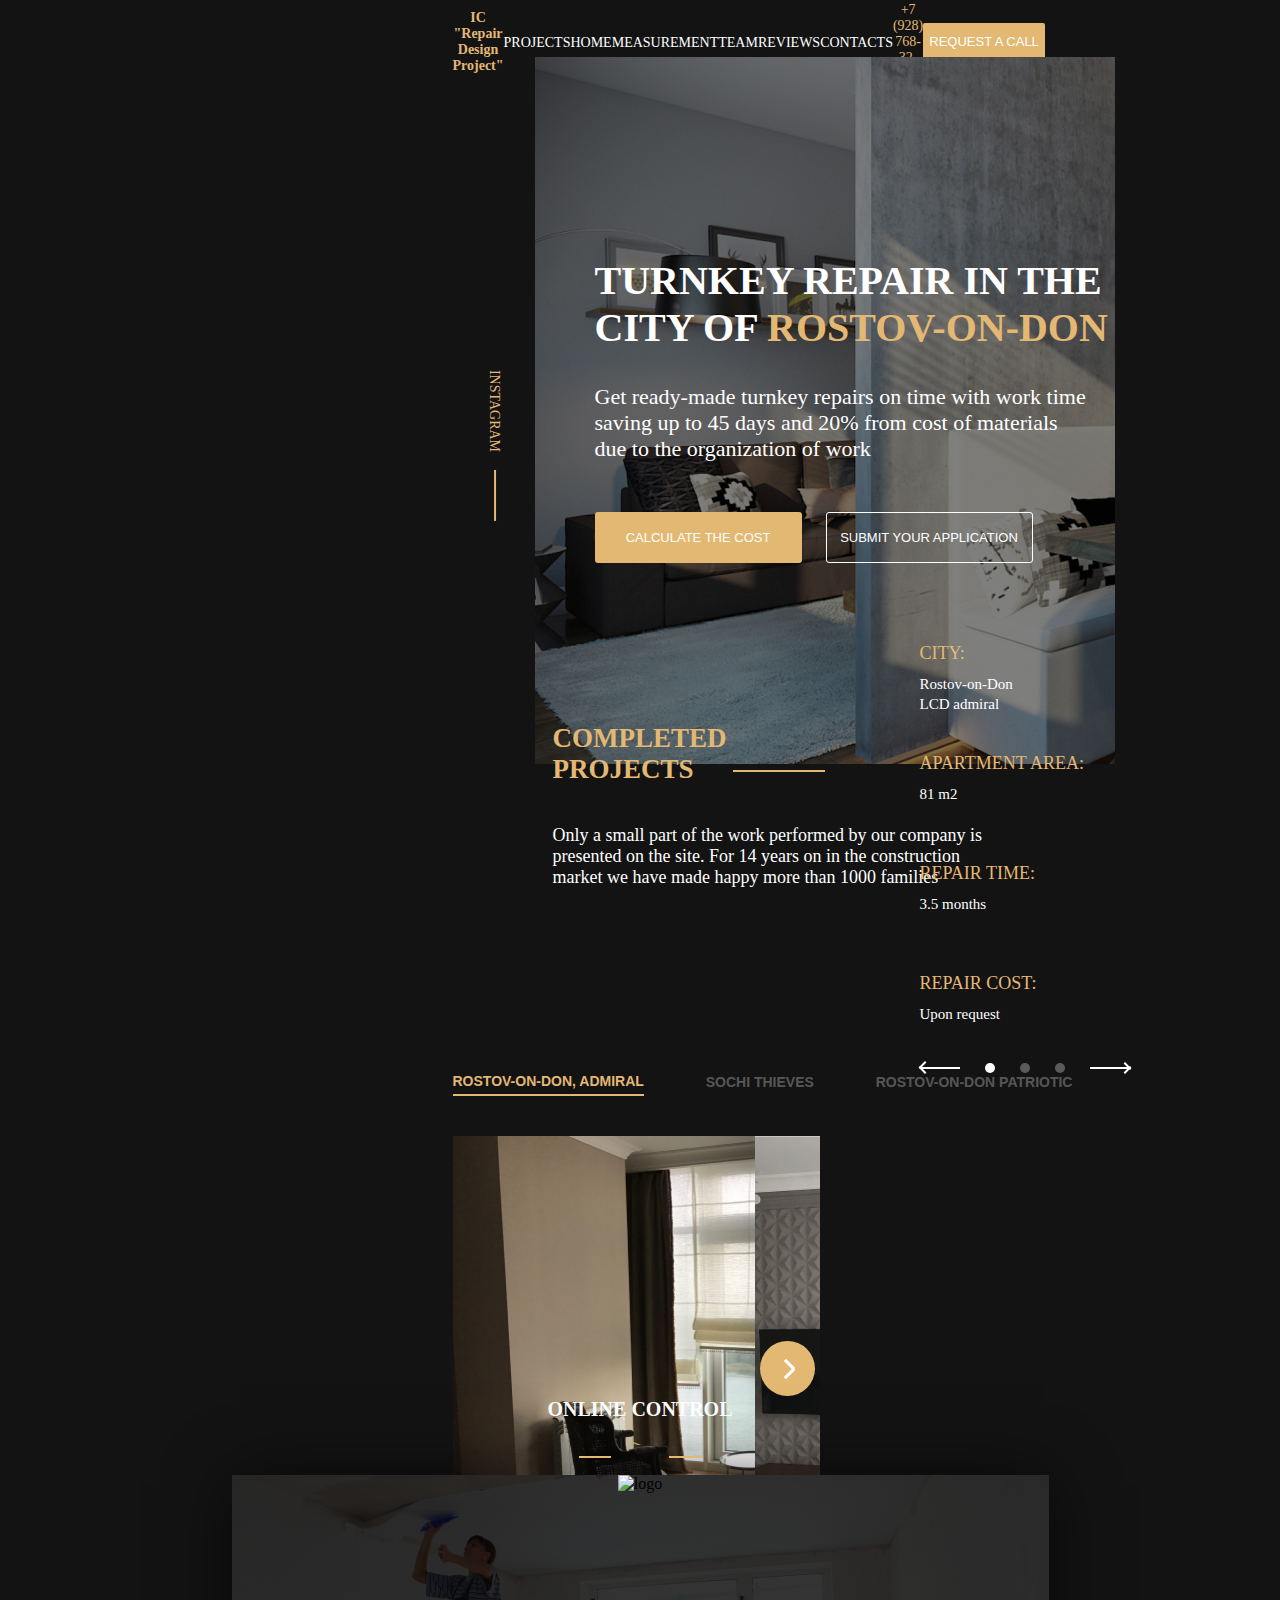
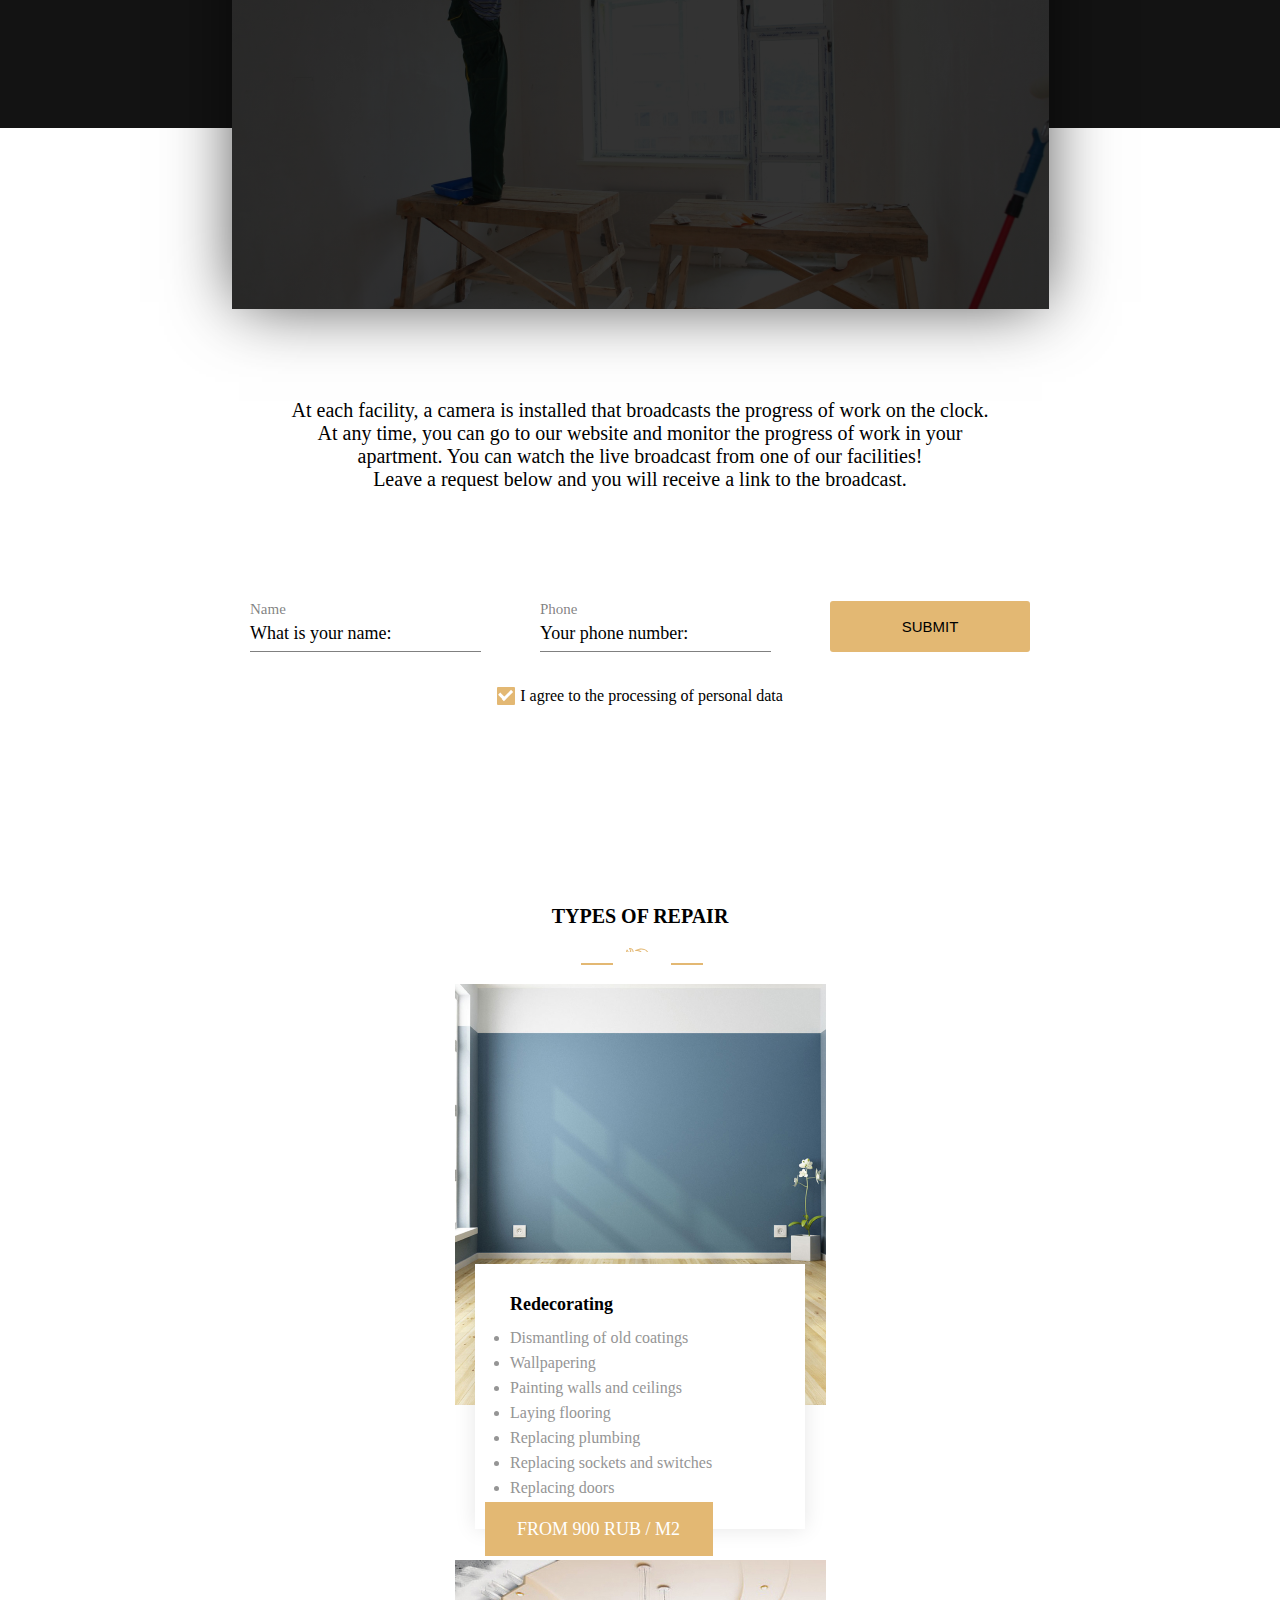
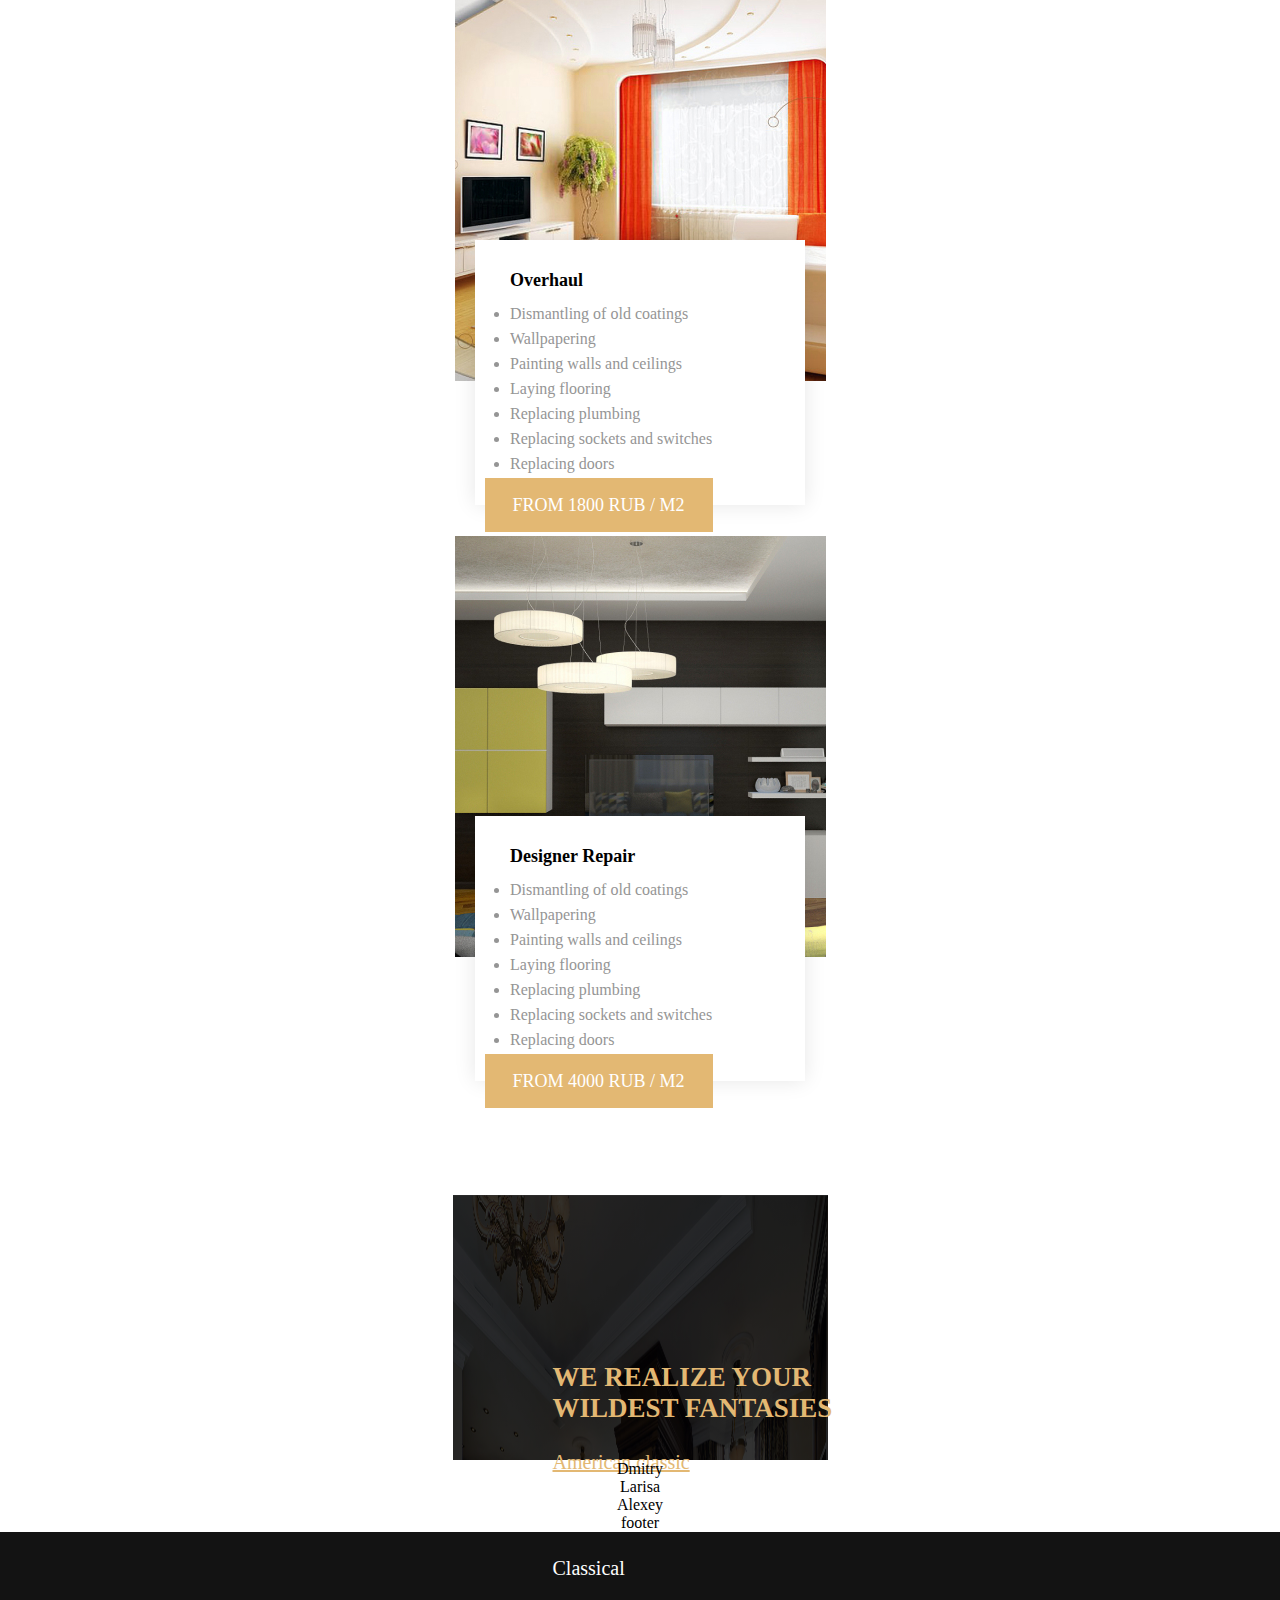
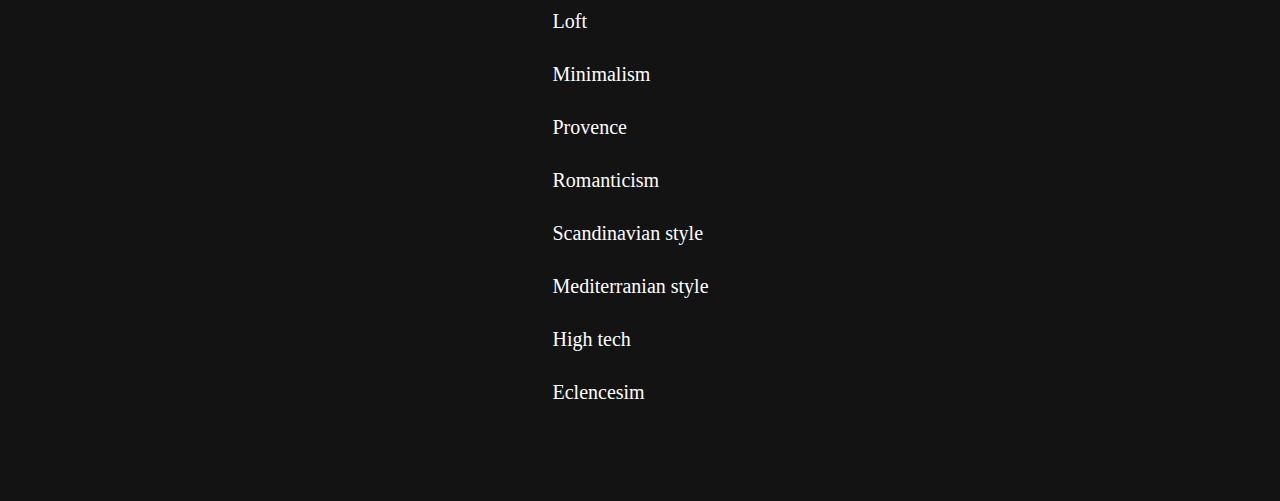
==== index.html @ 548c4b29 "feat: modified Gallery section" ====
<!DOCTYPE html>
<html>
<head>
    <title>Repair Design Project</title>
    <link rel="stylesheet" type="text/css" href="css/style.css">
</head>
<body>

    <!-- HEADER SECTION -->
    <header class="page-header">
      <div class="header__wrapper">
        <nav class="header__navbar">
          <h1 class="header__title">IC "Repair Design Project"</h1>
          <ul class="header__list">
            <li class="header__list_item"><a class="header__list_item_link" href="#">projects</a></li>
            <li class="header__list_item"><a class="header__list_item_link" href="#">home</a></li>
            <li class="header__list_item"><a class="header__list_item_link" href="#">measurement</a></li>
            <li class="header__list_item"><a class="header__list_item_link" href="#">team</a></li>
            <li class="header__list_item"><a class="header__list_item_link" href="#">reviews</a></li>
            <li class="header__list_item"><a class="header__list_item_link" href="#">contacts</a></li>
          </ul>
          <span class="header__phone">+7 (928) 768-32-39</span>
          <input class="header__button" type="button" value="request a call">
        </nav>
      </div>
    </header>

      <!-- MAIN SECTION -->

      <div class="main">
        <div class="main__wrapper">
          <div class="main__insta-block">
            <a href="#" class="main__insta-link">instagram</a>
          </div>
          <div class="main__content">
            <h2 class="main__title">Turnkey Repair in the city of <span class="main__title--orange">Rostov-on-Don</span></h2>
            <p class="main__text">Get ready-made turnkey repairs on time with work time saving up to 45 days and 20% from cost of materials due to the organization of work</p>
            <div class="main__btn-wrapper">
                <button class="main__button">calculate the cost</button>
                <button class="main__button main__button--transparent">submit your application</button>
              </div>
          </div>
        </div>
      </div>

      <!-- COMPLETED PROJECTS SECTION -->

      <div class="samples">
    <div class="samples__wrapper">
      <div class="samples__description">
        <h3 class="samples__title">Completed projects</h3>
        <p class="samples__text">Only a small part of the work performed by our company is presented on the site. For 14 years on in the construction market we have made happy more than 1000 families</p>
      </div>
      <div class="samples__slider">
        <div class="samples__navigation">
          <button class="samples__link samples__link--active">Rostov-on-Don, Admiral</button>
          <button class="samples__link">Sochi Thieves</button>
          <button class="samples__link">Rostov-on-Don Patriotic</button>
        </div>
        <div class="samples__slide-wrapper">
          <div class="samples__slide"></div>
          <div class="samples__slide samples__slide--next">
            <button class="samples__next-btn"></button>
          </div>
        </div>
      </div>
      <div class="samples__data">
        <div class="samples__block">
          <div class="samples__head">City:</div>
          <div class="samples__descr">Rostov-on-Don LCD admiral</div>
        </div>
        <div class="samples__block">
          <div class="samples__head">Apartment area:</div>
          <div class="samples__descr">81 m2</div>
        </div>
        <div class="samples__block">
          <div class="samples__head">Repair time:</div>
          <div class="samples__descr">3.5 months</div>
        </div>
        <div class="samples__block">
          <div class="samples__head">Repair cost:</div>
          <div class="samples__descr">Upon request</div>
        </div>
        <div class="samples__slide-control">
            <div class="samples__arrow"></div>
            <div class="samples__circle samples__circle--active"></div>
            <div class="samples__circle"></div>
            <div class="samples__circle"></div>
            <div class="samples__arrow samples__arrow--right"></div>
          </div>
      </div>
    </div>
  </div>

      <!-- FEATURES SECTION -->

      <div class="white">
        <div class="features">
          <div class="features__wrapper">
            <h3 class="features__header">Online Control</h3>
            <div class="features__icon"></div>
            <div class="features__img">
                <img src="./assets/complited_projects/online-contol .png" class='online-contol__content__logo' alt="logo">
                <iframe width="820" height="435"
                    src="https://www.youtube.com/embed/TDvN_HnRu1s" frameborder="0" allow="accelerometer; autoplay; encrypted-media; gyroscope; picture-in-picture" allowfullscreen></iframe>
            </div>
            <div class="features__hr"></div>
            <p class="fetures__text">At each facility, a camera is installed that broadcasts the progress of work on the clock. <br> At any time, you can go to our website and monitor the progress of work in your apartment. You can watch the live broadcast from one of our facilities! <br> Leave a request below and you will receive a link to the broadcast.</p>
            <div class="features__form">
              <div class="features__block">
                <div class="features__field-title">Name</div>
                <div class="features__field-input">What is your name:</div>
              </div>
              <div class="features__block">
                <div class="features__field-title">Phone</div>
                <div class="features__field-input">Your phone number:</div>
              </div>
              <button class="features__btn">Submit</button>
            </div>
            <div class="features__agreement">
              <div class="features__checkbox"></div>
              <div class="features__label">I agree to the processing of personal data</div>
            </div>
          </div>
        </div>
        
        <!-- TYPES OF REPAIR SECTION -->

        <div class="types">
          <div class="types__wrapper">
            <h3 class="types__header">Types of repair</h3>
            <div class="types__icon"></div>
            <div class="types__line">
              <div class="types__item">
                <div class="types__block">
                  <h3 class="types__title">Redecorating</h3>
                  <ul class="types__list">
                    <li class="types__list_item">Dismantling of old coatings</li>
                    <li class="types__list_item">Wallpapering</li>
                    <li class="types__list_item">Painting walls and ceilings</li>
                    <li class="types__list_item">Laying flooring</li>
                    <li class="types__list_item">Replacing plumbing</li>
                    <li class="types__list_item">Replacing sockets and switches</li>
                    <li class="types__list_item">Replacing doors</li>
                  </ul>
                </div>
                <div class="types__price">from 900 rub / m2</div>
              </div>
              <div class="types__item types__item--sec">
                <div class="types__block">
                  <h3 class="types__title">Overhaul</h3>
                  <ul class="types__list">
                    <li class="types__list_item">Dismantling of old coatings</li>
                    <li class="types__list_item">Wallpapering</li>
                    <li class="types__list_item">Painting walls and ceilings</li>
                    <li class="types__list_item">Laying flooring</li>
                    <li class="types__list_item">Replacing plumbing</li>
                    <li class="types__list_item">Replacing sockets and switches</li>
                    <li class="types__list_item">Replacing doors</li>
                  </ul>
                </div>
                <div class="types__price">from 1800 rub / m2</div>
              </div>
              <div class="types__item types__item--third">
                <div class="types__block">
                  <h3 class="types__title">Designer Repair</h3>
                  <ul class="types__list">
                    <li class="types__list_item">Dismantling of old coatings</li>
                    <li class="types__list_item">Wallpapering</li>
                    <li class="types__list_item">Painting walls and ceilings</li>
                    <li class="types__list_item">Laying flooring</li>
                    <li class="types__list_item">Replacing plumbing</li>
                    <li class="types__list_item">Replacing sockets and switches</li>
                    <li class="types__list_item">Replacing doors</li>
                  </ul>
                </div>
                <div class="types__price">from 4000 rub / m2</div>
              </div>
            </div>
          </div>
        </div>
        
        <!-- REQUEST SECTION-->

        <div class="request">
          <div class="request__wrapper">
            <div class="request__bg"></div>
            <div class="request__section">
              <div class="request__form">
                <h3 class="request__header">Leave a request for free departure of the measurer</h3>
                <div class="request__block">
                  <div class="request__field-title">Name</div>
                  <div class="request__field-input">What is your name:</div>
                </div>
                <div class="request__block">
                  <div class="request__field-title">Phone</div>
                  <div class="request__field-input">Your phone number:</div>
                </div>
                <div class="request__block">
                  <div class="request__field-title">Email</div>
                  <div class="request__field-input">Your email:</div>
                </div>
                <div class="request__agreement">
                  <div class="request__checkbox"></div>
                  <div class="request__label">I agree to the processing of personal data</div>
                </div>
                <div class="request__line">
                  <button class="request__btn">Call the measurer</button>
                </div>
              </div>
              <div class="request__promotion">
                <div class="request__icon"></div>
                <div class="request__text">Help save 10 - 20% of the cost of materials</div>
              </div>
            </div>
          </div>
        </div>
        
        <!-- GALLERY SECTION -->

        <div class="gallery">
          <div class="gallery__wrapper">
            <div class="gallery__information">
              <h3 class="gallery__title">We realize your wildest fantasies</h3>
              <ul class="types__list">
                <li class="gallery__point"><a href="#" class="gallery__link gallery__link--active">American classic</a></li>
                <li class="gallery__point"><a href="#" class="gallery__link">Empire</a></li>
                <li class="gallery__point"><a href="#" class="gallery__link">Classical</a></li>
                <li class="gallery__point"><a href="#" class="gallery__link">Loft</a></li>
                <li class="gallery__point"><a href="#" class="gallery__link">Minimalism</a></li>
                <li class="gallery__point"><a href="#" class="gallery__link">Provence</a></li>
                <li class="gallery__point"><a href="#" class="gallery__link">Romanticism</a></li>
                <li class="gallery__point"><a href="#" class="gallery__link">Scandinavian style</a></li>
                <li class="gallery__point"><a href="#" class="gallery__link">Mediterranian style</a></li>
                <li class="gallery__point"><a href="#" class="gallery__link">High tech</a></li>
                <li class="gallery__point"><a href="#" class="gallery__link">Eclencesim</a></li>
              </ul>
            </div>
            <div class="gallery__line">
              <div class="gallery__item gallery__item--one"></div>
              <div class="gallery__item gallery__item--two"></div>
            </div>
            <div class="gallery__line">
              <div class="gallery__item gallery__item--three"></div>
              <div class="gallery__item gallery__item--four"></div>
            </div>
          </div>
        </div>
        
        <!-- ABOUT SECTION -->
        <div class="about">
          <span class="about__theme">How we are working</span>
          <div class="about__wrapper">
            <div class="about__description">
              <h3 class="about__title">6 steps to the goal</h3>
              <div class="about__step">1/6</div>
              <h4 class="about__minititle">Departure for measurements premises</h4>
              <div class="about__text">
                  After your call, we go to you to consult and measure the premises of your apartment. During our meeting, you can ask absolutely any number of questions. An appraiser-appraiser leaves to measure the room. He will advise you on the issues of repair technology, apartment design, terms of repair of the apartment as a whole and its individual stages.
              </div>
              <div class="about__slide-control">
                <div class="about__arrow"></div>
                <div class="about__circle about__circle--active"></div>
                <div class="about__circle"></div>
                <div class="about__circle"></div>
                <div class="about__circle"></div>
                <div class="about__circle"></div>
                <div class="about__circle"></div>
                <div class="about__arrow about__arrow--right"></div>
              </div>
            </div>
            <div class="about__gallery">
              <div class="about__navigation">
                <div class="about__data about__data--active">
                  <span class="about__number">01</span>
                  <p class="about__name">Departure to room measurements</p>
                </div>
                <div class="about__data">
                  <span class="about__number">02</span>
                  <p class="about__name">Compilation estimates</p>
                </div>
                <div class="about__data">
                  <span class="about__number">03</span>
                  <p class="about__name">Development project design</p>
                </div>
                <div class="about__data">
                  <span class="about__number">04</span>
                  <p class="about__name">Purchasing Supplies</p>
                </div>
                <div class="about__data">
                  <span class="about__number">05</span>
                  <p class="about__name">Repair finishing work</p>
                </div>
                <div class="about__data">
                  <span class="about__number">06</span>
                  <p class="about__name">Acceptance certificate</p>
                </div>
              </div>
              <div class="about__slide"></div>
            </div>
          </div>
        </div>
        <!-- TEAM SECTION -->
          <div class="team">
            <div class="team__wrapper">
              <div class="team__line">
                <div class="team__item"><span>Dmitry</span></div>
                <div class="team__item"><span>Larisa</span></div>
                <div class="team__item"><span>Alexey</span></div>
              </div>
            </div>
          </div>
        
        
         
        
        <section class="clients">

        </section>
        
        <section class="contacts">

        </section>
        
        <footer class="footer">footer</footer>
        

</body>
</html>
---- css/style.css ----
.header__wrapper {
  width: 1276px;
  height: 83px;
  margin: 0 auto;
}

.header__navbar {
  display: flex;
  flex-direction: row;
  align-items: center;
  justify-content: space-between;
  height: 83px;
}

.header__title {
  font-size: 14px;
  color: #E3B873;
}

.header__list {
  width: 582px;
  display: flex;
  flex-direction: row;
  justify-content: space-between;
  margin: 0;
  padding: 0;
  list-style-type: none;
}

.header__list_item_link {
  font-weight: 400;
  font-size: 14px;
  color: #FFFFFF;
  text-transform: uppercase;
  text-decoration: none;
}

.header__phone {
  font-size: 14px;
  color: #E3B873;
}

.header__button {
  width: 161px;
  height: 37px;
  background-color: #E3B873;
  outline: none;
  border: none;
  border-radius: 2px;
  font-size: 13px;
  color: #FFFFFF;
  text-transform: uppercase;
  cursor: pointer;
}

@media (max-width: 1439px) {
  .header__wrapper {
    height: 57px;
    width: 375px;
  }
}
.main__wrapper {
  width: 1440px;
  margin: 0 auto;
  display: flex;
  flex-direction: row;
}

.main__insta-block {
  width: 82px;
  height: 707px;
  display: flex;
  justify-content: center;
  align-items: center;
}

.main__content {
  width: 1358px;
  height: 707px;
  background: linear-gradient(rgba(0, 0, 0, 0.5), rgba(0, 0, 0, 0.5)), url("../assets/images/bg1.jpg");
  background-size: cover;
  display: flex;
  flex-direction: column;
  text-align: left;
  padding-left: 60px;
}

.main__title {
  width: 520px;
  margin-top: 200px;
  margin-bottom: 33px;
  font-size: 40px;
  color: #FFFFFF;
  text-transform: uppercase;
}
.main__title--orange {
  font-size: 40px;
  color: #E3B873;
}

.main__text {
  width: 500px;
  margin-top: 0;
  margin-bottom: 50px;
  font-size: 22px;
  color: #FFFFFF;
  font-weight: 100;
}

.main__button {
  width: 207px;
  height: 51px;
  margin-right: 20px;
  background-color: #E3B873;
  outline: none;
  border: none;
  border-radius: 3px;
  font-size: 13px;
  color: #FFFFFF;
  text-transform: uppercase;
  cursor: pointer;
}

.main__button--transparent {
  box-sizing: border-box;
  border: 1px solid #FFFFFF;
  background-color: transparent;
}

.main__insta-link {
  font-weight: 400;
  font-size: 14px;
  color: #E3B873;
  text-transform: uppercase;
  text-decoration: none;
  transform: rotate(90deg);
}

.main__insta-link::after {
  content: "";
  display: block;
  width: 51px;
  height: 2px;
  background-color: #E3B873;
  position: relative;
  top: -10px;
  left: 100px;
}

@media (max-width: 1439px) {
  .main__wrapper {
    height: 476px;
    width: 375px;
  }
}
.samples {
  margin-top: 110px;
  padding-bottom: 415px;
}

.samples__wrapper {
  display: flex;
  flex-direction: column;
  flex-wrap: wrap;
  justify-content: space-between;
  width: 1440px;
  height: 545px;
  box-sizing: border-box;
  margin: 0 auto;
}

.samples__description {
  width: 594px;
  height: 180px;
  margin-top: 80px;
  box-sizing: border-box;
  padding-left: 100px;
  text-align: left;
}

.samples__text {
  width: 430px;
  font-size: 18px;
  color: #FFFFFF;
}

.samples__title {
  width: 160px;
  font-size: 27px;
  color: #E3B873;
  text-transform: uppercase;
  margin-top: 0;
  margin-bottom: 38px;
}

.samples__title::after {
  content: "";
  display: block;
  width: 92px;
  height: 2px;
  background-color: #E3B873;
  position: relative;
  top: -15px;
  left: 180px;
}

.samples__slide-control {
  display: flex;
  width: 210px;
  margin-top: -30px;
  flex-direction: row;
  align-items: center;
  justify-content: space-between;
}

.samples__arrow {
  width: 40px;
  height: 2px;
  background-color: #FFFFFF;
  cursor: pointer;
}

.samples__arrow::before, .samples__arrow::after {
  position: relative;
  display: block;
  content: "";
  width: 9px;
  height: 2px;
  background-color: #FFFFFF;
  left: -2px;
}

.samples__arrow::before {
  top: 2px;
  transform: rotate(45deg);
}

.samples__arrow::after {
  top: -5px;
  transform: rotate(-45deg);
}

.samples__arrow--right::before, .samples__arrow--right::after {
  left: 33px;
}

.samples__arrow--right::before {
  top: -2px;
}

.samples__arrow--right::after {
  top: 0;
}

.samples__circle {
  width: 10px;
  height: 10px;
  border-radius: 50%;
  background-color: #FFFFFF;
  opacity: 0.3;
  cursor: pointer;
}
.samples__circle--active {
  opacity: 1;
}

.samples__slider {
  width: 844px;
  height: 750px;
  order: 4;
}

.samples__navigation {
  display: flex;
  flex-direction: row;
  justify-content: space-between;
  width: 620px;
}

.samples__link {
  padding: 0;
  margin: 0;
  padding-bottom: 5px;
  margin-bottom: 40px;
  border: none;
  outline: none;
  background-color: transparent;
  font-size: 14px;
  font-weight: 600;
  color: rgba(255, 255, 255, 0.3);
  text-transform: uppercase;
  cursor: pointer;
}
.samples__link--active {
  color: #E3B873;
  border-bottom: 2px solid #E3B873;
}
.samples__link:hover {
  color: #E3B873;
}

.samples__slide-wrapper {
  display: flex;
  flex-direction: row;
  justify-content: space-between;
}

.samples__slide {
  width: 679px;
  height: 482px;
  background-image: url("../assets/images/slide1.jpg");
}
.samples__slide--next {
  width: 145px;
  background-image: url("../assets/images/slide2.jpg");
  background-position-x: -135px;
}

.samples__next-btn {
  width: 55px;
  height: 55px;
  padding: 0;
  margin: 0;
  margin-top: 205px;
  background-color: #E3B873;
  border: none;
  outline: none;
  border-radius: 50%;
  cursor: pointer;
}
.samples__next-btn:hover {
  box-shadow: 0px 0px 12px 1px #E3B873;
}

.samples__next-btn::before, .samples__next-btn::after {
  position: relative;
  display: block;
  content: "";
  width: 13px;
  height: 3px;
  background-color: #FFFFFF;
}

.samples__next-btn::before {
  transform: rotate(45deg);
  margin-left: 23px;
  top: -3px;
}

.samples__next-btn::after {
  transform: rotate(-45deg);
  margin-left: 23px;
  top: 3px;
}

.samples__data {
  width: 370px;
  height: 220px;
  margin-left: 100px;
  display: flex;
  flex-direction: row;
  flex-wrap: wrap;
}

.samples__block {
  width: 185px;
  height: 110px;
  text-align: left;
}

.samples__head {
  font-size: 18px;
  color: #E3B873;
  text-transform: uppercase;
  margin-bottom: 10px;
}

.samples__descr {
  width: 100px;
  font-size: 15px;
  line-height: 20px;
  color: #FFFFFF;
}

@media (max-width: 1439px) {
  .samples__wrapper {
    height: 670px;
    width: 375px;
    flex-direction: column;
  }

  .samples__description, .samples__slider, .samples__data {
    width: 367px;
  }

  .samples__description {
    height: 240px;
  }

  .samples__slider {
    height: 240px;
    order: 2;
  }

  .samples__data {
    height: 174px;
    order: 3;
  }
}
.features__wrapper {
  display: flex;
  flex-direction: column;
  align-items: center;
  position: relative;
  top: -350px;
  width: 817px;
  margin: 0 auto;
}

.features__header {
  font-size: 20px;
  color: #FFFFFF;
  text-transform: uppercase;
}

.features__icon {
  width: 33px;
  height: 28px;
  background-image: url("../assets/images/icon1.svg");
}

.features__icon::before, .features__icon::after {
  display: block;
  position: relative;
  content: "";
  width: 32px;
  height: 2px;
  background-color: #E3B873;
  top: 15px;
}

.features__icon::before {
  left: -45px;
}

.features__icon::after {
  left: 45px;
  top: 13px;
}

.features__img {
  width: 817px;
  height: 434px;
  margin-top: 30px;
  background: linear-gradient(rgba(0, 0, 0, 0.8), rgba(0, 0, 0, 0.8)), url("../assets/images/video1.jpg");
  background-size: cover;
  box-shadow: 0px 0px 66px -7px rgba(0, 0, 0, 0.75);
}

.features__hr {
  width: 55px;
  height: 2px;
  background-color: #E3B873;
  margin-top: 60px;
}

.fetures__text {
  width: 700px;
  font-size: 20px;
  margin-top: 30px;
}

.features__form {
  display: flex;
  flex-direction: row;
  justify-content: space-between;
  width: 780px;
  margin-top: 90px;
}

.features__block {
  width: 231px;
  text-align: left;
  border-bottom: 1px solid #363636a1;
}

.features__field-title {
  font-size: 15px;
  color: #363636a1;
}

.features__field-input {
  margin-top: 5px;
  font-size: 18px;
}

.features__btn {
  width: 200px;
  height: 51px;
  background-color: #E3B873;
  border: none;
  border-radius: 3px;
  outline: none;
  font-size: 15px;
  text-transform: uppercase;
}

.features__agreement {
  display: flex;
  flex-direction: row;
  margin-top: 35px;
}

.features__checkbox {
  width: 18px;
  height: 18px;
  background-color: #E3B873;
  border-radius: 1px;
  cursor: pointer;
}

.features__checkbox::before, .features__checkbox::after {
  position: relative;
  display: block;
  content: "";
  width: 13px;
  height: 3px;
  background-color: #FFFFFF;
}

.features__checkbox::before {
  transform: rotate(45deg);
  left: 1px;
  top: 8px;
  width: 8px;
}

.features__checkbox::after {
  transform: rotate(-45deg);
  left: 4px;
  top: 4px;
}

.features__label {
  font-size: 16px;
  margin-left: 5px;
}

@media (max-width: 1439px) {
  .features__wrapper {
    height: 907px;
    width: 375px;
  }
}
.types__wrapper {
  width: 1440px;
  height: 800px;
  display: flex;
  flex-direction: column;
  align-items: center;
  margin: 0 auto;
  margin-top: -150px;
}

.types__header {
  font-size: 20px;
  color: #000000;
  text-transform: uppercase;
}

.types__icon {
  width: 28px;
  height: 28px;
  background-image: url("../assets/images/icon2.svg");
}

.types__icon::before, .types__icon::after {
  display: block;
  position: relative;
  content: "";
  width: 32px;
  height: 2px;
  background-color: #E3B873;
  top: 15px;
}

.types__icon::before {
  left: -45px;
}

.types__icon::after {
  left: 45px;
  top: 13px;
}

.types__line {
  width: 1236px;
  display: flex;
  flex-direction: row;
  justify-content: space-between;
  margin: 30px auto;
}

.types__item {
  display: flex;
  flex-direction: column;
  align-items: center;
  width: 392px;
  height: 600px;
  background-image: url("../assets/images/img1.jpg");
  background-repeat: no-repeat;
}
.types__item--sec {
  background-image: url("../assets/images/img2.jpg");
}
.types__item--third {
  background-image: url("../assets/images/img3.jpg");
}

.types__block {
  width: 330px;
  height: 280px;
  box-sizing: border-box;
  padding-left: 35px;
  margin-top: 280px;
  background-color: #FFFFFF;
  box-shadow: 0px 0px 20px 0px rgba(0, 0, 0, 0.1);
  text-align: left;
}

.types__title {
  margin-top: 30px;
  margin-bottom: 14px;
  font-size: 18px;
}

.types__list {
  margin-top: 0;
  padding-left: 16px;
}

.types__list_item {
  margin-bottom: 7px;
  color: #959595;
}

.types__price {
  align-self: flex-start;
  margin-left: 30px;
  margin-top: -27px;
  width: 228px;
  height: 54px;
  background-color: #E3B873;
  font-size: 18px;
  color: #FFFFFF;
  line-height: 54px;
  text-align: center;
  text-transform: uppercase;
}

@media (max-width: 1439px) {
  .types__wrapper {
    width: 375px;
    height: 1800px;
  }

  .types__line {
    width: 375px;
    display: flex;
    flex-direction: column;
  }

  .types__item {
    width: 371px;
    height: 572px;
    border: 2px solid white;
  }
}
.request__wrapper {
  display: flex;
  flex-direction: row;
  width: 1440px;
  height: 750px;
  margin: 0 auto;
}

.request__bg {
  width: 779px;
  height: 692px;
  background-image: url("../assets/images/bg2.png");
}

.request__section {
  width: 661px;
}

.request__form {
  display: flex;
  flex-direction: column;
  justify-content: space-around;
  align-items: center;
  width: 506px;
  height: 509px;
  margin-left: 54px;
  margin-top: 100px;
  background-color: #131313;
}

.request__header {
  width: 230px;
  font-size: 20px;
  color: #FFFFFF;
}

.request__block {
  width: 408px;
  border-bottom: 1px solid rgba(255, 255, 255, 0.15);
  text-align: left;
}

.request__field-title {
  margin-bottom: 8px;
  font-size: 15px;
  color: rgba(255, 255, 255, 0.5);
}

.request__field-input {
  margin-bottom: 8px;
  font-size: 18px;
  color: #FFFFFF;
}

.request__agreement {
  width: 408px;
  display: flex;
  flex-direction: row;
}

.request__checkbox {
  width: 18px;
  height: 18px;
  background-color: #E3B873;
  border-radius: 1px;
  cursor: pointer;
}

.request__checkbox::before, .request__checkbox::after {
  position: relative;
  display: block;
  content: "";
  width: 13px;
  height: 3px;
  background-color: #FFFFFF;
}

.request__checkbox::before {
  transform: rotate(45deg);
  left: 1px;
  top: 8px;
  width: 8px;
}

.request__checkbox::after {
  transform: rotate(-45deg);
  left: 4px;
  top: 4px;
}

.request__label {
  font-size: 16px;
  margin-left: 5px;
  color: #FFFFFF;
}

.request__line {
  width: 408px;
  display: flex;
  justify-content: flex-end;
  margin-bottom: 20px;
}

.request__btn {
  margin-right: 0;
  width: 213px;
  height: 51px;
  background-color: #E3B873;
  border: none;
  outline: none;
  font-size: 15px;
  text-transform: uppercase;
}

.request__promotion {
  display: flex;
  flex-direction: row;
  margin: 0 auto;
  margin-top: 30px;
  width: 506px;
}

.request__icon {
  width: 72px;
  height: 72px;
  background-color: #E3B873;
  border-radius: 50%;
  background-image: url("../assets/images/icon3.svg");
  background-repeat: no-repeat;
  background-position: center, center;
}

.request__text {
  width: 225px;
  margin-left: 25px;
  margin-top: 15px;
  font-size: 20px;
  color: #E3B873;
  text-align: left;
  font-weight: 600;
}

@media (max-width: 1439px) {
  .request {
    display: none;
  }
}
.gallery {
  width: 100%;
}

.gallery__wrapper {
  display: flex;
  flex-direction: row;
  width: 1440px;
  padding: 0 100px;
  height: 1016px;
  margin: 0 auto;
  box-sizing: border-box;
  background: linear-gradient(rgba(0, 0, 0, 0.8), rgba(0, 0, 0, 0.8)), url("../assets/images/bg3.jpg");
  background-size: 100% 864px;
  background-repeat: no-repeat;
  background-position-y: 110px;
}

.gallery__information {
  width: 445px;
  text-align: left;
  margin-top: 250px;
}

.gallery__title {
  width: 280px;
  font-size: 27px;
  color: #E3B873;
  text-transform: uppercase;
}

.types__list {
  padding: 0;
}

.gallery__point {
  list-style-type: none;
  margin-bottom: 30px;
}

.gallery__link {
  color: #FFFFFF;
  font-size: 20px;
  text-decoration: none;
}
.gallery__link:hover {
  text-decoration: underline;
  color: #E3B873;
}
.gallery__link--active {
  text-decoration: underline;
  color: #E3B873;
}

.gallery__line {
  margin-left: 90px;
}

.gallery__item {
  width: 354px;
}

.gallery__item--one {
  margin-top: 70px;
  height: 557px;
  background-image: url("../assets/images/gall1.jpg");
}

.gallery__item--two {
  margin-top: 40px;
  height: 349px;
  background-image: url("../assets/images/gall2.jpg");
}

.gallery__item--three {
  height: 275px;
  background-image: url("../assets/images/gall3.jpg");
}

.gallery__item--four {
  margin-top: 37px;
  height: 625px;
  background-image: url("../assets/images/gall4.jpg");
}

@media (max-width: 1439px) {
  .gallery__wrapper {
    height: 375px;
    width: 375px;
  }
}
.about {
  background-color: #000000;
  text-align: left;
}

.about__wrapper {
  display: flex;
  flex-direction: row;
  justify-content: left;
  width: 1238px;
  height: 760px;
  margin: 0 auto;
}

.about__theme {
  display: block;
  width: 1238px;
  position: relative;
  margin: 0 auto;
  top: -20px;
  text-transform: uppercase;
  font-size: 15px;
  color: #FFFFFF;
}

.about__description {
  width: 470px;
  display: flex;
  flex-direction: column;
}

.about__title {
  width: 160px;
  font-size: 27px;
  color: #E3B873;
  text-transform: uppercase;
  margin-top: 0;
  margin-bottom: 90px;
}

.about__title::after {
  content: "";
  display: block;
  width: 92px;
  height: 2px;
  background-color: #E3B873;
  position: relative;
  top: -15px;
  left: 230px;
}

.about__step {
  font-size: 18px;
  color: #FFFFFF;
  margin-bottom: 10px;
}

.about__minititle {
  width: 210px;
  font-size: 15px;
  color: #E3B873;
  text-transform: uppercase;
}

.about__text {
  width: 340px;
  margin-bottom: 50px;
  font-size: 15px;
  line-height: 30px;
  color: #FFFFFF;
}

.about__slide-control {
  display: flex;
  width: 210px;
  margin-top: 30px;
  flex-direction: row;
  align-items: center;
  justify-content: space-between;
}

.about__arrow {
  width: 40px;
  height: 2px;
  background-color: #FFFFFF;
  cursor: pointer;
}

.about__arrow::before, .about__arrow::after {
  position: relative;
  display: block;
  content: "";
  width: 9px;
  height: 2px;
  background-color: #FFFFFF;
  left: -2px;
}

.about__arrow::before {
  top: 2px;
  transform: rotate(45deg);
}

.about__arrow::after {
  top: -5px;
  transform: rotate(-45deg);
}

.about__arrow--right::before, .about__arrow--right::after {
  left: 33px;
}

.about__arrow--right::before {
  top: -2px;
}

.about__arrow--right::after {
  top: 0;
}

.about__circle {
  width: 10px;
  height: 10px;
  border-radius: 50%;
  background-color: #FFFFFF;
  opacity: 0.3;
  cursor: pointer;
}
.about__circle--active {
  opacity: 1;
}

.about__gallery {
  width: 768px;
}

.about__navigation {
  display: flex;
  flex-direction: row;
  flex-wrap: wrap;
  margin-top: 40px;
}

.about__data {
  width: 256px;
  margin-bottom: 20px;
  opacity: 0.5;
  cursor: pointer;
}
.about__data--active {
  opacity: 1;
}
.about__data:hover {
  opacity: 1;
}

.about__number {
  font-size: 15px;
  color: #FFFFFF;
  border-bottom: 2px solid #E3B873;
}

.about__name {
  width: 115px;
  color: #FFFFFF;
  font-size: 15px;
}

.about__slide {
  width: 765px;
  height: 377px;
  margin-top: 60px;
  background-image: url("../assets/images/about.jpg");
}

@media (max-width: 1439px) {
  .about {
    display: none;
  }
}
body {
  padding: 0;
  margin: 0;
  background-color: #131313;
  text-align: center;
  font-family: "Times New Roman", Times, serif;
}

.white {
  background-color: #FFFFFF;
}

/*# sourceMappingURL=style.css.map */
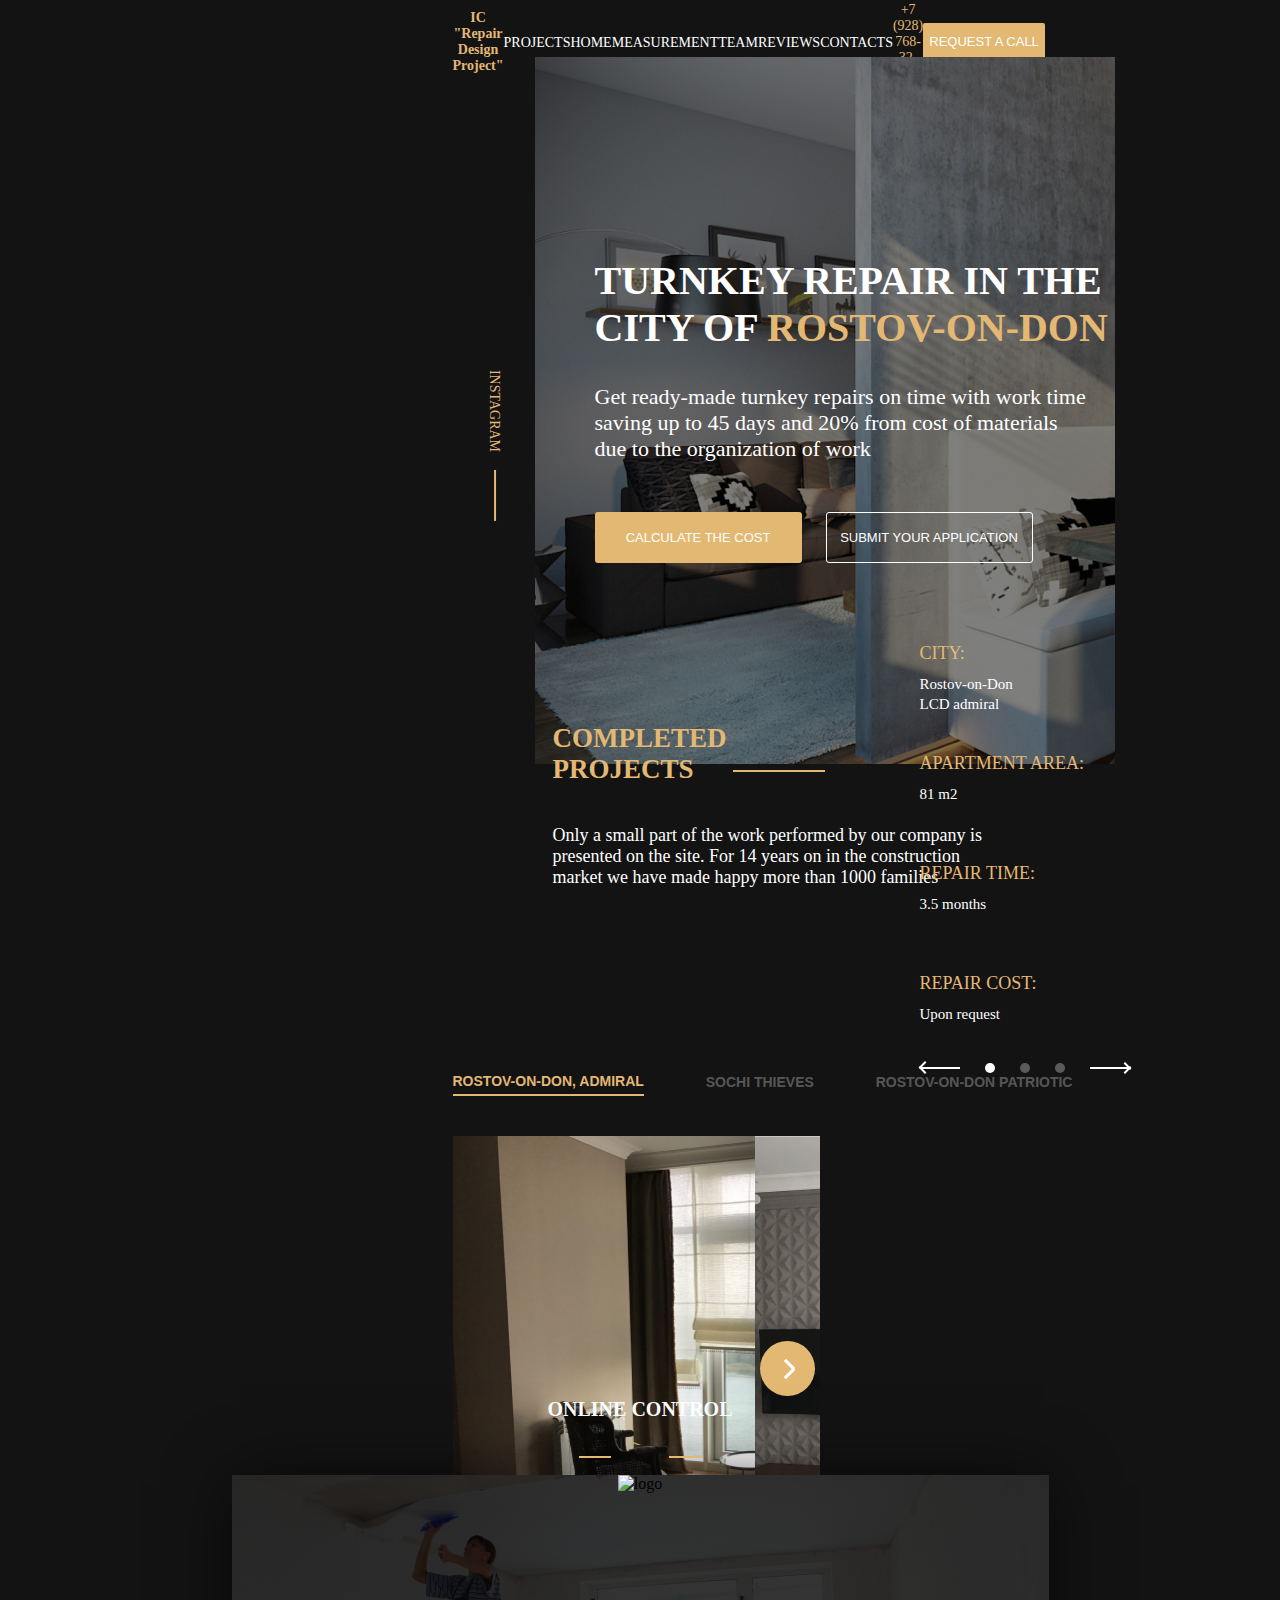
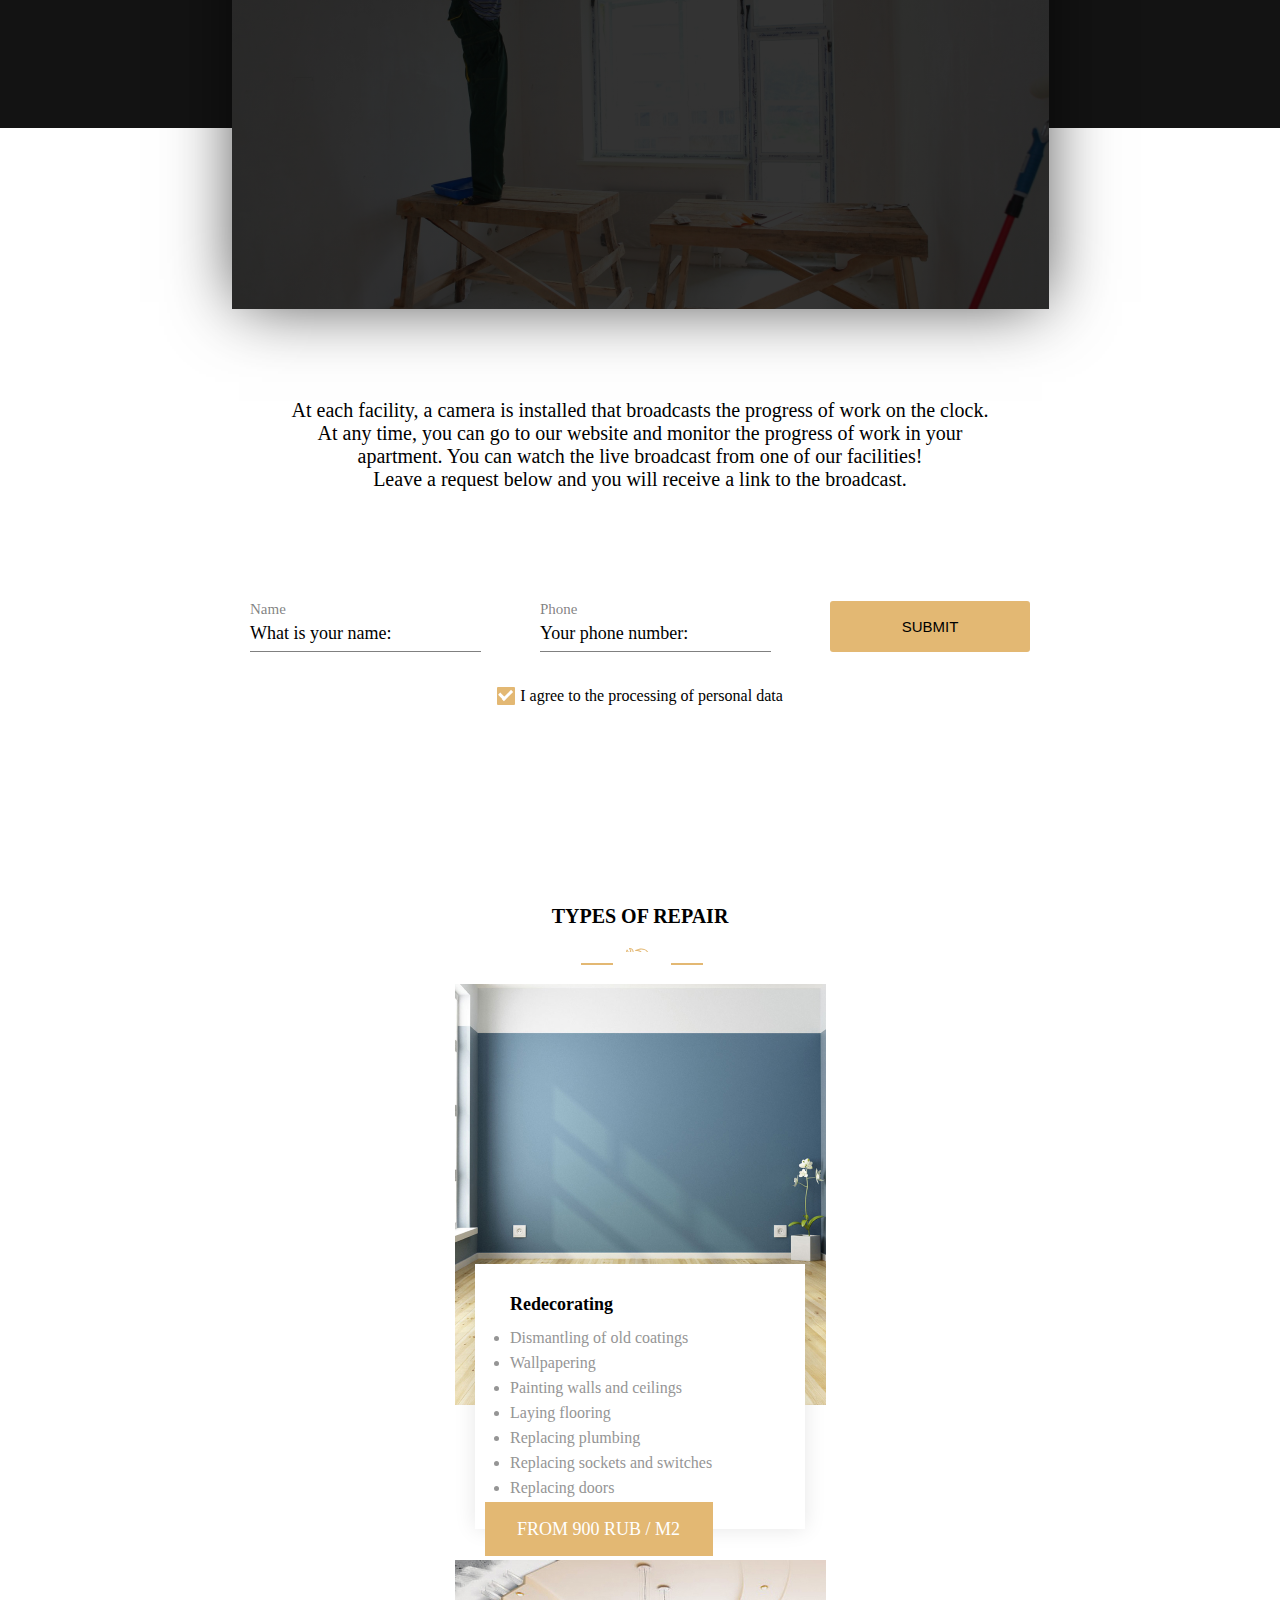
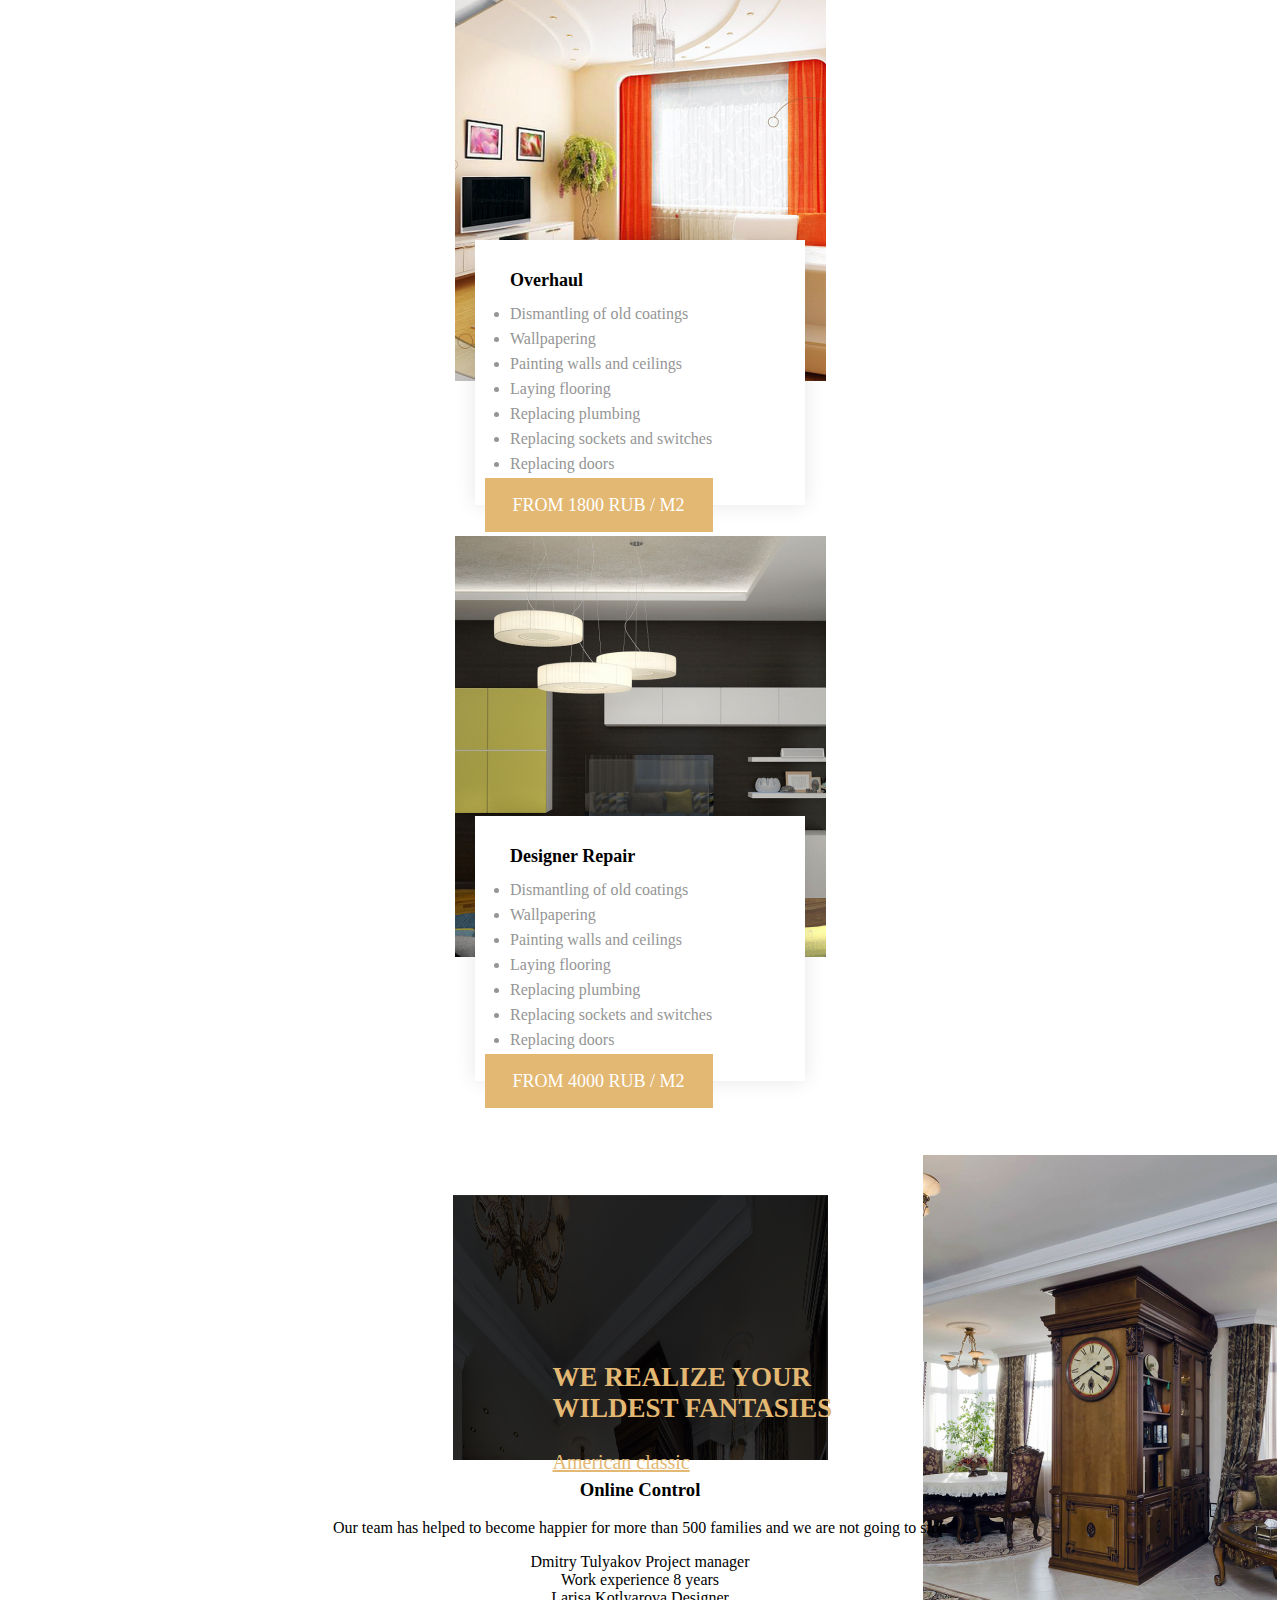
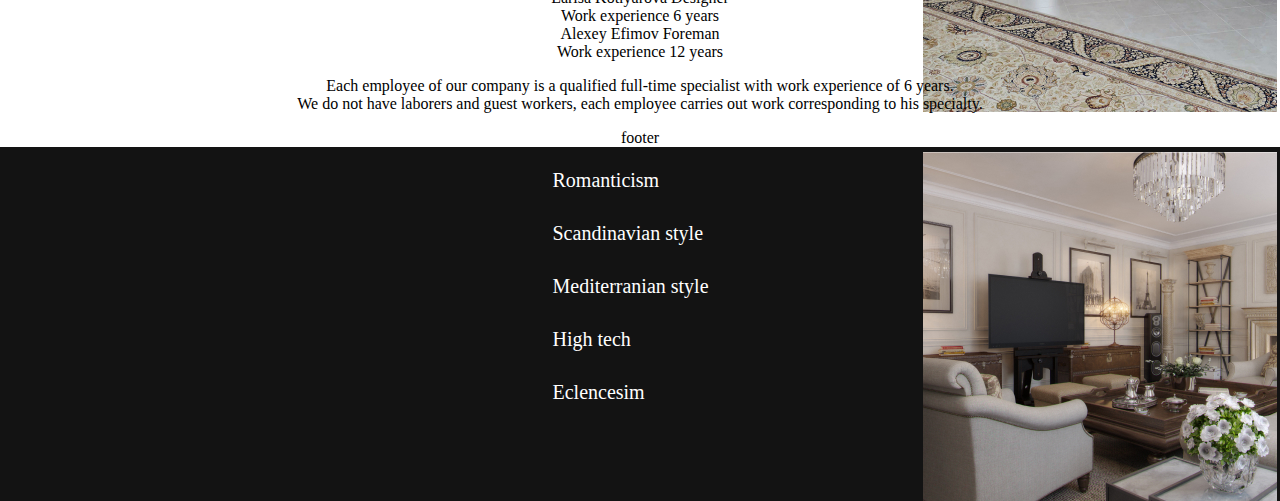
==== commit d1e17f4b: "feat: add Team Section" ====
--- a/index.html
+++ b/index.html
@@ -301,15 +301,43 @@
           </div>
         </div>
         <!-- TEAM SECTION -->
-          <div class="team">
-            <div class="team__wrapper">
-              <div class="team__line">
-                <div class="team__item"><span>Dmitry</span></div>
-                <div class="team__item"><span>Larisa</span></div>
-                <div class="team__item"><span>Alexey</span></div>
-              </div>
-            </div>
-          </div>
+        <div class="team">
+          <div class="team__wrapper">
+            <h3 class="team__header">Online Control</h3>
+            <div class="team__icon"></div>
+            <p class="team__description">Our team has helped to become happier for more than 500 families and we are not going to stop</p>
+            <div class="team__line">
+                <div class="team__item team__item--dm">
+                  <div class="team__ico team__ico--dm"></div>
+                  <div class="team__badge">
+                    <span class="team__name">Dmitry Tulyakov</span>
+                    <span class="team__position">Project manager</span>
+                    <div class="team__experience">Work experience 8 years</div>
+                  </div>
+                </div>
+              <div class="team__item team__item--la">
+                <div class="team__ico team__ico--la"></div>
+                <div class="team__badge">
+                  <span class="team__name">Larisa Kotlyarova</span>
+                  <span class="team__position">Designer</span>
+                  <div class="team__experience">Work experience 6 years</div>
+                </div>
+              </div>
+              <div class="team__item team__item--al">
+                <div class="team__ico team__ico--al"></div>
+                <div class="team__badge">
+                  <span class="team__name">Alexey Efimov</span>
+                  <span class="team__position">Foreman</span>
+                  <div class="team__experience">Work experience 12 years</div>
+                </div>
+              </div>
+            </div>
+            <div class="team__devider"></div>
+            <p class="team__text">
+              Each employee of our company is a qualified full-time specialist with work experience of 6 years. <br> We do not have laborers and guest workers, each employee carries out work corresponding to his specialty.
+            </p>
+          </div>
+        </div>
         
         
          
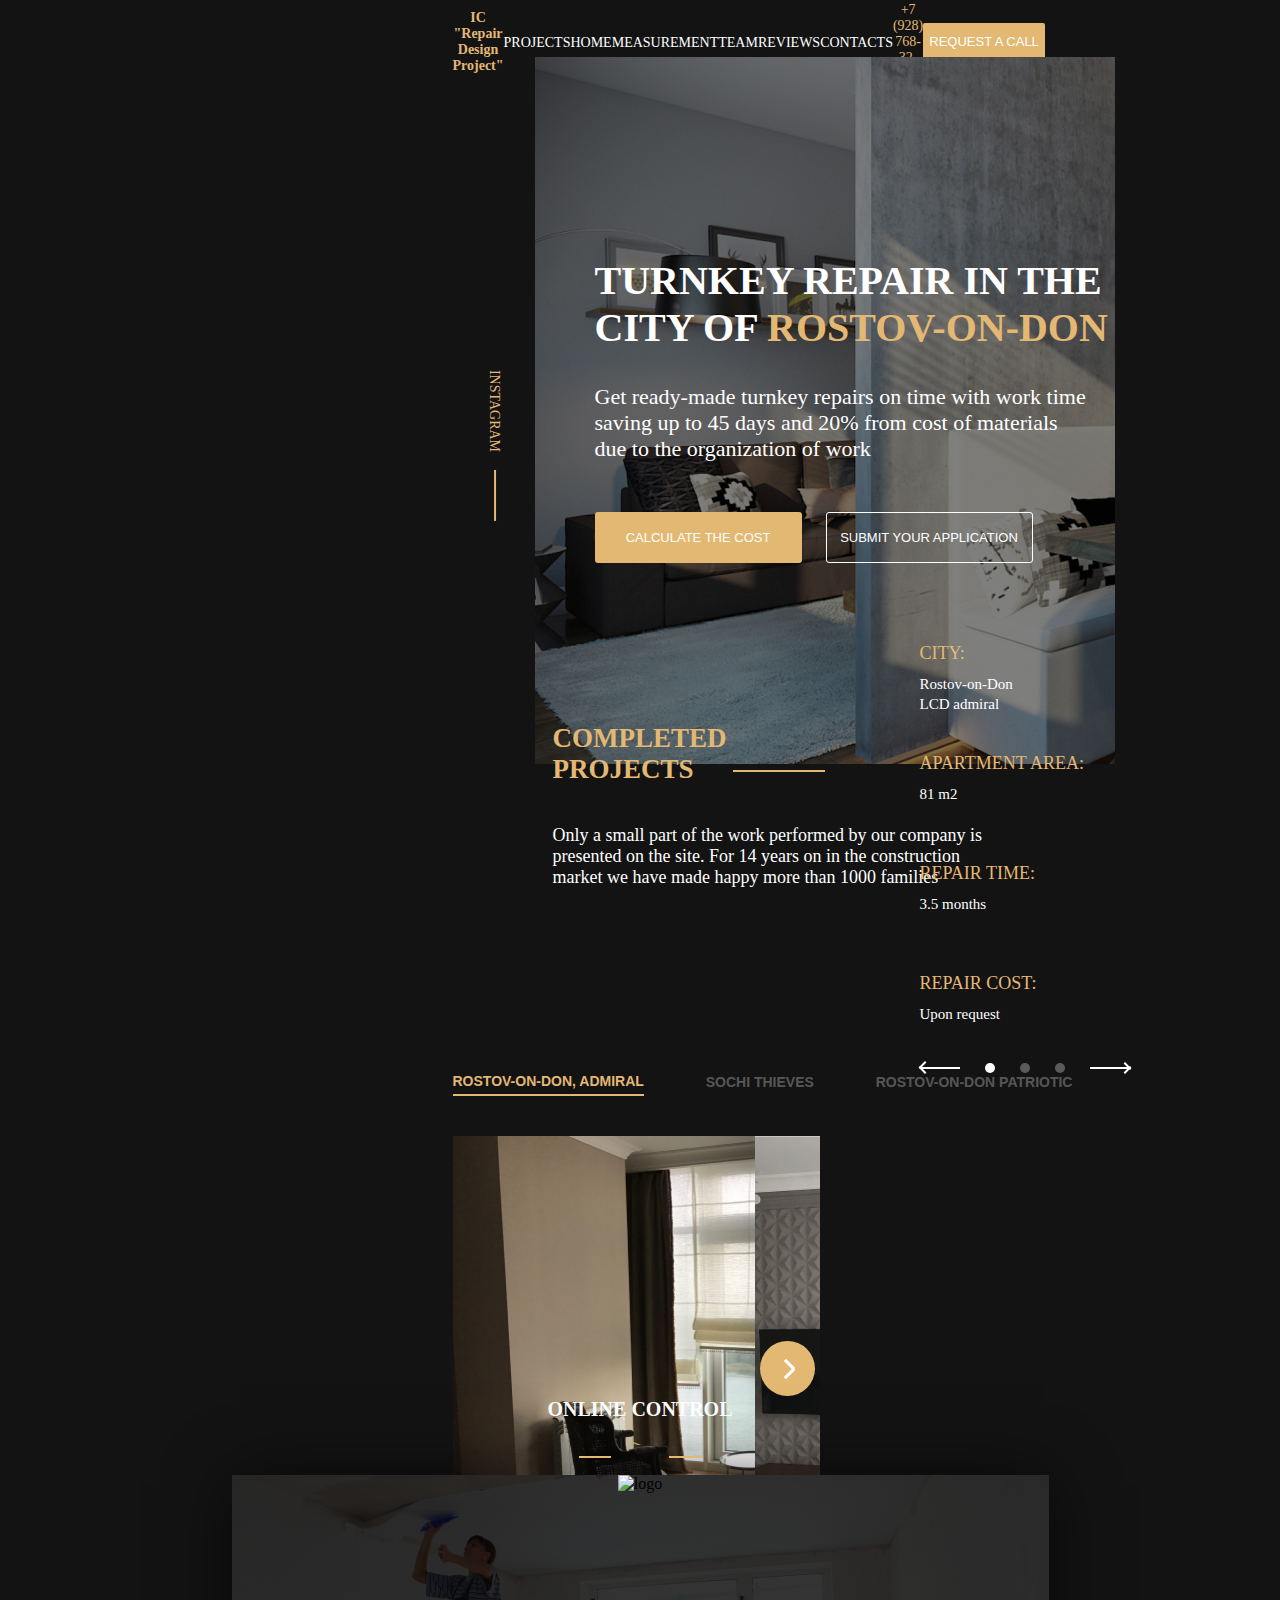
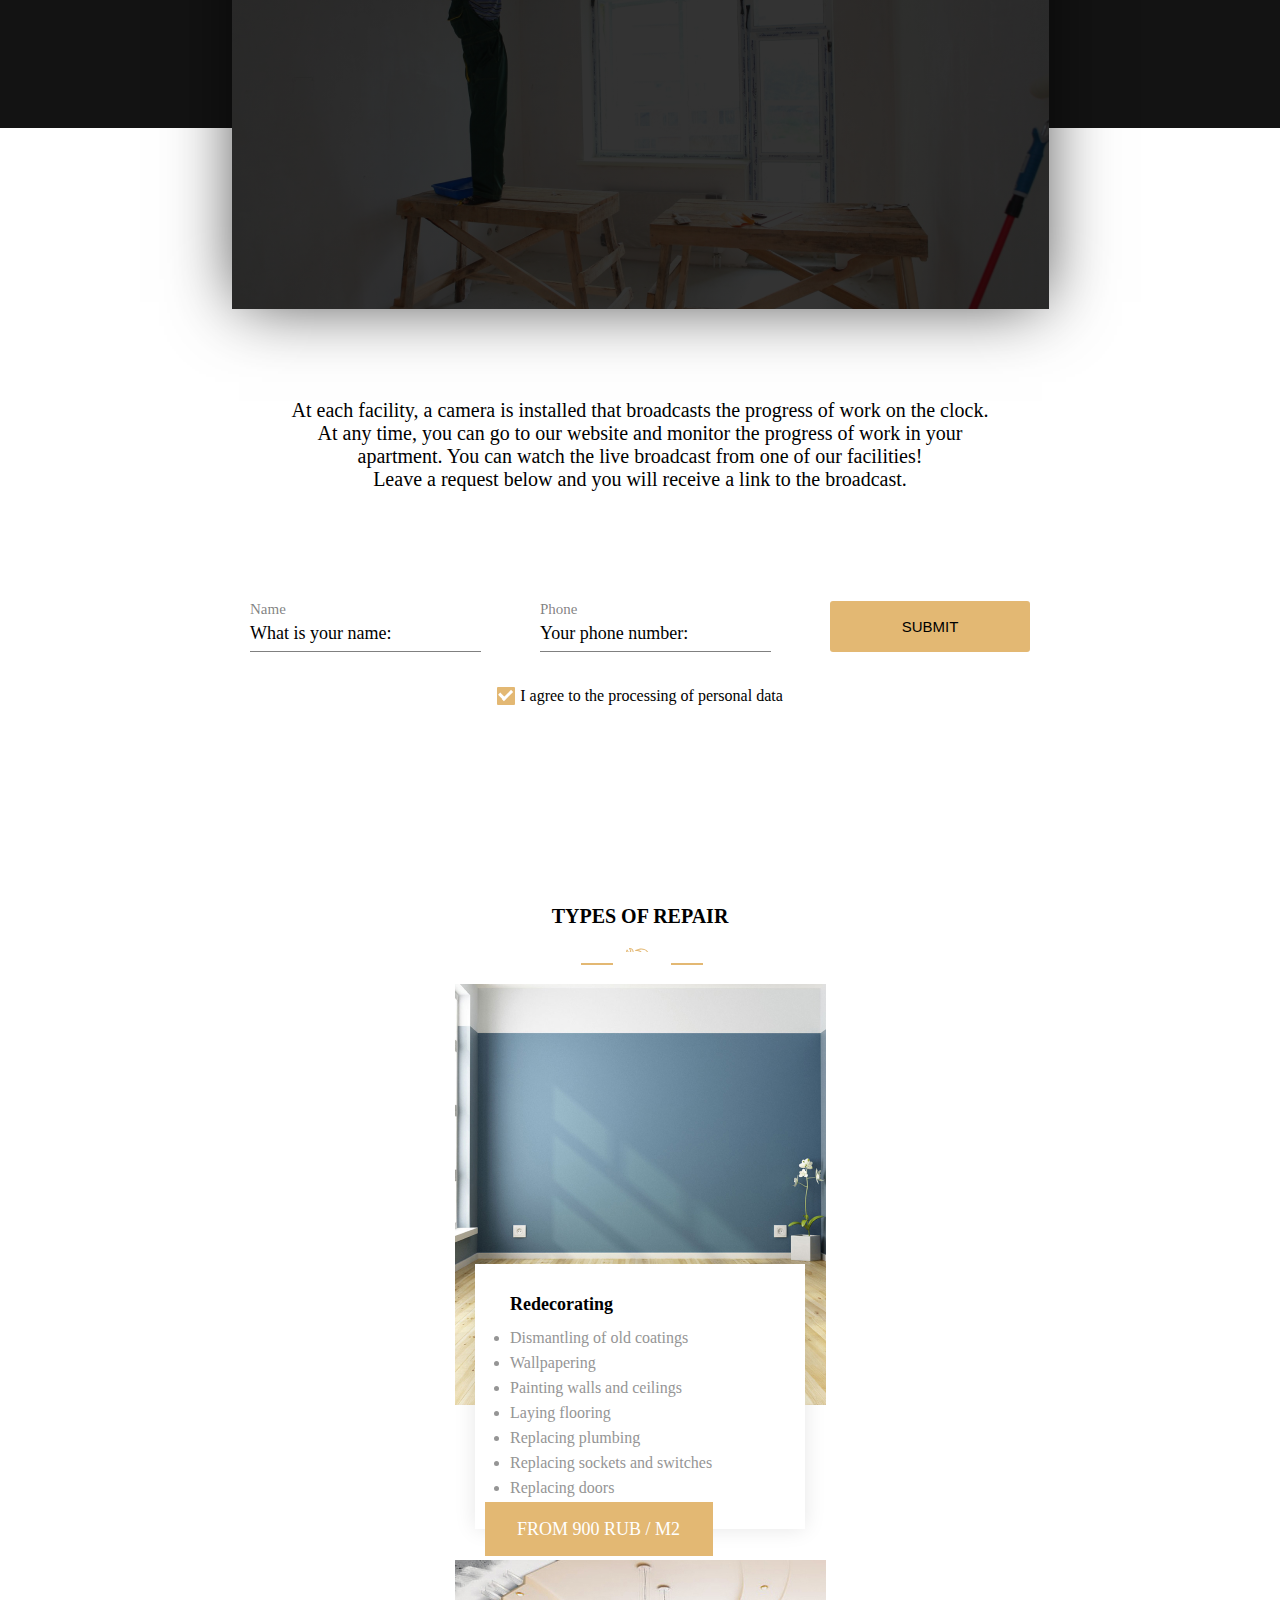
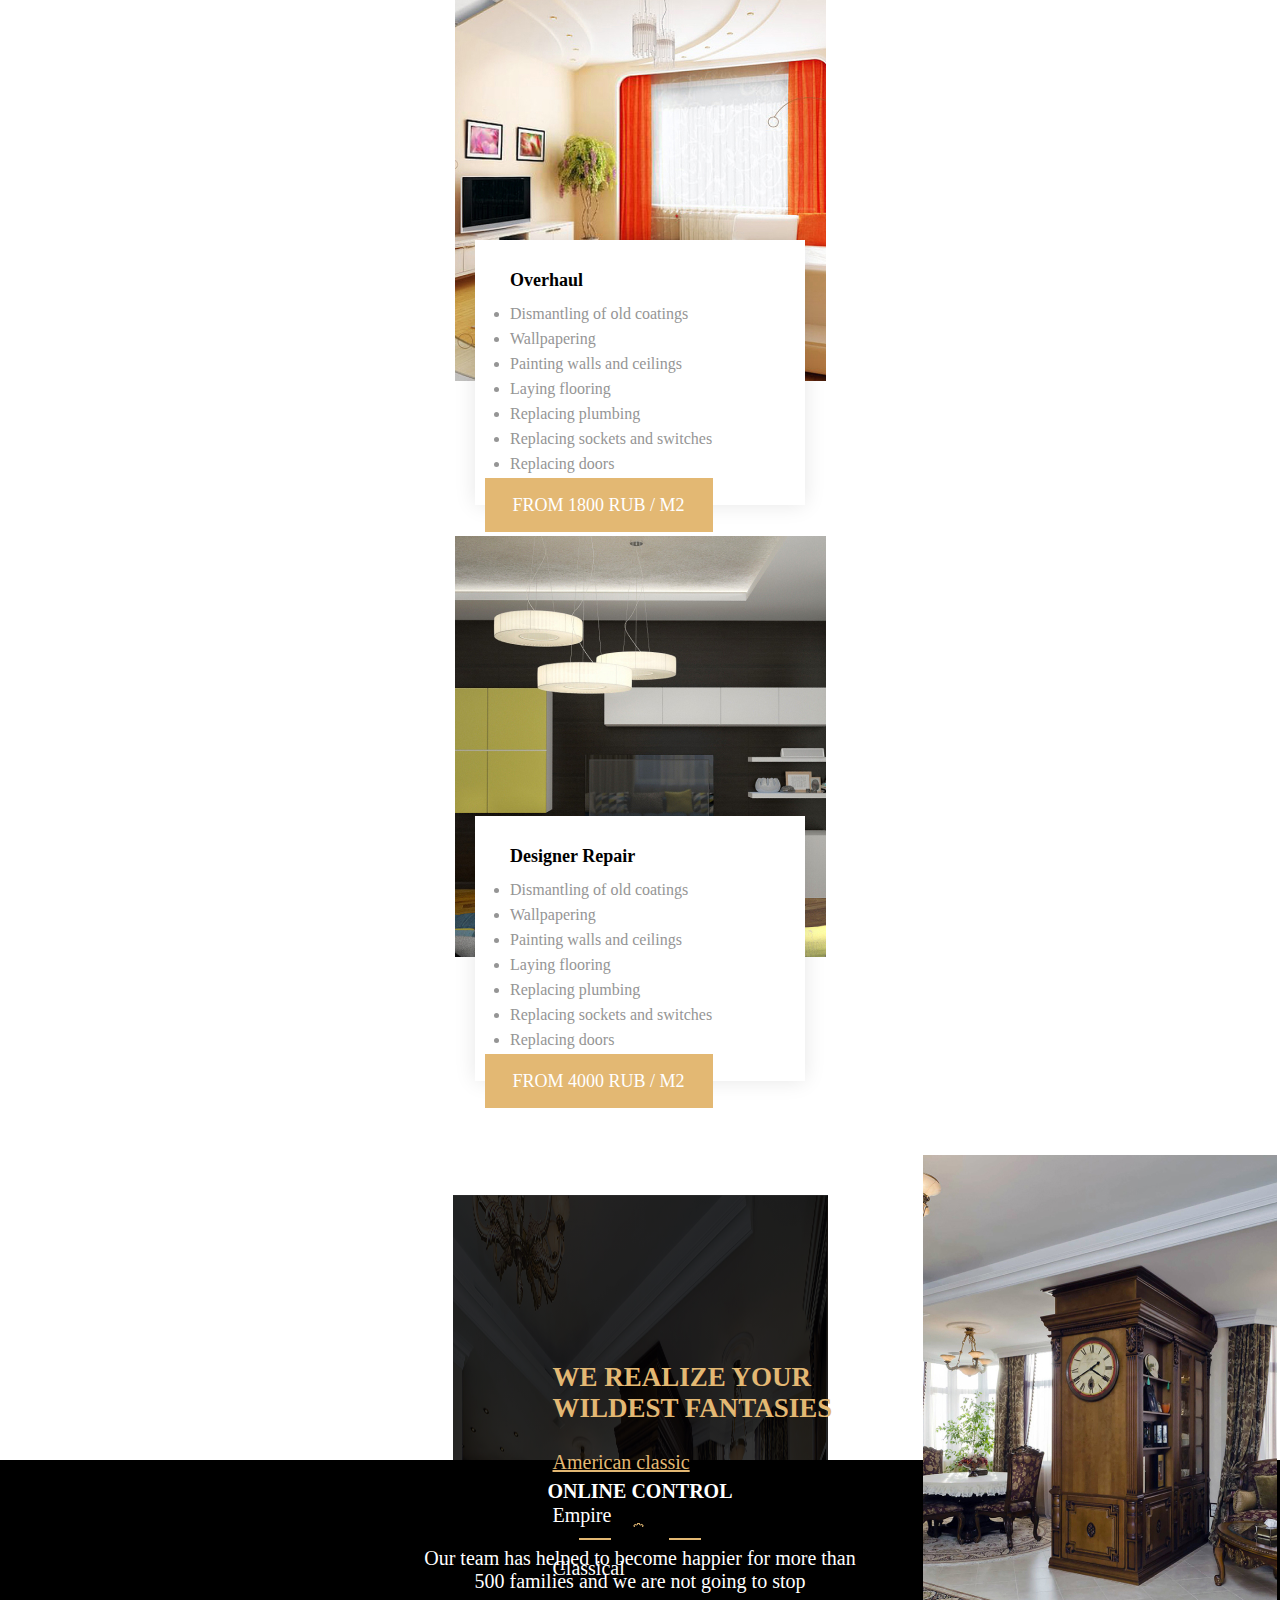
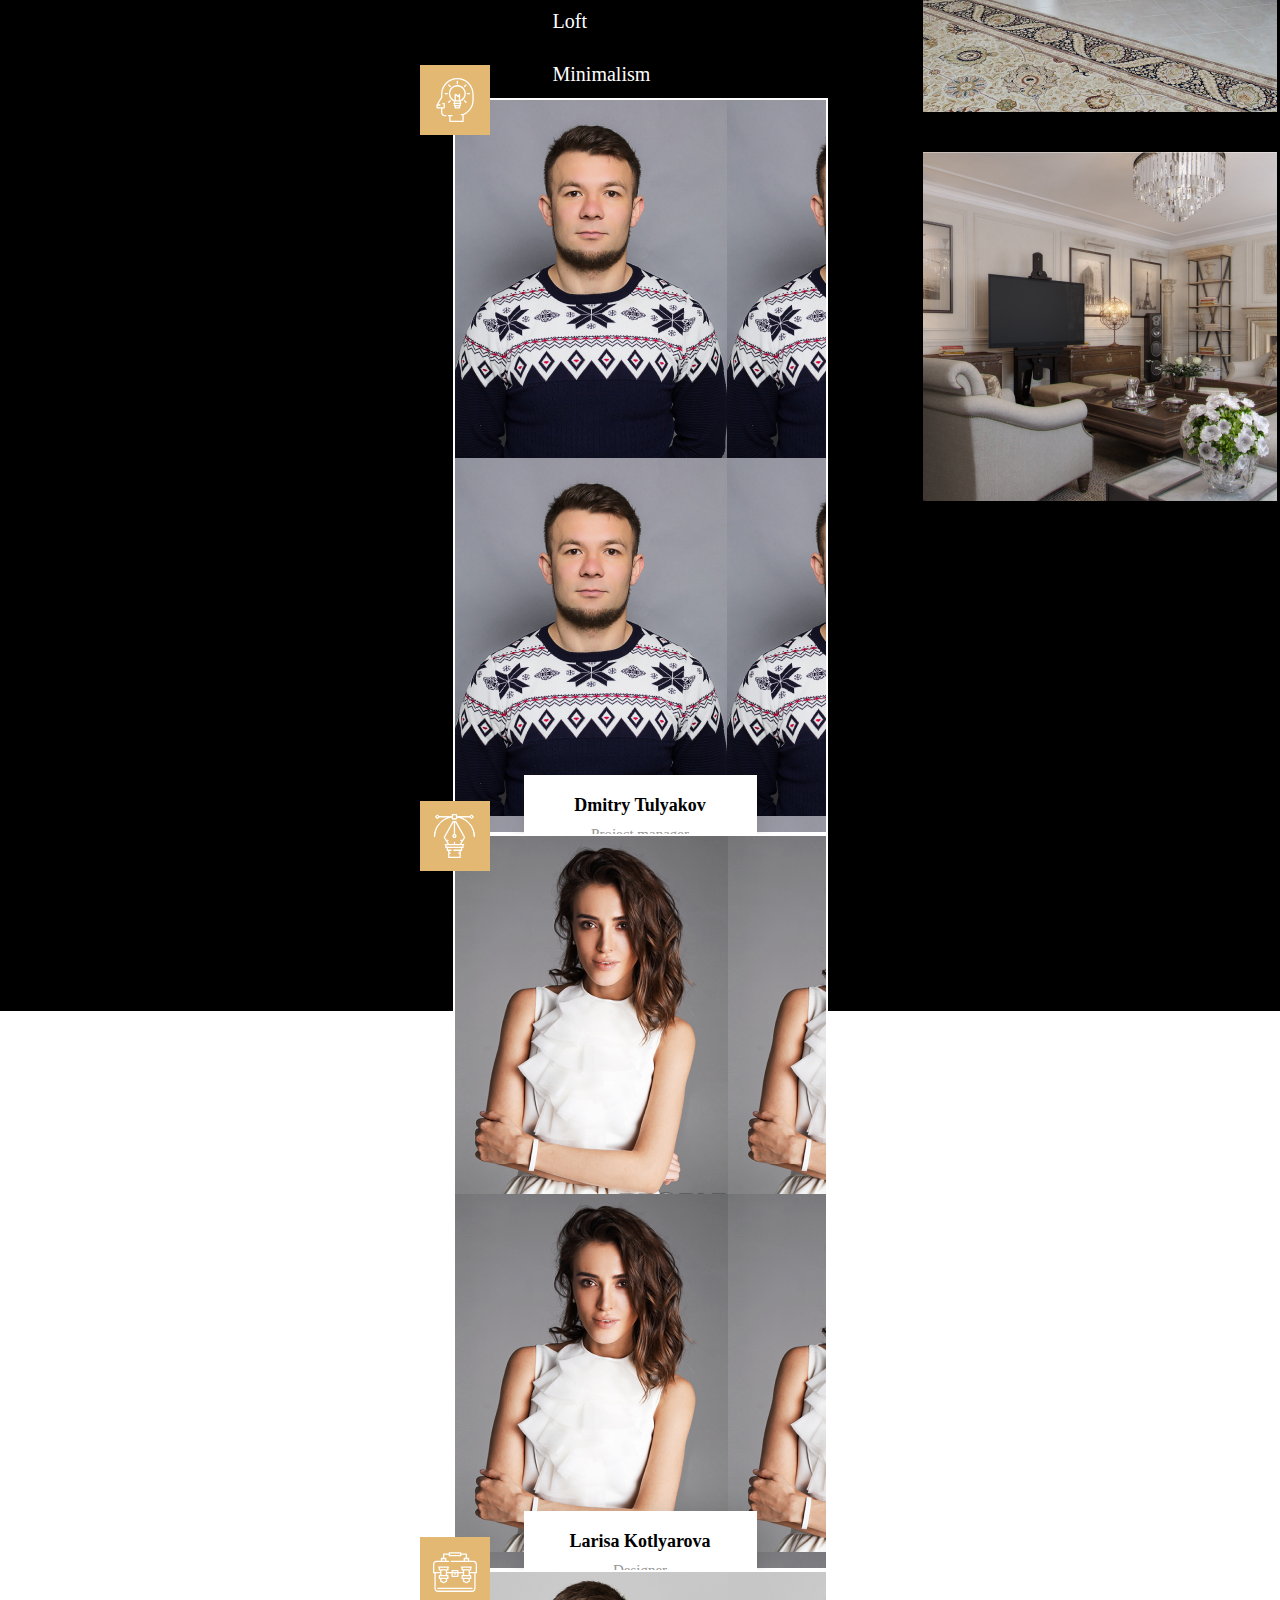
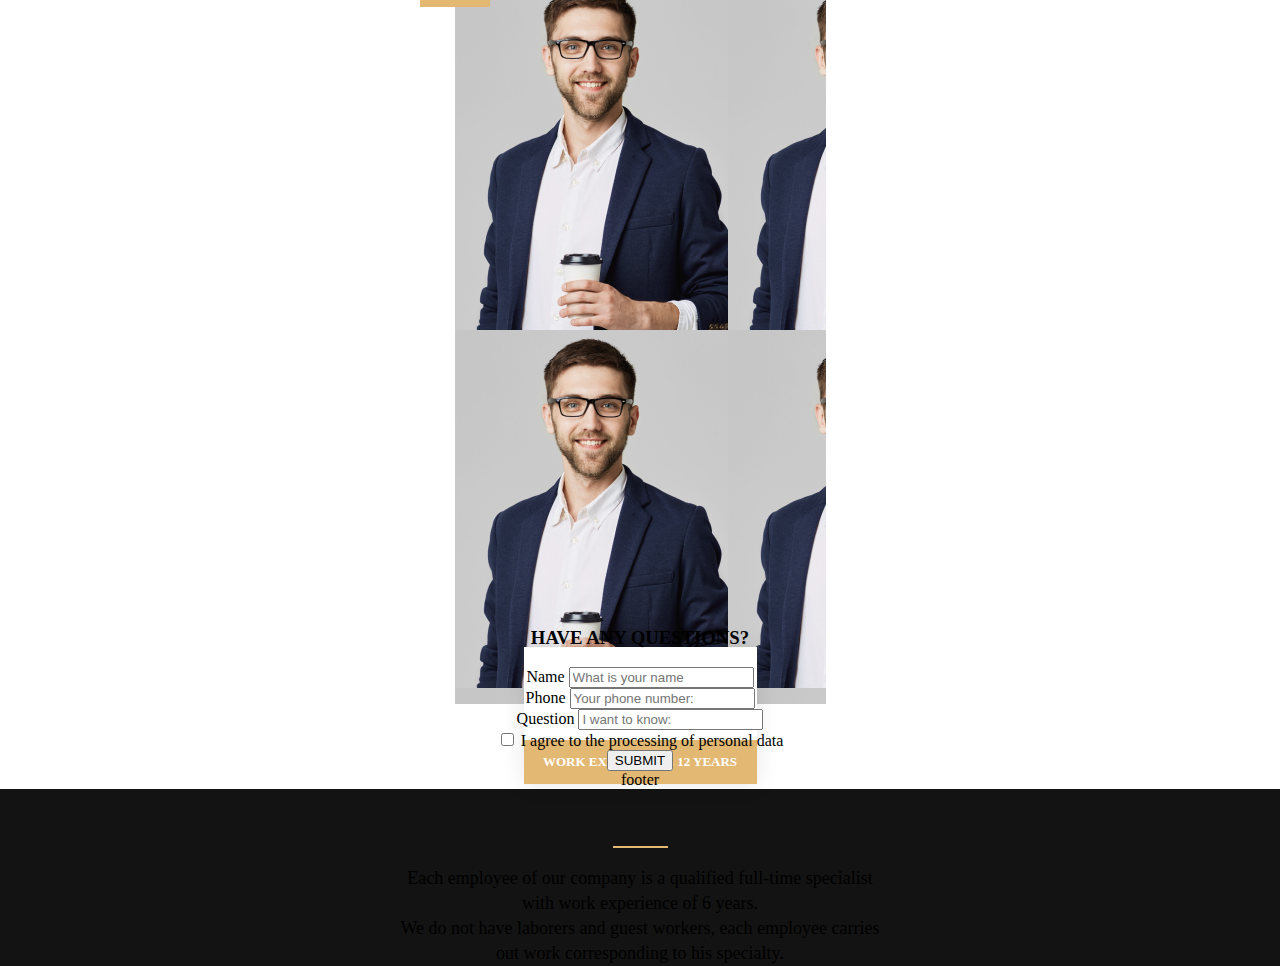
==== commit 9a12235a: "feat: add images for Team section" ====
--- a/index.html
+++ b/index.html
@@ -339,10 +339,44 @@
           </div>
         </div>
         
+
+
+        
+      <section class='any-questions'>
+        <h3>HAVE ANY QUESTIONS?</h3>
+        <form action="/">
+            <div class='_form-grid'>
+                <div>
+                    <label for="name">Name</label>
+                    <input type="text" name='name' placeholder="What is your name">
+                </div>
+                <div>
+                    <label for="phone">Phone</label>
+                    <input type="text" name='name' placeholder="Your phone number:">
+                </div>
+                <div>
+                    <label for="question">Question</label>
+                    <input type="text" name='name' placeholder="I want to know:">
+                </div>
+            </div>
+            <div class='_agree'>
+                <input type="checkbox" name="agree" id="">
+                <label for='agree' class='_agree_label'>I agree to the processing of personal data</label>
+            </div>
+            <button type='submit'>SUBMIT</button>
+        </form>
+    </section>
+
+
+    
         
          
         
         <section class="clients">
+
+        </section>
+
+        <section class="questions">
 
         </section>
         
--- a/css/style.css
+++ b/css/style.css
@@ -1094,6 +1094,172 @@
     display: none;
   }
 }
+.team {
+  background: linear-gradient(to bottom, #000000 0%, #000000 49%, #FFFFFF 49%, #FFFFFF 100%);
+}
+
+.team__wrapper {
+  width: 1440px;
+  height: 920px;
+  display: flex;
+  flex-direction: column;
+  align-items: center;
+  margin: 0 auto;
+}
+
+.team__header {
+  font-size: 20px;
+  color: #FFFFFF;
+  text-transform: uppercase;
+}
+
+.team__icon {
+  width: 33px;
+  height: 28px;
+  background-image: url("../assets/images/icon4.svg");
+}
+
+.team__icon::before, .team__icon::after {
+  display: block;
+  position: relative;
+  content: "";
+  width: 32px;
+  height: 2px;
+  background-color: #E3B873;
+  top: 15px;
+}
+
+.team__icon::before {
+  left: -45px;
+}
+
+.team__icon::after {
+  left: 45px;
+  top: 13px;
+}
+
+.team__description {
+  width: 450px;
+  font-size: 20px;
+  color: #FFFFFF;
+}
+
+.team__line {
+  width: 1028px;
+  display: flex;
+  flex-direction: row;
+  justify-content: space-between;
+  margin: 0 auto;
+  margin-top: 85px;
+}
+
+.team__item {
+  width: 272px;
+  height: 358px;
+  display: flex;
+  flex-direction: column;
+  align-items: center;
+  justify-content: space-between;
+}
+
+.team__item--dm {
+  background-image: url("../assets/images/team1.jpg");
+}
+
+.team__item--la {
+  background-image: url("../assets/images/team3.jpg");
+}
+
+.team__item--al {
+  background-image: url("../assets/images/team2.jpg");
+}
+
+.team__ico {
+  position: relative;
+  align-self: flex-start;
+  top: -35px;
+  left: -35px;
+  width: 70px;
+  height: 70px;
+  background-repeat: no-repeat;
+  background-color: #E3B873;
+  background-position: center;
+}
+.team__ico--dm {
+  background-image: url("../assets/images/ticon1.svg");
+}
+.team__ico--la {
+  background-image: url("../assets/images/ticon2.svg");
+}
+.team__ico--al {
+  background-image: url("../assets/images/ticon3.svg");
+}
+
+.team__badge {
+  display: flex;
+  flex-direction: column;
+  align-items: center;
+  justify-content: flex-end;
+  width: 233px;
+  height: 137px;
+  margin-bottom: -80px;
+  background-color: #FFFFFF;
+  box-shadow: 0px 0px 20px 0px rgba(0, 0, 0, 0.1);
+}
+
+.team__name {
+  margin-bottom: 10px;
+  font-size: 18px;
+  font-weight: 800;
+}
+
+.team__position {
+  font-size: 15px;
+  color: #959595;
+  margin-bottom: 25px;
+}
+
+.team__experience {
+  width: 100%;
+  height: 44px;
+  background-color: #E3B873;
+  text-transform: uppercase;
+  color: #FFFFFF;
+  font-size: 13px;
+  line-height: 44px;
+  font-weight: 800;
+}
+
+.team__devider {
+  margin-top: 140px;
+  width: 55px;
+  border-bottom: 2px solid #E3B873;
+}
+
+.team__text {
+  width: 500px;
+  line-height: 25px;
+  font-size: 18px;
+}
+
+@media (max-width: 1439px) {
+  .team__wrapper {
+    width: 375px;
+    height: 2348px;
+  }
+
+  .team__line {
+    width: 375px;
+    display: flex;
+    flex-direction: column;
+  }
+
+  .team__item {
+    width: 371px;
+    height: 732px;
+    border: 2px solid white;
+  }
+}
 body {
   padding: 0;
   margin: 0;
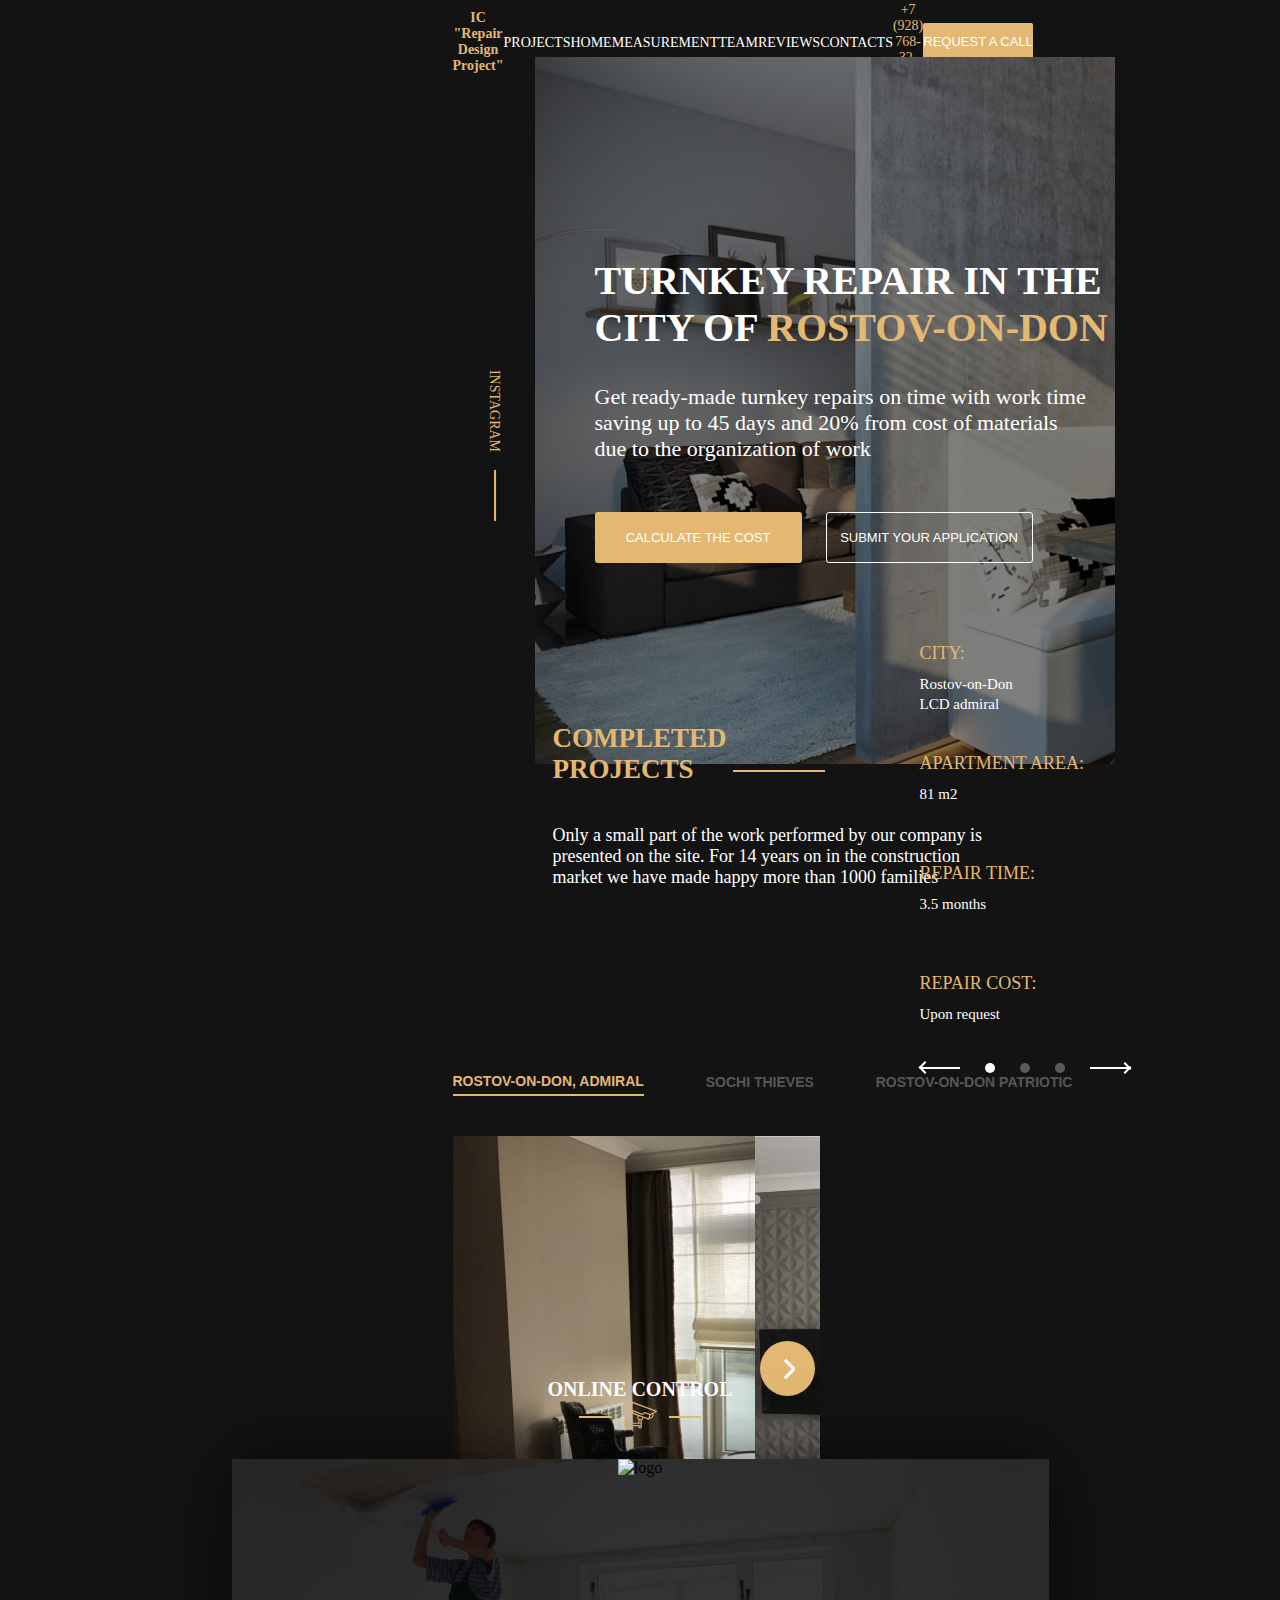
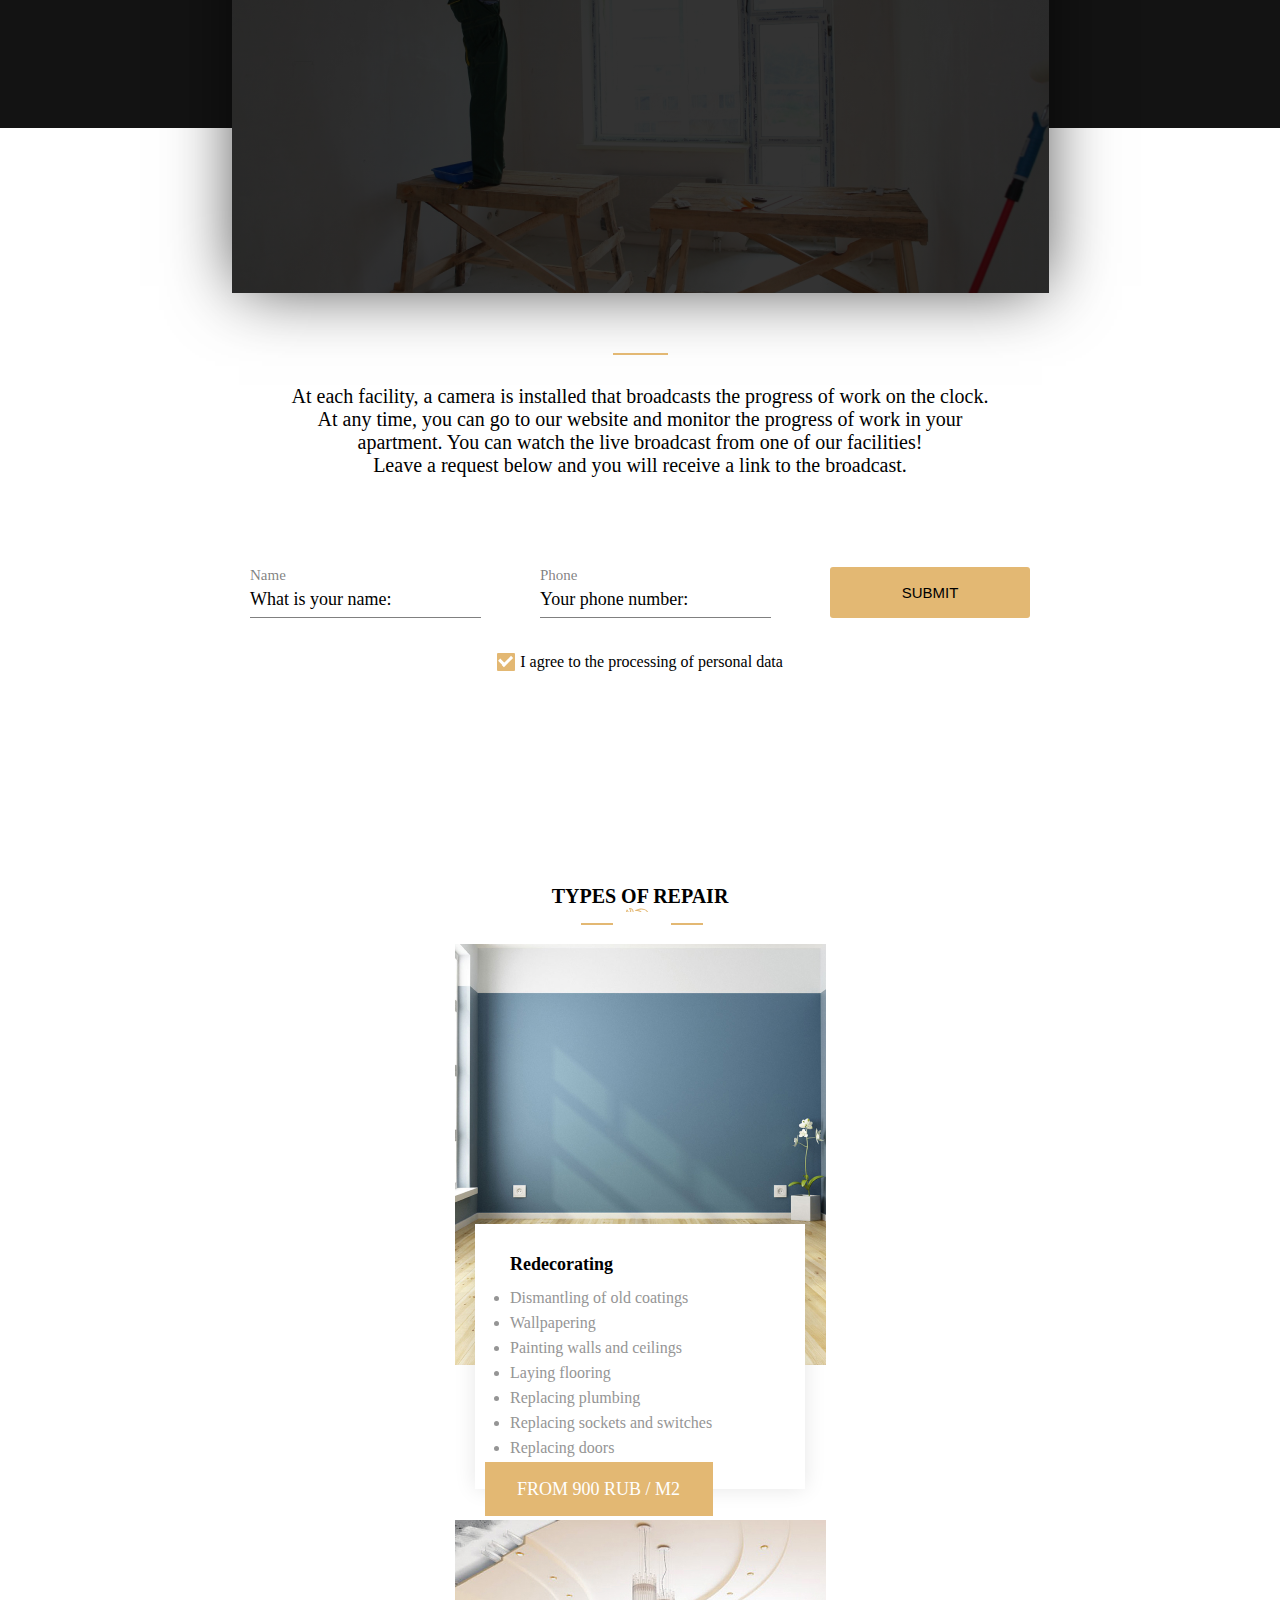
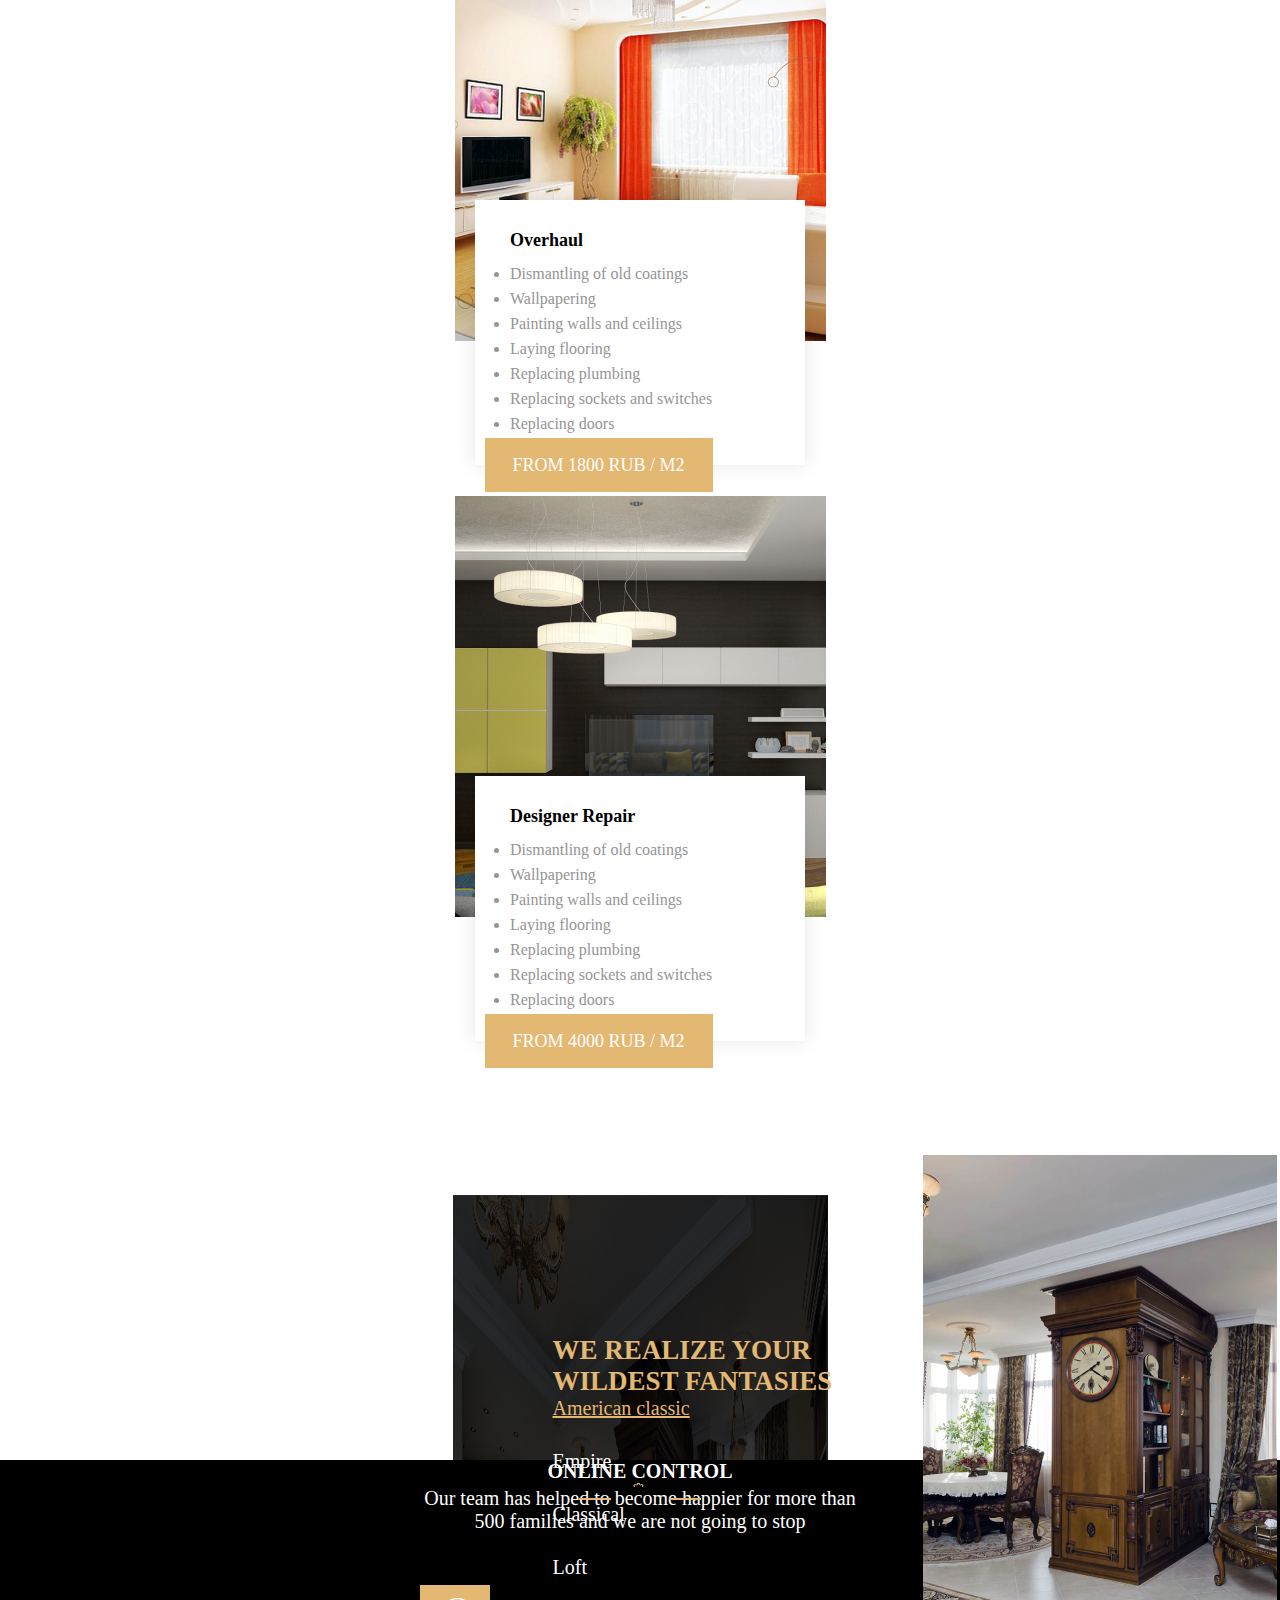
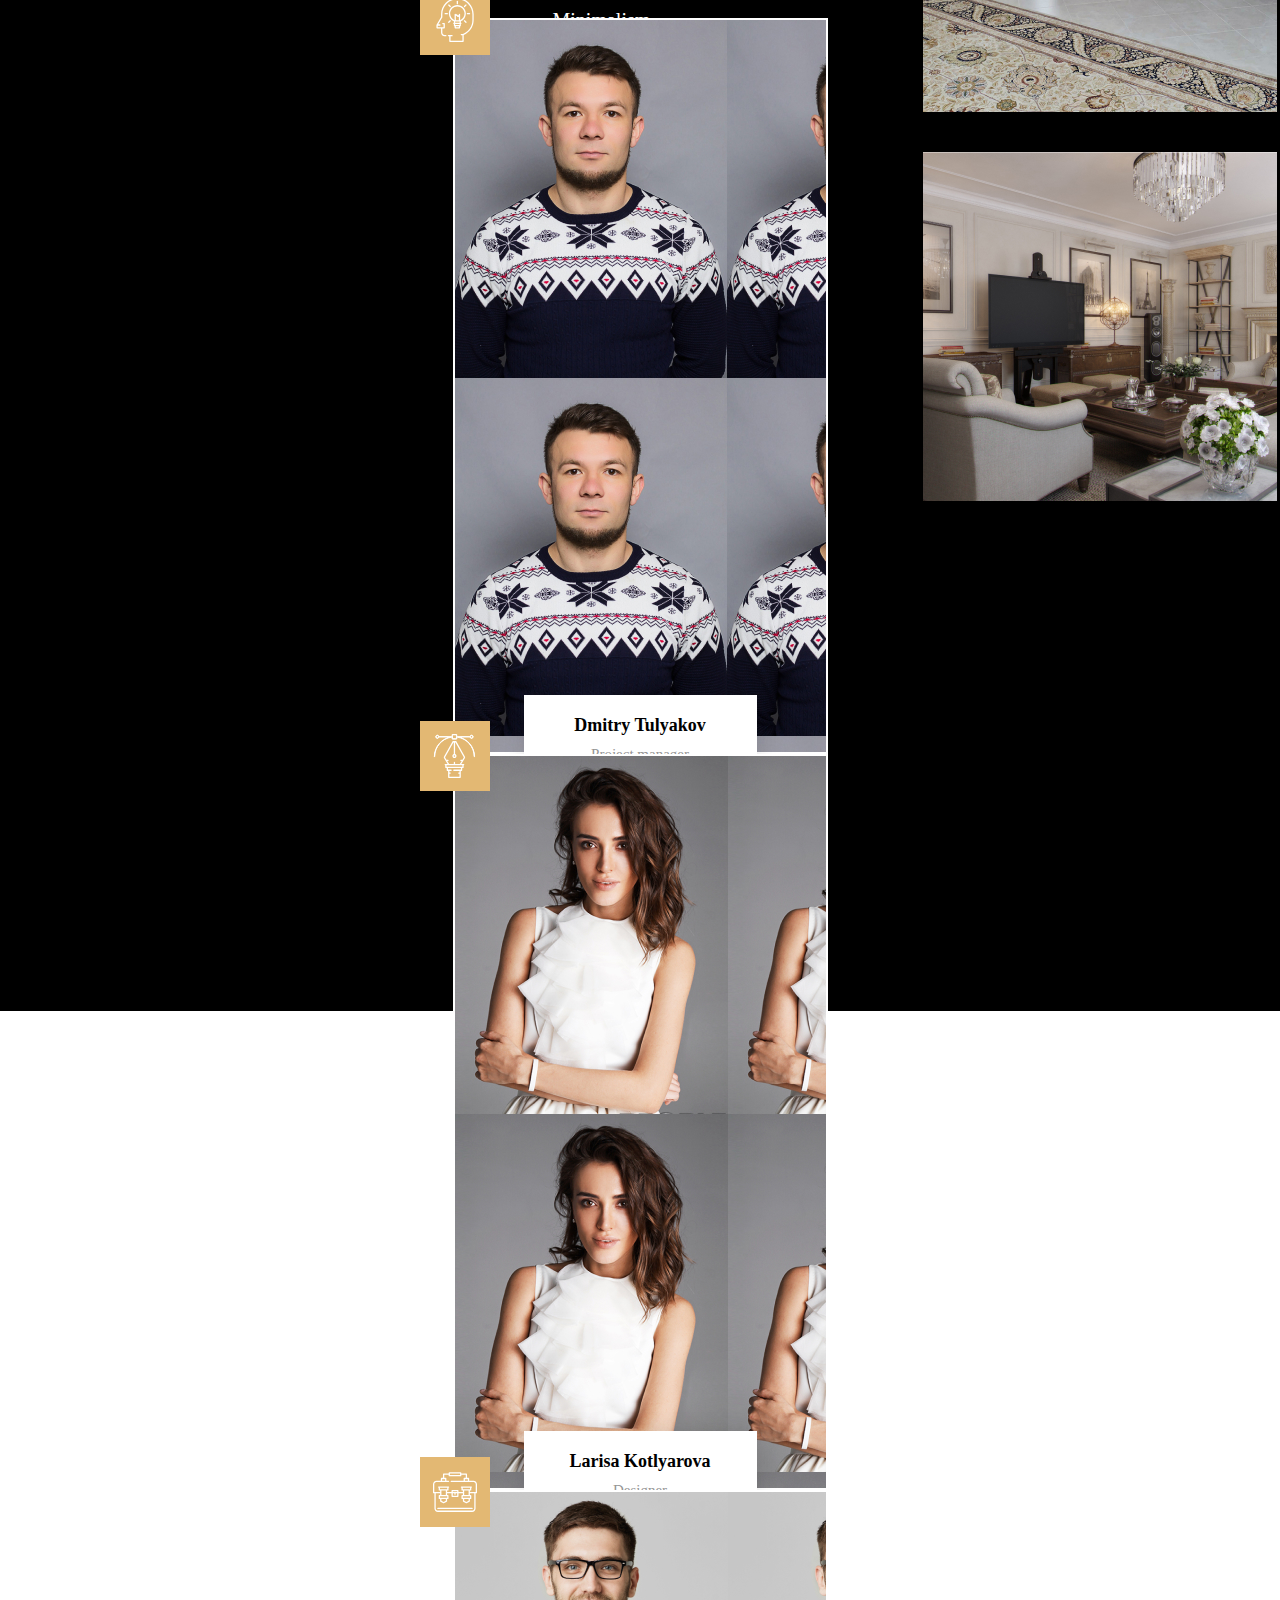
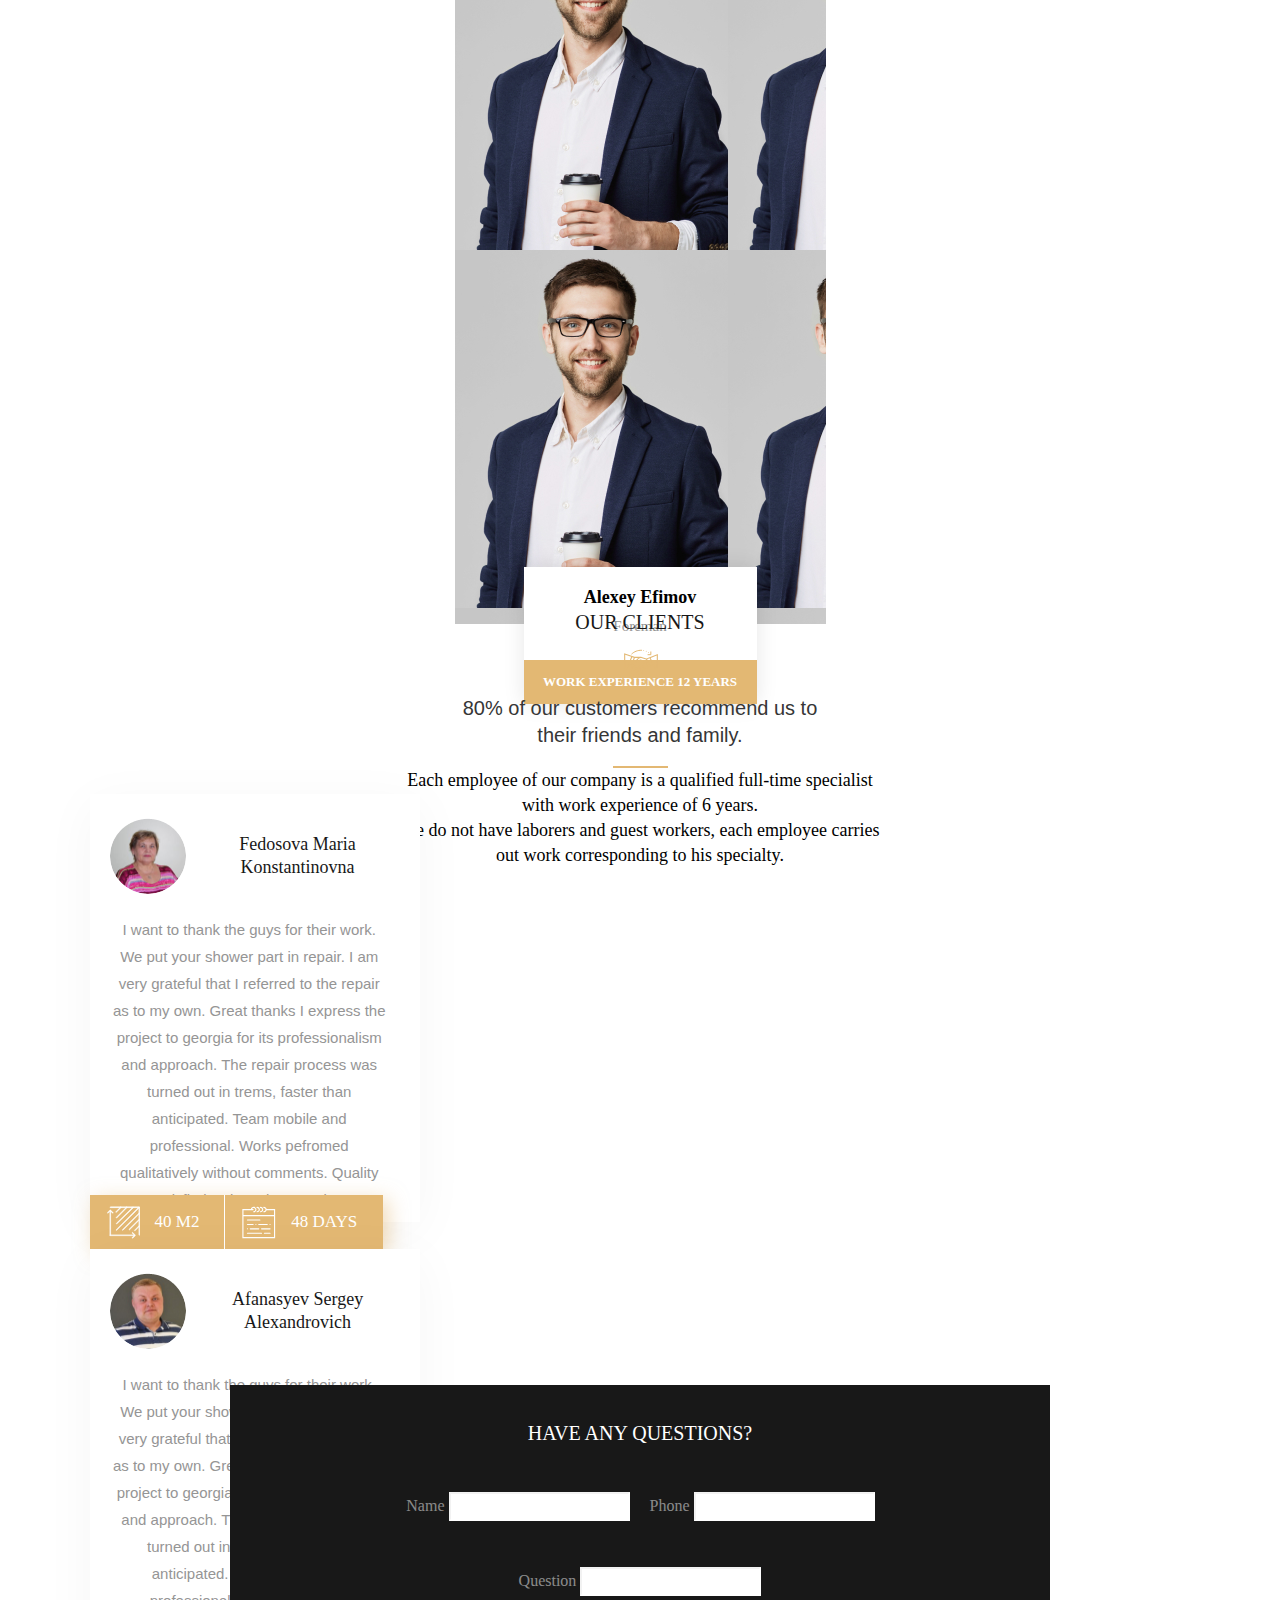
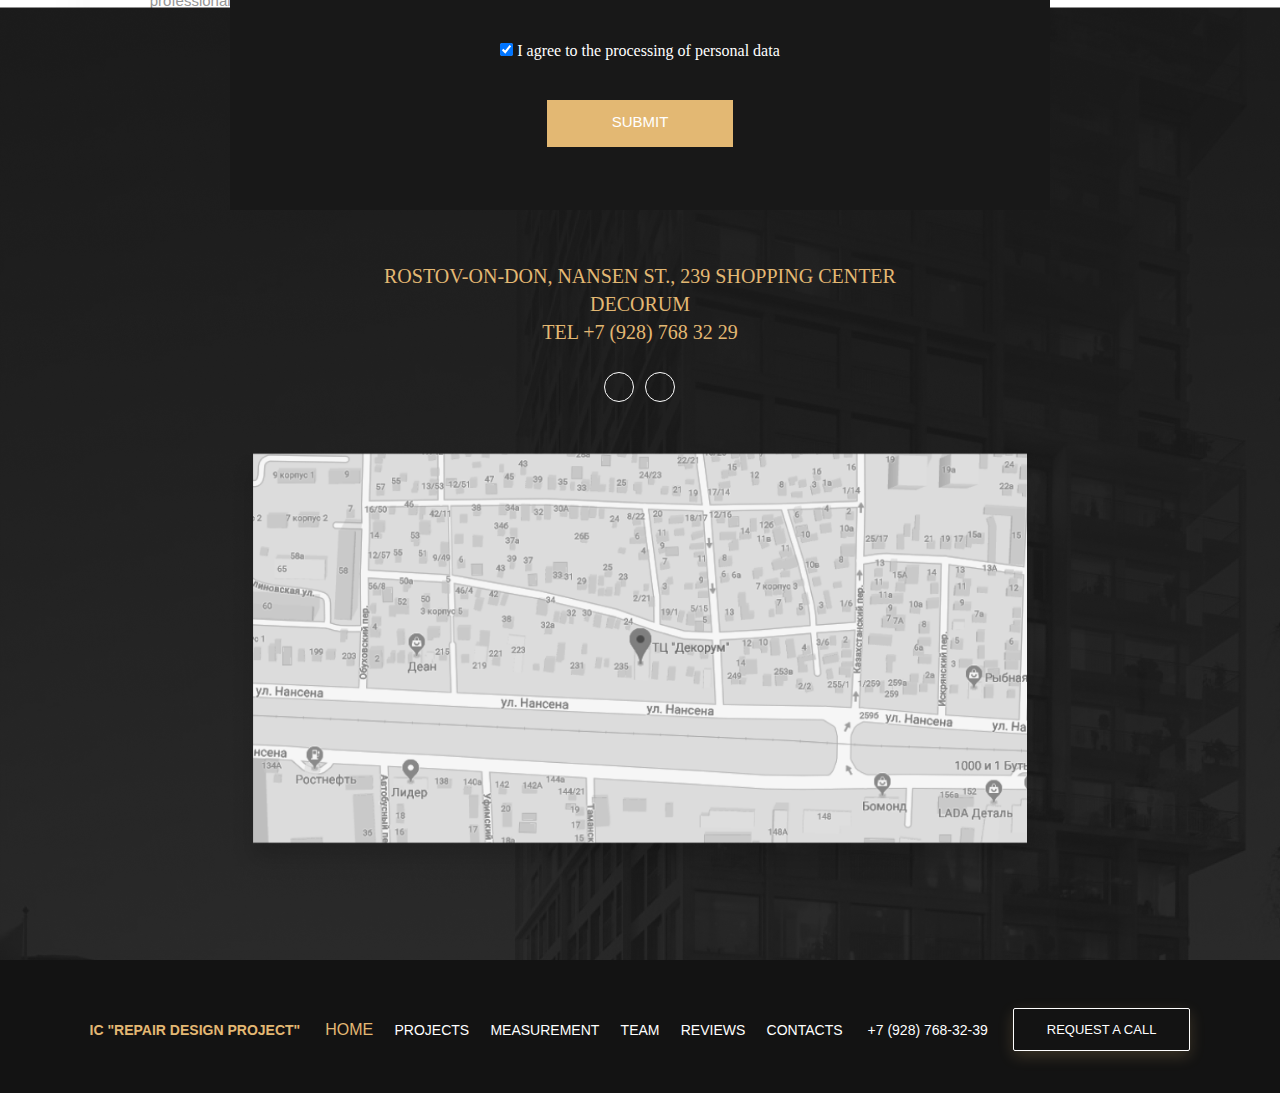
==== commit 87583c07: "feat: add markup for Clients, Contacts sections and Footer" ====
--- a/index.html
+++ b/index.html
@@ -27,7 +27,7 @@
 
       <!-- MAIN SECTION -->
 
-      <div class="main">
+      <section class="main">
         <div class="main__wrapper">
           <div class="main__insta-block">
             <a href="#" class="main__insta-link">instagram</a>
@@ -41,11 +41,11 @@
               </div>
           </div>
         </div>
-      </div>
+      </section>
 
       <!-- COMPLETED PROJECTS SECTION -->
 
-      <div class="samples">
+      <section class="samples">
     <div class="samples__wrapper">
       <div class="samples__description">
         <h3 class="samples__title">Completed projects</h3>
@@ -90,12 +90,12 @@
           </div>
       </div>
     </div>
-  </div>
+  </section>
 
       <!-- FEATURES SECTION -->
 
       <div class="white">
-        <div class="features">
+        <section class="features">
           <div class="features__wrapper">
             <h3 class="features__header">Online Control</h3>
             <div class="features__icon"></div>
@@ -122,11 +122,11 @@
               <div class="features__label">I agree to the processing of personal data</div>
             </div>
           </div>
-        </div>
+        </section>
         
         <!-- TYPES OF REPAIR SECTION -->
 
-        <div class="types">
+        <section class="types">
           <div class="types__wrapper">
             <h3 class="types__header">Types of repair</h3>
             <div class="types__icon"></div>
@@ -178,11 +178,11 @@
               </div>
             </div>
           </div>
-        </div>
+        </section>
         
         <!-- REQUEST SECTION-->
 
-        <div class="request">
+        <section class="request">
           <div class="request__wrapper">
             <div class="request__bg"></div>
             <div class="request__section">
@@ -214,11 +214,11 @@
               </div>
             </div>
           </div>
-        </div>
+        </section>
         
         <!-- GALLERY SECTION -->
 
-        <div class="gallery">
+        <section class="gallery">
           <div class="gallery__wrapper">
             <div class="gallery__information">
               <h3 class="gallery__title">We realize your wildest fantasies</h3>
@@ -245,10 +245,10 @@
               <div class="gallery__item gallery__item--four"></div>
             </div>
           </div>
-        </div>
+        </section>
         
         <!-- ABOUT SECTION -->
-        <div class="about">
+        <section class="about">
           <span class="about__theme">How we are working</span>
           <div class="about__wrapper">
             <div class="about__description">
@@ -299,9 +299,9 @@
               <div class="about__slide"></div>
             </div>
           </div>
-        </div>
+        </section>
         <!-- TEAM SECTION -->
-        <div class="team">
+        <section class="team">
           <div class="team__wrapper">
             <h3 class="team__header">Online Control</h3>
             <div class="team__icon"></div>
@@ -337,41 +337,151 @@
               Each employee of our company is a qualified full-time specialist with work experience of 6 years. <br> We do not have laborers and guest workers, each employee carries out work corresponding to his specialty.
             </p>
           </div>
-        </div>
-        
-
-
-        
-      <section class='any-questions'>
-        <h3>HAVE ANY QUESTIONS?</h3>
-        <form action="/">
-            <div class='_form-grid'>
-                <div>
-                    <label for="name">Name</label>
-                    <input type="text" name='name' placeholder="What is your name">
-                </div>
-                <div>
-                    <label for="phone">Phone</label>
-                    <input type="text" name='name' placeholder="Your phone number:">
-                </div>
-                <div>
-                    <label for="question">Question</label>
-                    <input type="text" name='name' placeholder="I want to know:">
-                </div>
-            </div>
-            <div class='_agree'>
-                <input type="checkbox" name="agree" id="">
-                <label for='agree' class='_agree_label'>I agree to the processing of personal data</label>
-            </div>
-            <button type='submit'>SUBMIT</button>
-        </form>
-    </section>
-
-
+        </section>
+      
+      <!--CLIENTS SECTION-->
+
+        <section class="testimonials">
+          <h2 class="testimonials__title">our clients</h2>
+          <div class="testimonials__logo">
+            <img src="assets/images/testimonials-logo.svg" alt="testimonials-logo" />
+          </div>
+          <p class="testimonials__title-text">80% of our customers recommend us to their friends and family.</p>
+          <div class="cards-wrapper">
+            <div class="testimonials__card">
+              <div class="card__content">
+                <div class="card__content-header">
+                  <img src="assets/images/testimonials-1.png" alt="testimonials-1" class="card__content-image">
+                  <h4 class="card__content-title">Fedosova Maria Konstantinovna</h4>
+                </div>
+                <div class="card__content-text">
+                  <p>
+                    I want to thank the guys for their work. We put your shower part in repair. I am very grateful that I referred to the repair as to my own. Great thanks I express the project to georgia for its professionalism and approach. The repair process was turned out in trems, faster than anticipated. Team mobile and professional. Works pefromed qualitatively without comments. Quality satisfied. Prices democratic. I redommend these masters.
+                  </p>
+                </div>
+                <div class="card__footer">
+                  <div class="card__footer-left">
+                    <img src="assets/images/testimonials-left.svg" alt="left">
+                    <p>40 m2</p>
+                  </div>
+                  <div class="card__footer-right">
+                    <img src="assets/images/testimonials-right.svg" alt="right">
+                    <p>48 DAYS</p>
+                  </div>
+                </div>
+              </div>
+            </div>
+            <div class="testimonials__card">
+              <div class="card__content">
+                <div class="card__content-header">
+                  <img src="assets/images/testimonials-2.png" alt="testimonials-2" class="card__content-image">
+                  <h4 class="card__content-title">Afanasyev Sergey Alexandrovich</h4>
+                </div>
+                <div class="card__content-text">
+                  <p>
+                    I want to thank the guys for their work. We put your shower part in repair. I am very grateful that I referred to the repair as to my own. Great thanks I express the project to georgia for its professionalism and approach. The repair process was turned out in trems, faster than anticipated. Team mobile and professional. Works pefromed qualitatively without comments. Quality satisfied. Prices democratic. I redommend these masters.
+                  </p>
+                </div>
+                <div class="card__footer">
+                  <div class="card__footer-left">
+                    <img src="assets/images/testimonials-left.svg" alt="left">
+                    <p>90 m2</p>
+                  </div>
+                  <div class="card__footer-right">
+                    <img src="assets/images/testimonials-right.svg" alt="right">
+                    <p>128 DAYS</p>
+                  </div>
+                </div>
+              </div>
+            </div>
+            <div class="testimonials__card">
+              <div class="card__content">
+                <div class="card__content-header">
+                  <img src="assets/images/testimonials-3.png" alt="testimonials-3" class="card__content-image">
+                  <h4 class="card__content-title">Kiriev Egor Leonidovich</h4>
+                </div>
+                <div class="card__content-text">
+                  <p>
+                    I want to thank the guys for their work. We put your shower part in repair. I am very grateful that I referred to the repair as to my own. Great thanks I express the project to georgia for its professionalism and approach. The repair process was turned out in trems, faster than anticipated. Team mobile and professional. Works pefromed qualitatively without comments. Quality satisfied. Prices democratic. I redommend these masters.
+                  </p>
+                </div>
+                <div class="card__footer">
+                  <div class="card__footer-left">
+                    <img src="assets/images/testimonials-left.svg" alt="left">
+                    <p>56 m2</p>
+                  </div>
+                  <div class="card__footer-right">
+                    <img src="assets/images/testimonials-right.svg" alt="right">
+                    <p>86 DAYS</p>
+                  </div>
+                </div>
+              </div>
+            </div>
+          </div>
+        </section>
+
+        <!--CONTACTS SECTION-->
+
+        <section class="contacts-wrapper">
+          <div class="contacts">
+            <form action="" class="contacts__questions-form">
+              <h2 class="questions-form__title">have any questions?</h2>
+              <div class="form__row">
+                <div class="form__group">
+                  <label for="name">Name</label>
+                  <input type="text" name="name" id="name" placeholder="What is your name:" required />
+                </div>
+                <div class="form__group">
+                  <label for="phone">Phone</label>
+                  <input type="tel" name="phone" id="phone" placeholder="I want to know:" required />
+                </div>
+              </div>
+              <div class="form__group">
+                <label for="name">Question</label>
+                <input type="text" name="question" id="question" placeholder="What is your name:" required />
+              </div>
+              <div class="form__group form__checkbox">
+                <input class="custom-cb" type="checkbox" name="agree-question" id="agree-question" checked />
+                <label for="agree-question">I agree to the processing of personal data</label>
+              </div>
+              <input type="submit" value="Submit" class="request-form__form-submit" />
+            </form>
+            <div class="contacts__address">
+              <h4 class="contacts__address-title">Rostov-on-Don, Nansen St., 239 Shopping Center Decorum<br> Tel +7 (928) 768 32 29</h4>
+              <div class="contacts__socials">
+                <a href="" class="socials__item"><i class="far fa-envelope"></i></a>
+                <a href="" class="socials__item"><i class="fab fa-instagram"></i></a>
+              </div>
+            </div>
+            <img src="assets/images/map.png" class="contacts__map"></img>
+          </div>
+        </section>
+      
+        <!--FOOTER-->
+
+      <footer class="footer">
+        <div class="footer__wrapper">
+          <h1 class="footer__title">IC "Repair Design Project"</h1>
+          <nav class="footer__navbar">
+            <ul>
+              <li class="footer__item"><a href="" class="footer__link--active">HOME</a></li>
+              <li class="footer__item"><a href="" class="footer__link">PROJECTS</a></li>
+              <li class="footer__item"><a href="" class="footer__link">MEASUREMENT</a></li>
+              <li class="footer__item"><a href="" class="footer__link">TEAM</a></li>
+              <li class="footer__item"><a href="" class="footer__link">REVIEWS</a></li>
+              <li class="footer__item"><a href="" class="footer__link">CONTACTS</a></li>
+            </ul>
+          </nav>
+          <a href="tel:+" class="footer__tel">+7 (928) 768-32-39</a>
+          <a href="" class="footer__button">Request a call</a>
+        </div>
+      </footer>
     
-        
-         
-        
+
+
+
+        <!--
+
         <section class="clients">
 
         </section>
@@ -385,7 +495,7 @@
         </section>
         
         <footer class="footer">footer</footer>
-        
+      -->
 
 </body>
 </html>--- a/css/style.css
+++ b/css/style.css
@@ -1260,9 +1260,556 @@
     border: 2px solid white;
   }
 }
+.testimonials {
+  height: 999px;
+  background: #fff;
+  padding: 0 7%;
+}
+@media screen and (min-width: 426px) and (max-width: 1024px) {
+  .testimonials {
+    height: 1530px;
+  }
+}
+@media screen and (min-width: 426px) and (max-width: 700px) {
+  .testimonials {
+    height: 1875px;
+  }
+}
+@media screen and (max-width: 425px) {
+  .testimonials {
+    display: none;
+  }
+}
+@media screen and (min-width: 426px) and (max-width: 1024px) {
+  .testimonials .cards-wrapper {
+    flex-direction: column;
+  }
+}
+@media screen and (min-width: 426px) and (max-width: 700px) {
+  .testimonials .cards-wrapper {
+    height: auto;
+  }
+}
+
+.testimonials__title {
+  font-size: 20px;
+  line-height: 28px;
+  font-family: "Yeseva One", cursive;
+  font-weight: 500;
+  text-align: center;
+  text-transform: uppercase;
+  color: #181818;
+  margin-bottom: 13px;
+}
+
+.testimonials__logo {
+  position: relative;
+  height: 32px;
+  width: 32px;
+  margin: 0 auto 14px;
+}
+.testimonials__logo::before {
+  content: "";
+  position: absolute;
+  width: 32px;
+  border: 1px solid #e3b873;
+  top: 11px;
+  right: 100%;
+  margin-right: 9px;
+}
+.testimonials__logo::after {
+  content: "";
+  position: absolute;
+  width: 32px;
+  border: 1px solid #e3b873;
+  top: 11px;
+  left: 100%;
+  margin-left: 9px;
+}
+
+.testimonials__title-text {
+  width: 395px;
+  height: 57px;
+  font-size: 20px;
+  line-height: 27px;
+  font-family: "FuturaBookC", sans-serif;
+  text-align: center;
+  color: #363636;
+  margin: 0 auto 42px;
+}
+@media screen and (min-width: 426px) and (max-width: 1024px) {
+  .testimonials__title-text {
+    margin-bottom: 70px;
+  }
+}
+
+.testimonials__card {
+  position: relative;
+  width: 30%;
+  height: 455px;
+}
+@media screen and (min-width: 1023px) and (max-width: 1150px) {
+  .testimonials__card {
+    height: 504px;
+  }
+}
+@media screen and (min-width: 426px) and (max-width: 1024px) {
+  .testimonials__card {
+    width: 100%;
+    height: 320px;
+    margin-bottom: 40px;
+  }
+}
+@media screen and (min-width: 426px) and (max-width: 700px) {
+  .testimonials__card {
+    height: 433px;
+  }
+}
+.testimonials__card .card__content {
+  height: 404px;
+  padding: 24px 31px 0 20px;
+  background: #fff;
+  box-shadow: 0px 10px 50px rgba(0, 0, 0, 0.04);
+}
+@media screen and (min-width: 1023px) and (max-width: 1150px) {
+  .testimonials__card .card__content {
+    height: 444px;
+  }
+}
+@media screen and (max-width: 1024px) {
+  .testimonials__card .card__content {
+    height: auto;
+    padding: 24px 31px 14px 20px;
+  }
+}
+@media screen and (min-width: 426px) and (max-width: 700px) {
+  .testimonials__card .card__content {
+    height: 352px;
+  }
+}
+.testimonials__card .card__content-header {
+  display: flex;
+  align-items: center;
+  margin-bottom: 22px;
+}
+.testimonials__card .card__content-header .card__content-image {
+  height: 76px;
+  width: 76px;
+  border-radius: 50%;
+  margin-right: 23px;
+}
+.testimonials__card .card__content-header .card__content-title {
+  font-size: 18px;
+  line-height: 23px;
+  width: 178px;
+  font-family: "Yeseva One", cursive;
+  font-weight: 500;
+  color: #181818;
+}
+.testimonials__card .card__content-text {
+  font-size: 15px;
+  line-height: 27px;
+  font-family: "FuturaBookC", sans-serif;
+  color: #959595;
+}
+.testimonials__card .card__footer {
+  width: 293px;
+  height: 54px;
+  display: flex;
+  background: #e3b873;
+  box-shadow: 5px 5px 20px rgba(227, 184, 115, 0.5);
+  position: absolute;
+  bottom: 0;
+  left: 0;
+}
+.testimonials__card .card__footer .card__footer-left {
+  display: flex;
+  align-items: center;
+  width: 118px;
+  padding: 11px 0 11px 17px;
+  border-right: 1px solid #fff;
+}
+.testimonials__card .card__footer .card__footer-right {
+  display: flex;
+  align-items: center;
+  width: 141px;
+  padding: 11px 0 11px 17px;
+}
+.testimonials__card .card__footer img {
+  margin-right: 15px;
+}
+.testimonials__card .card__footer p {
+  font-size: 17px;
+  line-height: 24px;
+  font-family: "Yeseva One", cursive;
+  font-weight: 500;
+  text-transform: uppercase;
+  color: #fff;
+}
+
+.contacts-wrapper {
+  height: 953px;
+  background: url(../assets/images/contacts-bg.png);
+  position: relative;
+}
+@media screen and (max-width: 425px) {
+  .contacts-wrapper {
+    height: auto;
+    background: #181818;
+  }
+}
+
+.contacts {
+  position: absolute;
+  left: 18%;
+  top: -222px;
+  width: 64%;
+  height: 1100px;
+  display: flex;
+  flex-direction: column;
+}
+@media screen and (min-width: 426px) and (max-width: 650px) {
+  .contacts {
+    left: 6%;
+    width: 89%;
+  }
+}
+@media screen and (max-width: 425px) {
+  .contacts {
+    position: unset;
+    width: 100%;
+    height: auto;
+  }
+}
+
+.contacts__questions-form {
+  height: 377px;
+  display: block;
+  background: #181818;
+  padding: 34px 21%;
+  margin-bottom: 52px;
+}
+@media screen and (min-width: 426px) and (max-width: 650px) {
+  .contacts__questions-form {
+    padding: 34px 3%;
+  }
+}
+@media screen and (max-width: 425px) {
+  .contacts__questions-form {
+    padding: 0 18px;
+    height: auto;
+  }
+}
+.contacts__questions-form .questions-form__title {
+  font-size: 20px;
+  line-height: 28px;
+  font-family: "Yeseva One", cursive;
+  font-weight: 500;
+  text-align: center;
+  text-transform: uppercase;
+  color: #fff;
+  margin-bottom: 45px;
+}
+.contacts__questions-form .form__group {
+  margin-bottom: 46px;
+}
+@media screen and (max-width: 425px) {
+  .contacts__questions-form .form__group:nth-child(3) {
+    margin-bottom: 21px;
+  }
+}
+.contacts__questions-form .form__row {
+  display: flex;
+  justify-content: space-between;
+  margin-bottom: 46px;
+}
+@media screen and (max-width: 425px) {
+  .contacts__questions-form .form__row {
+    flex-direction: column;
+    margin-bottom: 0;
+  }
+}
+.contacts__questions-form .form__row .form__group {
+  width: 231px;
+  margin-bottom: 0;
+}
+@media screen and (max-width: 425px) {
+  .contacts__questions-form .form__row .form__group {
+    width: 100%;
+    margin-bottom: 63px;
+  }
+}
+.contacts__questions-form .form__group input {
+  color: #fff;
+  border-color: rgba(255, 255, 255, 0.15);
+  line-height: 25px;
+}
+.contacts__questions-form .form__group input::-webkit-input-placeholder {
+  color: #fff;
+}
+.contacts__questions-form .form__group input:-ms-input-placeholder {
+  color: #fff;
+}
+.contacts__questions-form .form__group input::placeholder {
+  color: #fff;
+}
+.contacts__questions-form .form__group label {
+  color: rgba(255, 255, 255, 0.5);
+}
+.contacts__questions-form .form__checkbox {
+  width: 288px;
+  margin: 0 auto 40px;
+}
+@media screen and (max-width: 425px) {
+  .contacts__questions-form .form__checkbox {
+    margin: 0 0 40px;
+  }
+}
+.contacts__questions-form .form__checkbox label {
+  color: #fff;
+}
+.contacts__questions-form .request-form__form-submit {
+  font-size: 15px;
+  line-height: 26px;
+  font-family: "FuturaDemiC", sans-serif;
+  text-align: center;
+  text-transform: uppercase;
+  border: 1px solid #e3b873;
+  color: #fff;
+  background-color: #e3b873;
+  padding: 8px 64px 11px 64px;
+  margin: 0 auto;
+  display: block;
+}
+.contacts__questions-form .request-form__form-submit:hover {
+  cursor: pointer;
+}
+@media screen and (max-width: 425px) {
+  .contacts__questions-form .request-form__form-submit {
+    margin-left: 0;
+    padding: 8px 0 11px 0;
+    width: 100%;
+  }
+}
+
+.contacts__address {
+  height: auto;
+  width: 589px;
+  margin: 0 auto 43px;
+}
+@media screen and (max-width: 780px) {
+  .contacts__address {
+    width: 500px;
+  }
+}
+@media screen and (min-width: 426px) and (max-width: 768px) {
+  .contacts__address {
+    width: auto;
+  }
+}
+@media screen and (max-width: 425px) {
+  .contacts__address {
+    width: auto;
+    padding: 0 18px;
+    order: 2;
+  }
+}
+.contacts__address .contacts__address-title {
+  font-size: 20px;
+  line-height: 28px;
+  font-family: "Yeseva One", cursive;
+  font-weight: 500;
+  text-align: center;
+  text-transform: uppercase;
+  color: #e3b873;
+  margin-bottom: 26px;
+}
+@media screen and (max-width: 425px) {
+  .contacts__address .contacts__address-title {
+    font-size: 18px;
+    line-height: 25px;
+  }
+}
+.contacts__address .contacts__socials {
+  display: flex;
+  justify-content: space-between;
+  width: 71px;
+  margin: 0 auto;
+}
+.contacts__address .socials__item {
+  position: relative;
+  display: block;
+  color: #fff;
+  height: 28px;
+  width: 28px;
+  border-radius: 50%;
+  border: 1px solid #fff;
+  transition: all 0.3s ease;
+  -webkit-transition: all 0.3s ease;
+  -moz-transition: all 0.3s ease;
+  -o-transition: all 0.3s ease;
+  -ms-transition: all 0.3s ease;
+}
+.contacts__address .socials__item:hover {
+  background: #e3b873;
+  border-color: #e3b873;
+}
+.contacts__address .socials__item i {
+  position: absolute;
+}
+.contacts__address .socials__item .far {
+  top: 6px;
+  left: 6px;
+}
+.contacts__address .socials__item .fab {
+  top: 6px;
+  left: 7px;
+}
+
+.contacts__map {
+  height: 465px;
+  object-fit: cover;
+}
+@media screen and (max-width: 1000px) {
+  .contacts__map {
+    height: 390px;
+  }
+}
+@media screen and (max-width: 425px) {
+  .contacts__map {
+    padding: 0 18px;
+    height: 255px;
+    margin-bottom: 41px;
+  }
+}
+
+.footer {
+  height: 37px;
+  background: #131313;
+  padding: 48px 7% 48px 7%;
+}
+@media screen and (min-width: 426px) and (max-width: 1090px) {
+  .footer {
+    padding: 48px 2% 48px 2%;
+  }
+}
+@media screen and (min-width: 426px) and (max-width: 1024px) {
+  .footer {
+    padding: 48px 2% 20px 2%;
+  }
+}
+@media screen and (max-width: 768px) {
+  .footer {
+    display: none;
+  }
+}
+@media screen and (max-width: 425px) {
+  .footer {
+    display: none;
+  }
+}
+.footer .footer__wrapper {
+  display: flex;
+  justify-content: space-between;
+  align-items: center;
+}
+.footer .footer__title {
+  font-size: 14px;
+  line-height: 16px;
+  text-transform: uppercase;
+  color: #e3b873;
+  font-family: "FuturaDemiC", sans-serif;
+}
+.footer .footer__navbar {
+  width: 47%;
+}
+@media screen and (max-width: 870px) {
+  .footer .footer__navbar {
+    width: 57%;
+  }
+}
+.footer .footer__navbar ul {
+  display: flex;
+  padding: 0;
+  width: 100%;
+  justify-content: space-between;
+}
+.footer .footer__navbar ul .footer__item {
+  list-style: none;
+}
+.footer .footer__navbar ul .footer__link {
+  font-size: 14px;
+  line-height: 16px;
+  text-decoration: none;
+  color: #fff;
+  font-family: "FuturaBookC", sans-serif;
+  transition: all 0.3s ease;
+  -webkit-transition: all 0.3s ease;
+  -moz-transition: all 0.3s ease;
+  -o-transition: all 0.3s ease;
+  -ms-transition: all 0.3s ease;
+}
+.footer .footer__navbar ul .footer__link--active {
+  color: #e3b873;
+  text-decoration: none;
+  font-family: "FuturaBookC", sans-serif;
+}
+.footer .footer__navbar ul .footer__link:hover {
+  color: #e3b873;
+}
+.footer .footer__tel {
+  font-size: 14px;
+  line-height: 16px;
+  text-decoration: none;
+  color: #fff;
+  font-family: "FuturaBookC", sans-serif;
+  transition: all 0.3s ease;
+  -webkit-transition: all 0.3s ease;
+  -moz-transition: all 0.3s ease;
+  -o-transition: all 0.3s ease;
+  -ms-transition: all 0.3s ease;
+}
+.footer .footer__tel:hover {
+  color: #e3b873;
+  text-decoration: underline;
+}
+.footer .footer__button {
+  border: 1px solid #fff;
+  color: #fff;
+  border-radius: 2px;
+  display: block;
+  text-decoration: none;
+  text-transform: uppercase;
+  font-size: 13px;
+  line-height: 15px;
+  padding: 13px 33px;
+  font-family: "FuturaDemiC", sans-serif;
+  box-shadow: 0px 5px 15px rgba(227, 184, 115, 0.2);
+  transition: all 0.3s ease;
+  -webkit-transition: all 0.3s ease;
+  -moz-transition: all 0.3s ease;
+  -o-transition: all 0.3s ease;
+  -ms-transition: all 0.3s ease;
+}
+.footer .footer__button:hover {
+  background-color: #e3b873;
+  border-color: #e3b873;
+}
+@media screen and (min-width: 426px) and (max-width: 1024px) {
+  .footer .footer__button {
+    display: none;
+  }
+}
+
+* {
+  margin: 0;
+  padding: 0;
+}
+
 body {
   padding: 0;
-  margin: 0;
+  margin: 0 auto;
+  max-width: 1438px;
   background-color: #131313;
   text-align: center;
   font-family: "Times New Roman", Times, serif;
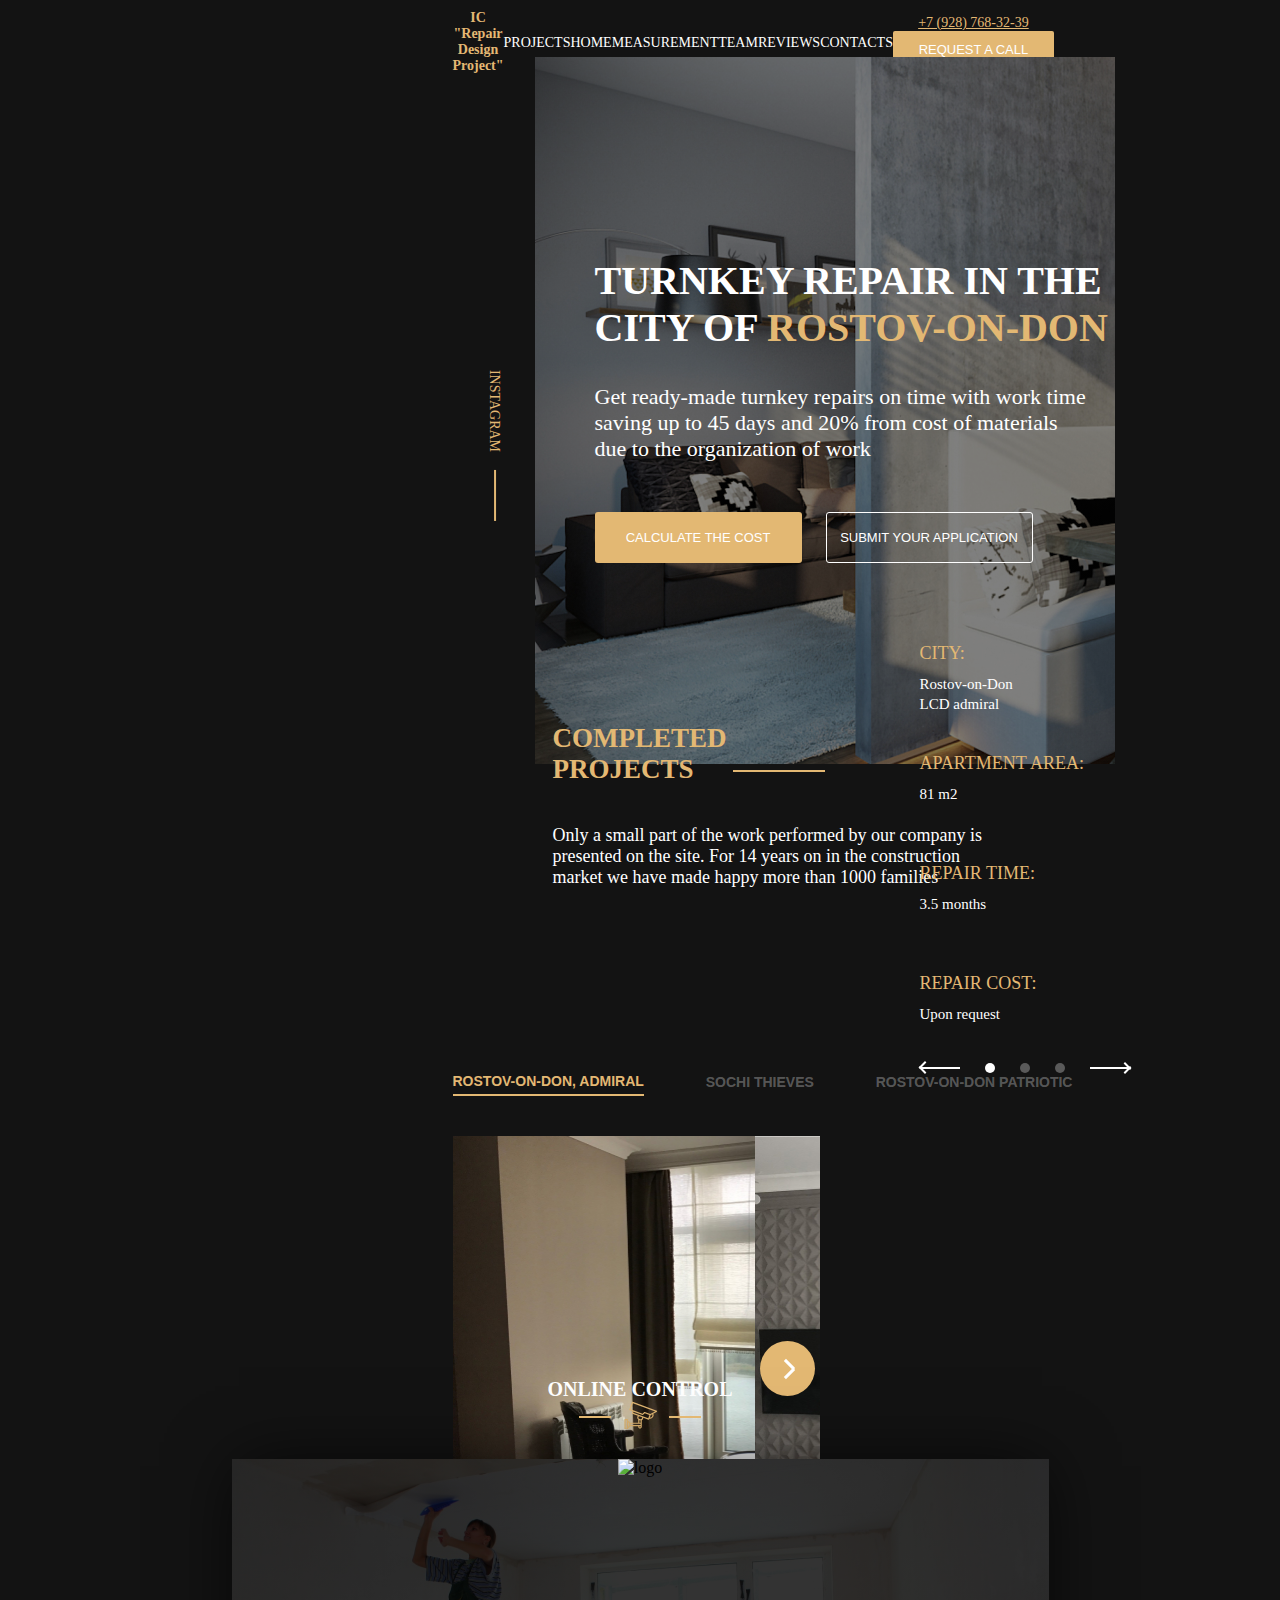
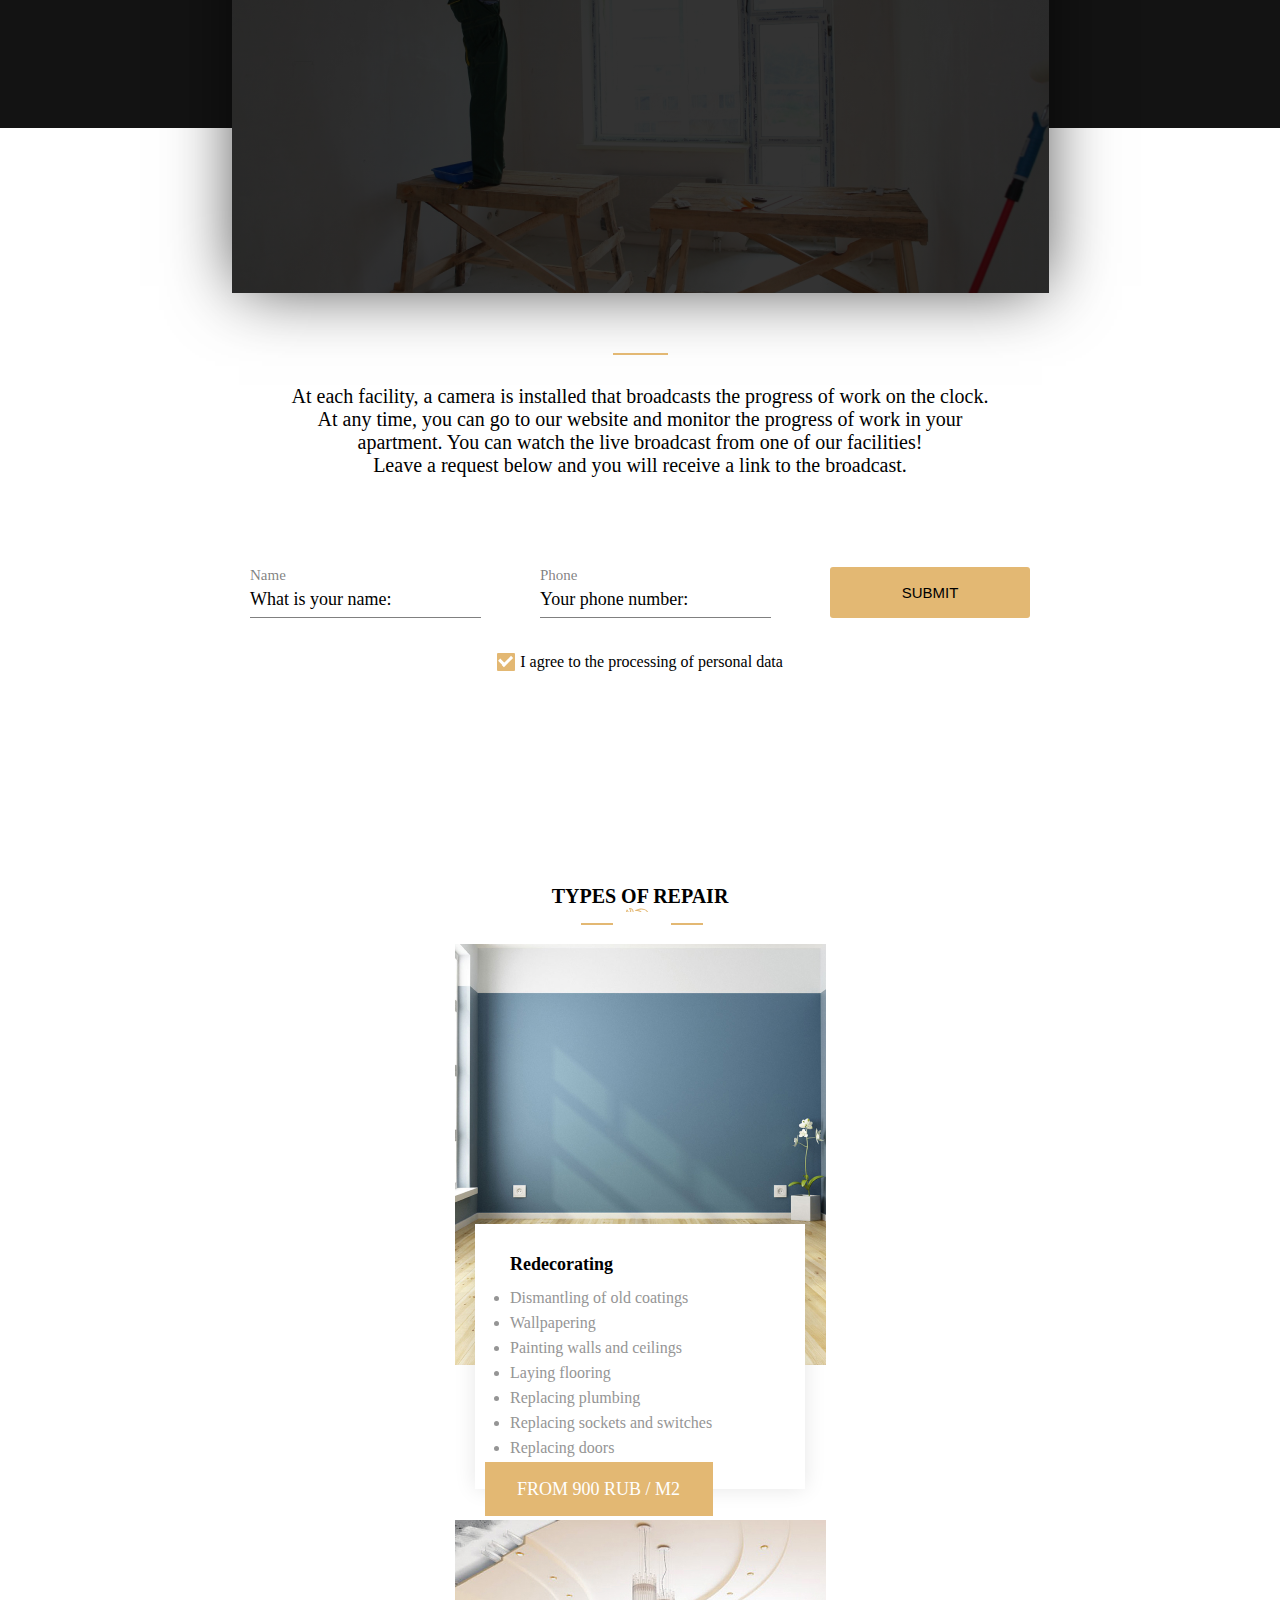
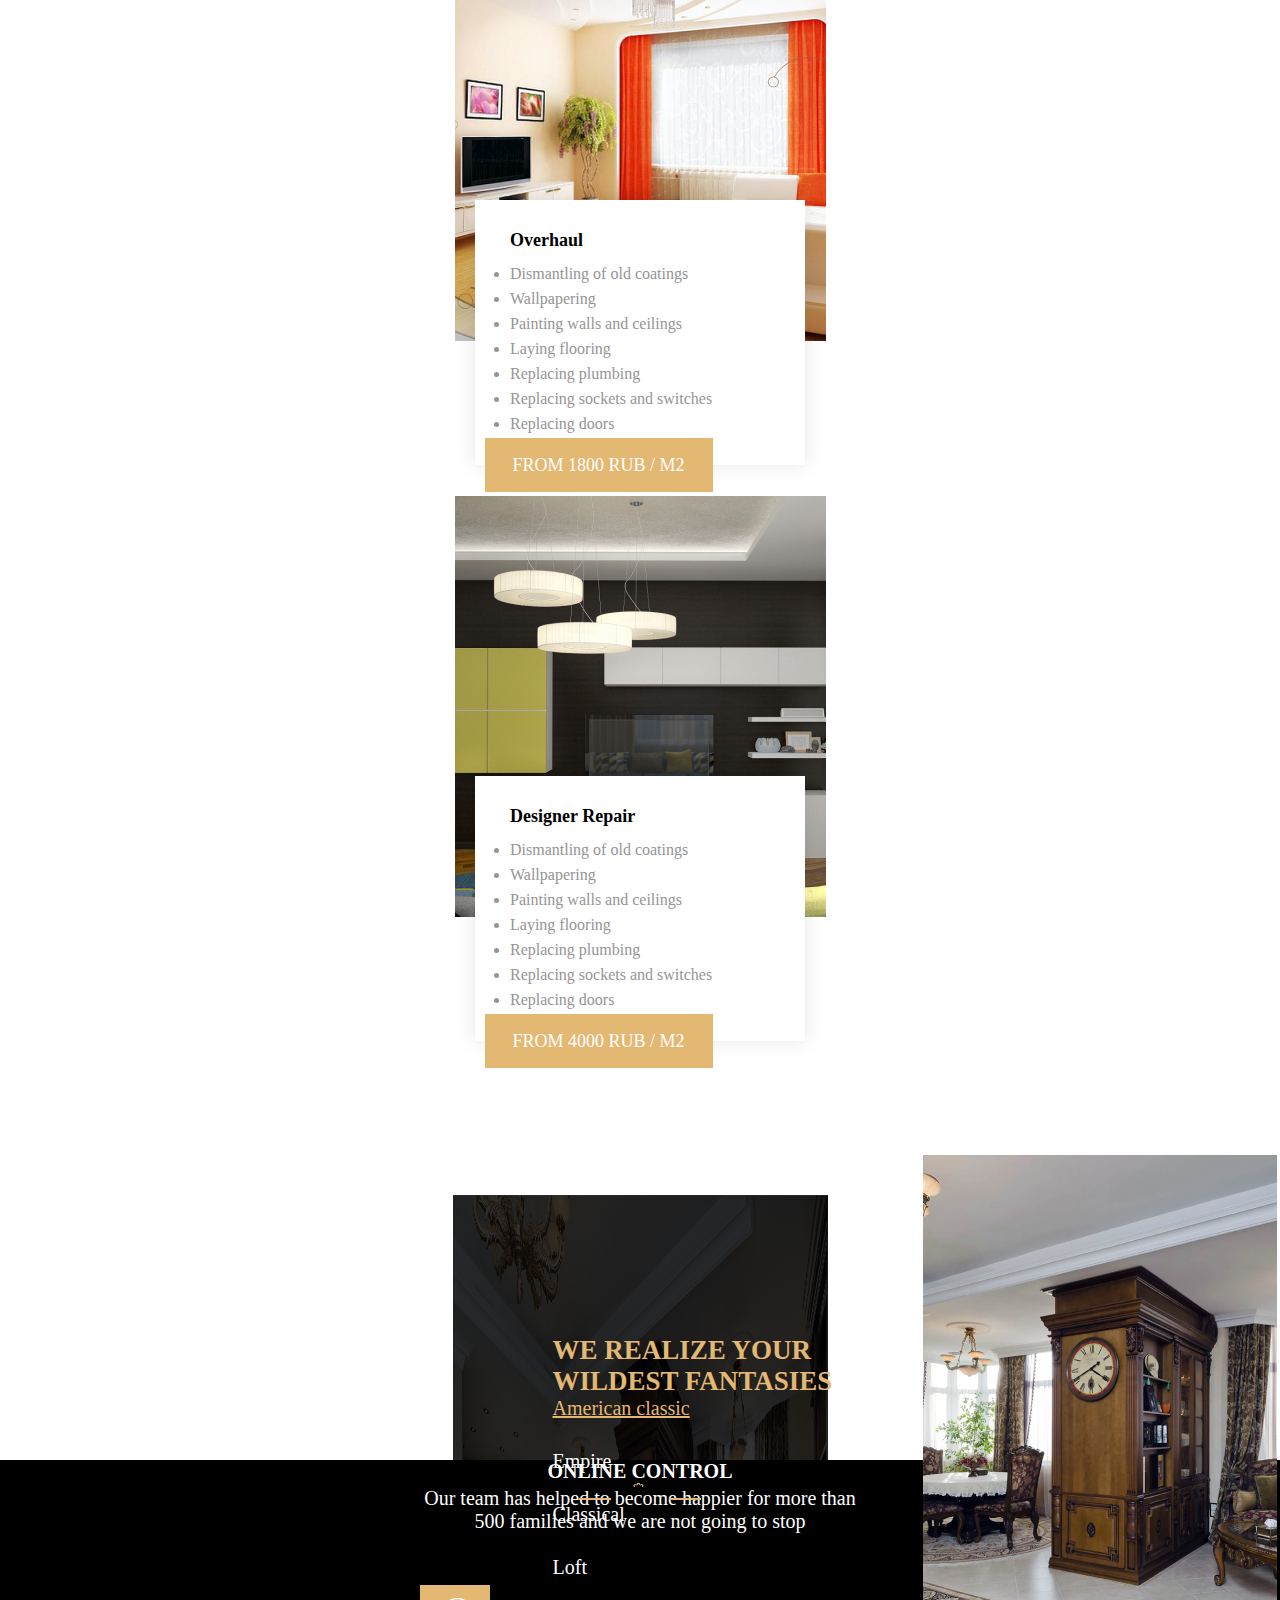
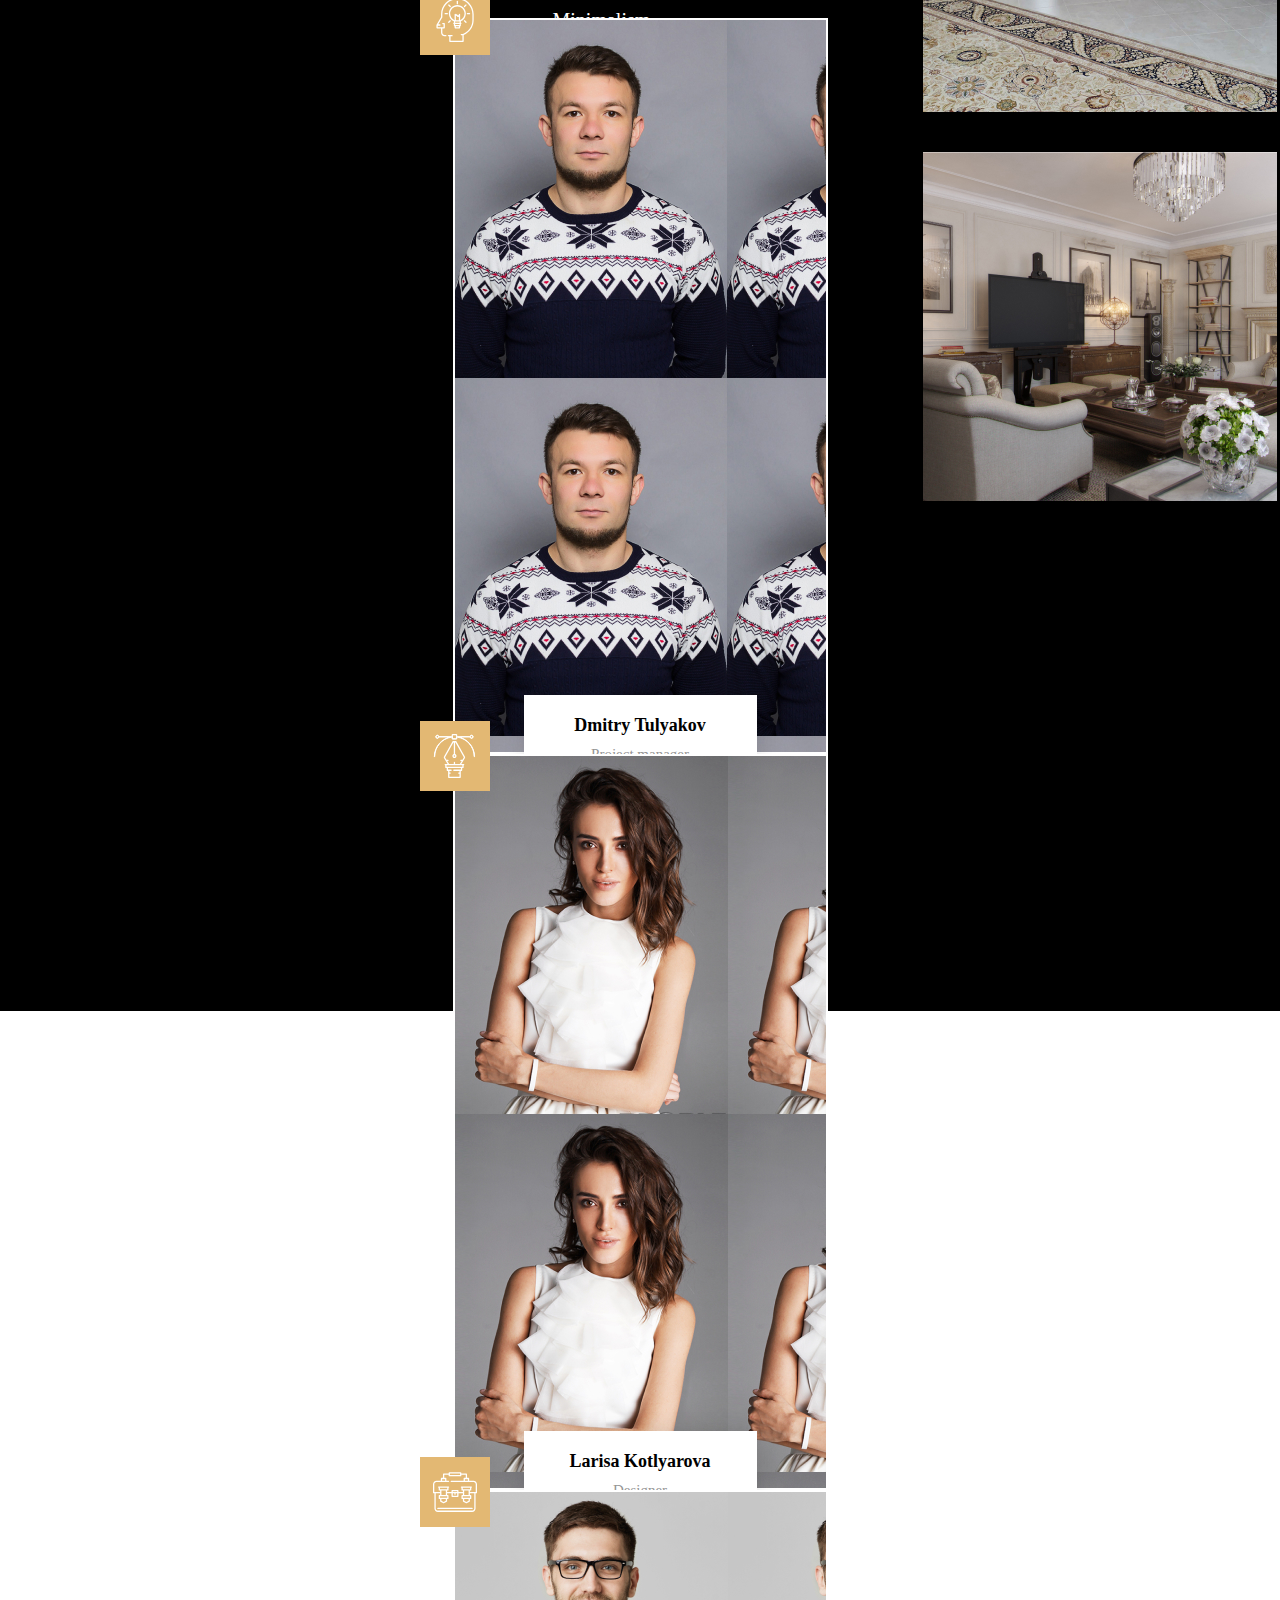
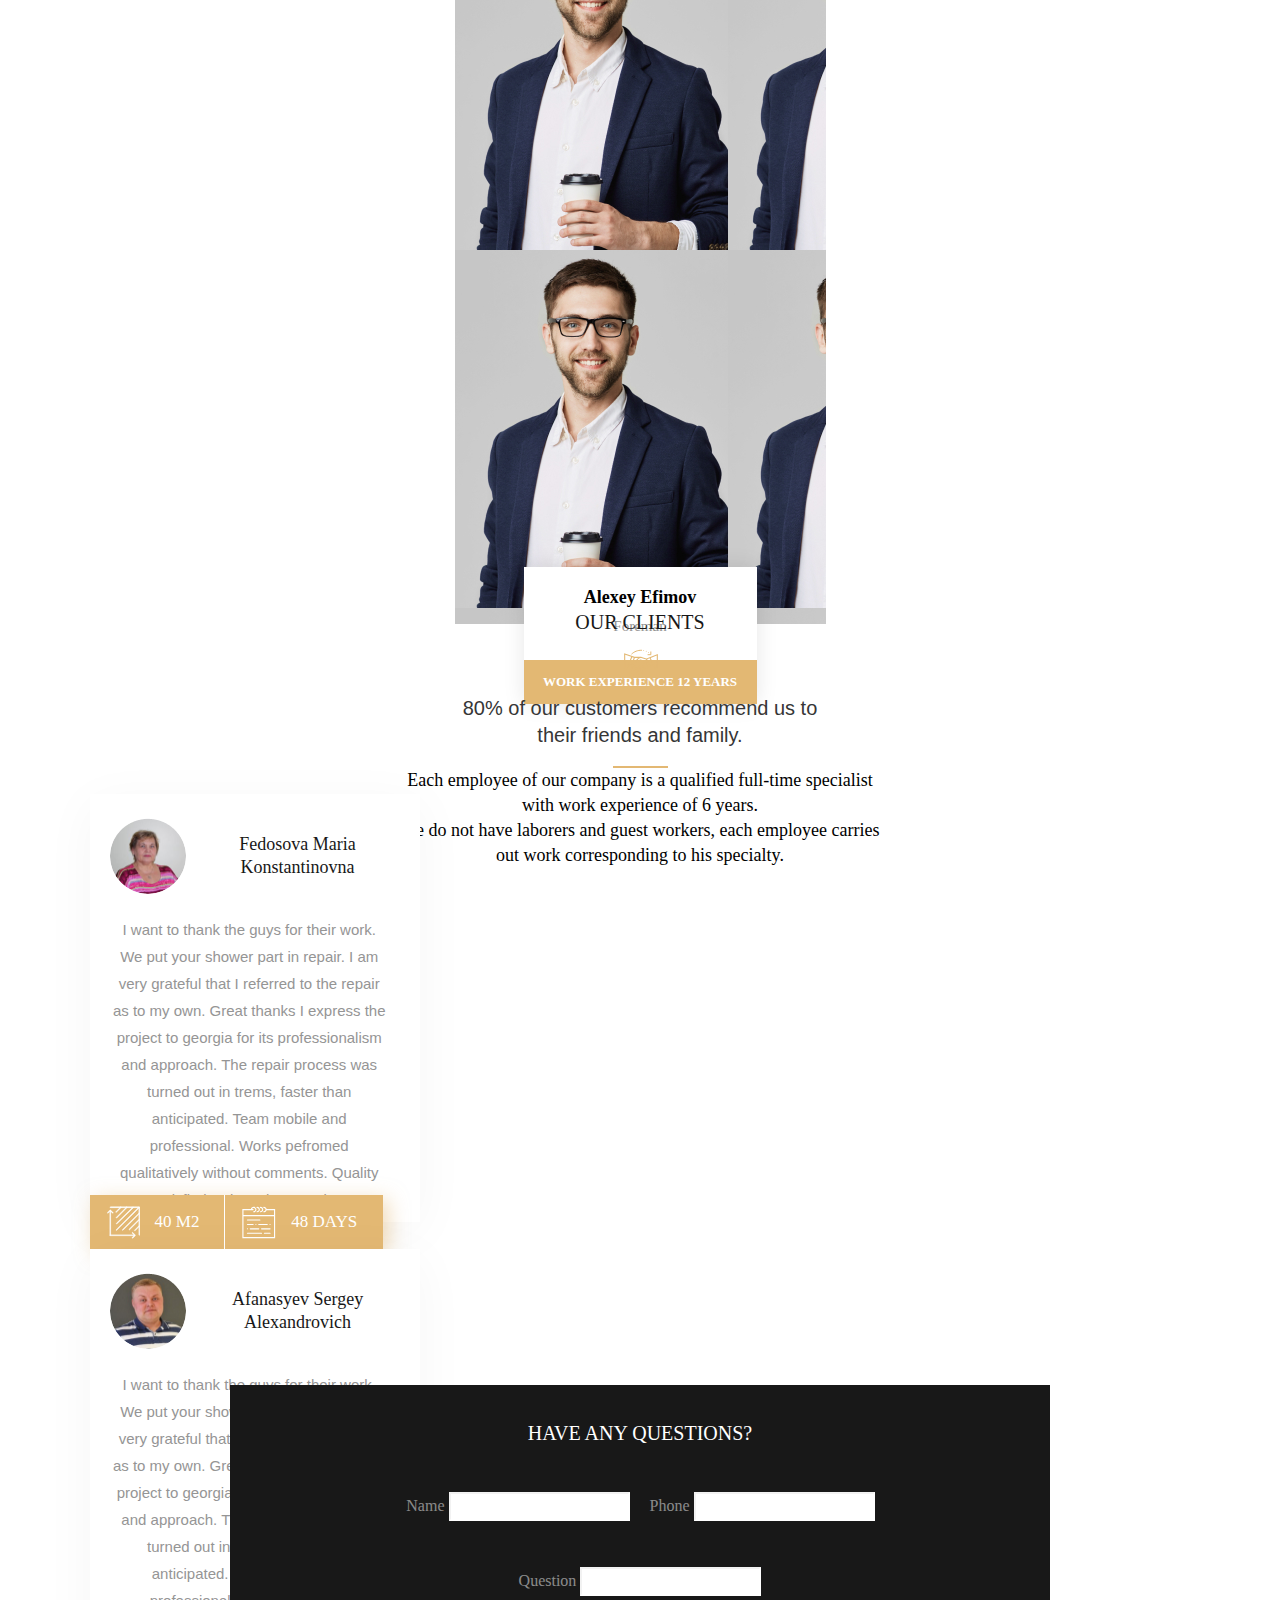
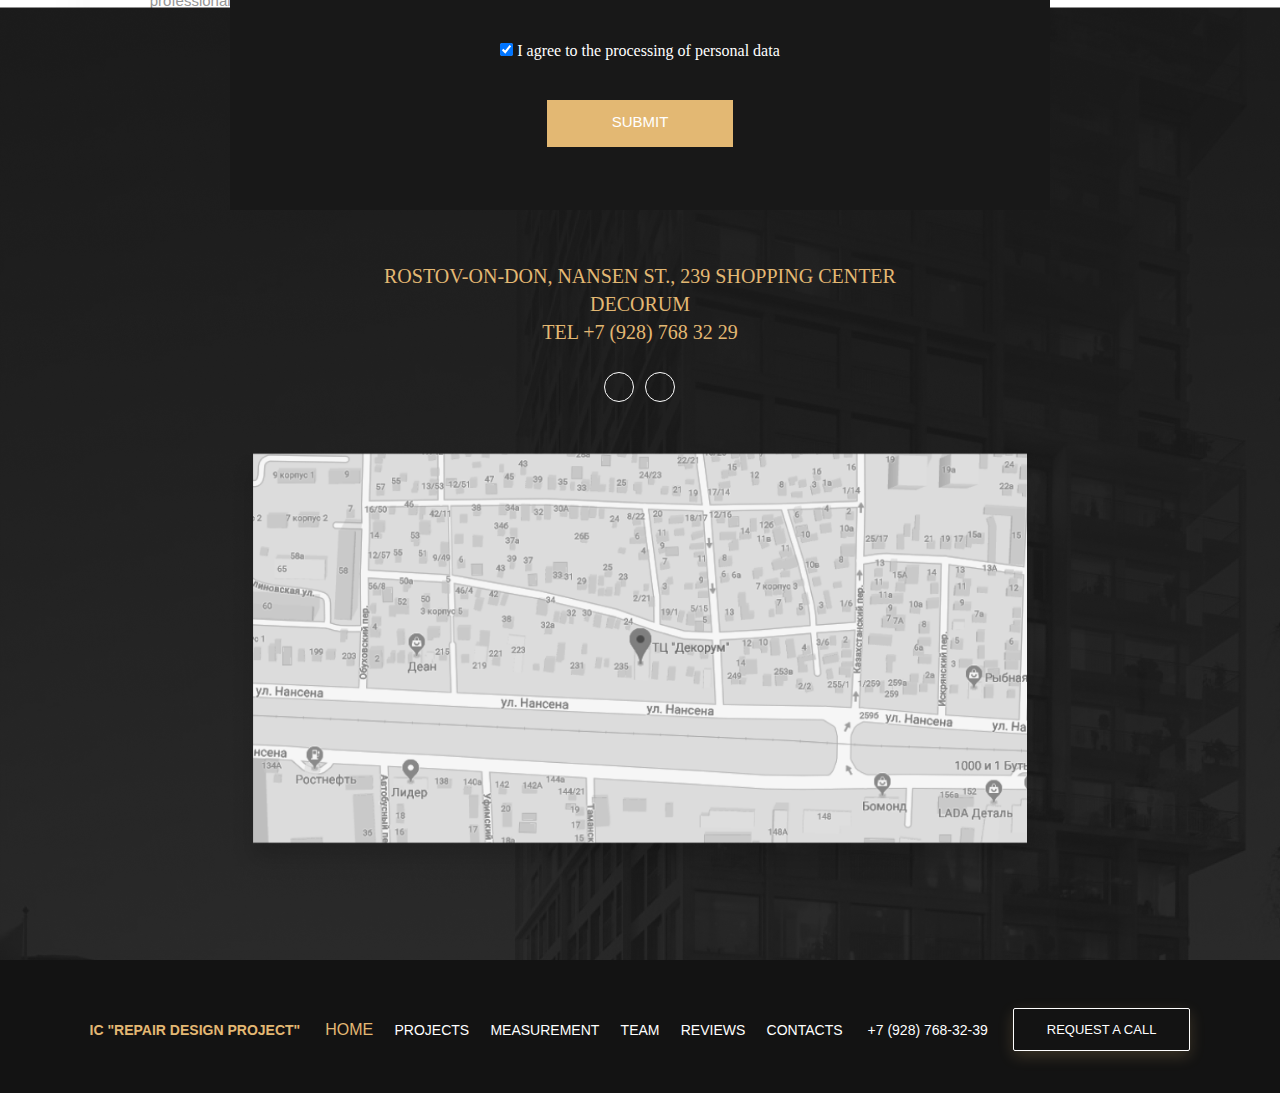
==== commit 95b7396b: "fix: add link to tel in the Header Section" ====
--- a/index.html
+++ b/index.html
@@ -7,6 +7,7 @@
 <body>
 
     <!-- HEADER SECTION -->
+    
     <header class="page-header">
       <div class="header__wrapper">
         <nav class="header__navbar">
@@ -19,7 +20,7 @@
             <li class="header__list_item"><a class="header__list_item_link" href="#">reviews</a></li>
             <li class="header__list_item"><a class="header__list_item_link" href="#">contacts</a></li>
           </ul>
-          <span class="header__phone">+7 (928) 768-32-39</span>
+          <a href="tel +7 (928) 768-32-39" class="header__phone">+7 (928) 768-32-39</sa>
           <input class="header__button" type="button" value="request a call">
         </nav>
       </div>
@@ -248,6 +249,7 @@
         </section>
         
         <!-- ABOUT SECTION -->
+
         <section class="about">
           <span class="about__theme">How we are working</span>
           <div class="about__wrapper">
@@ -476,26 +478,6 @@
           <a href="" class="footer__button">Request a call</a>
         </div>
       </footer>
-    
-
-
-
-        <!--
-
-        <section class="clients">
-
-        </section>
-
-        <section class="questions">
-
-        </section>
-        
-        <section class="contacts">
-
-        </section>
-        
-        <footer class="footer">footer</footer>
-      -->
-
+  
 </body>
 </html>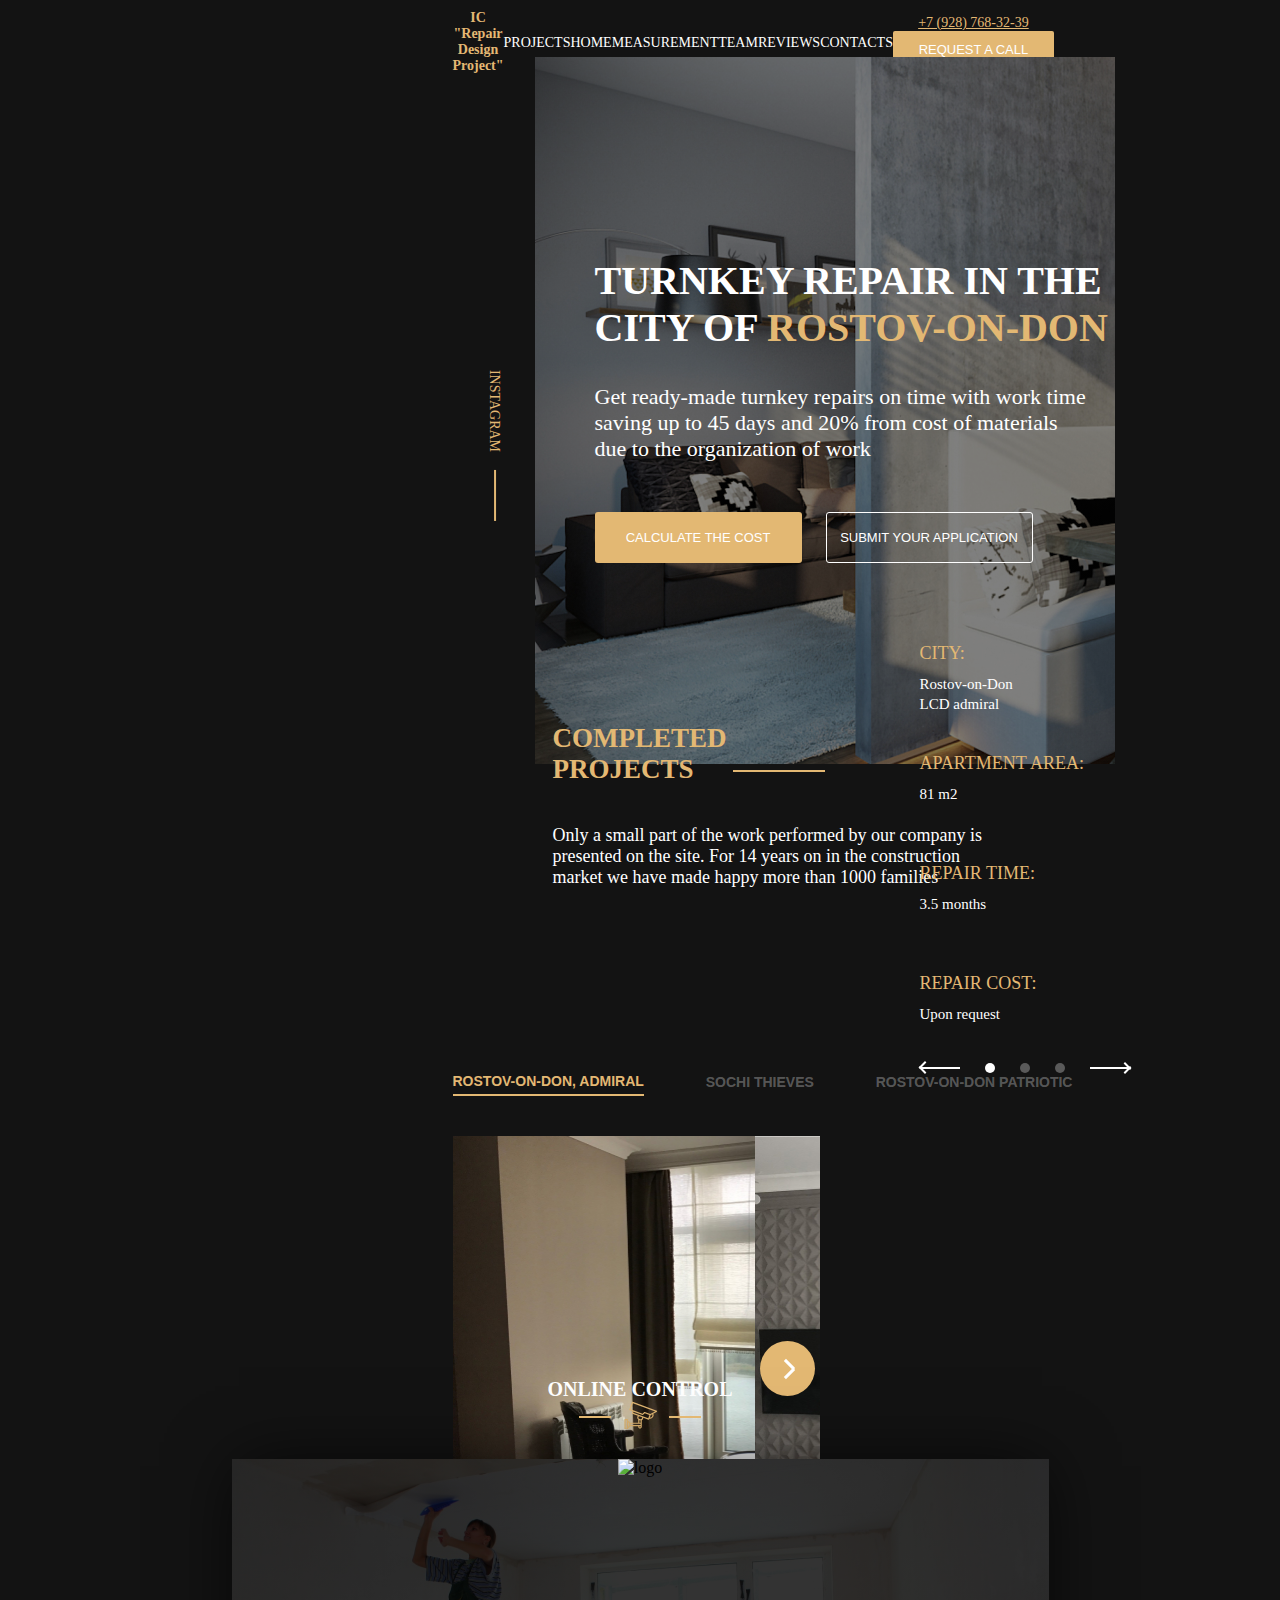
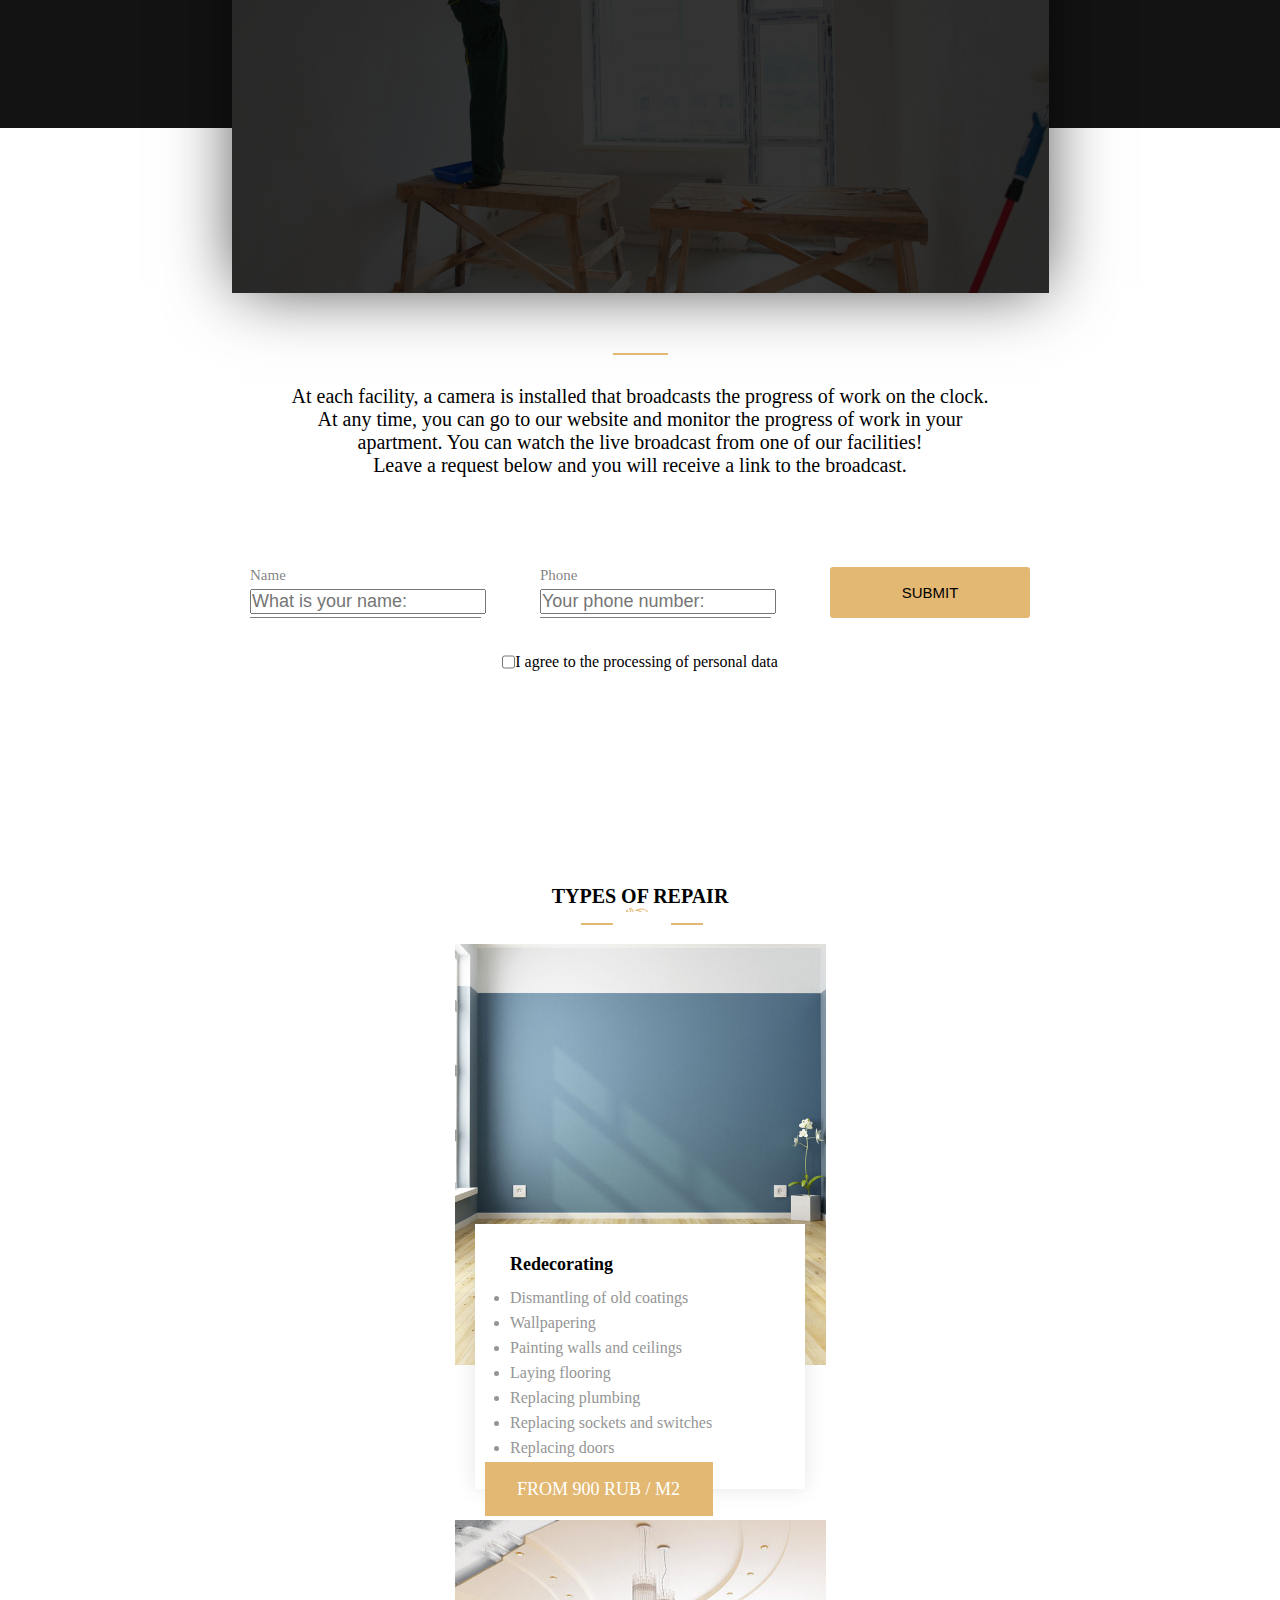
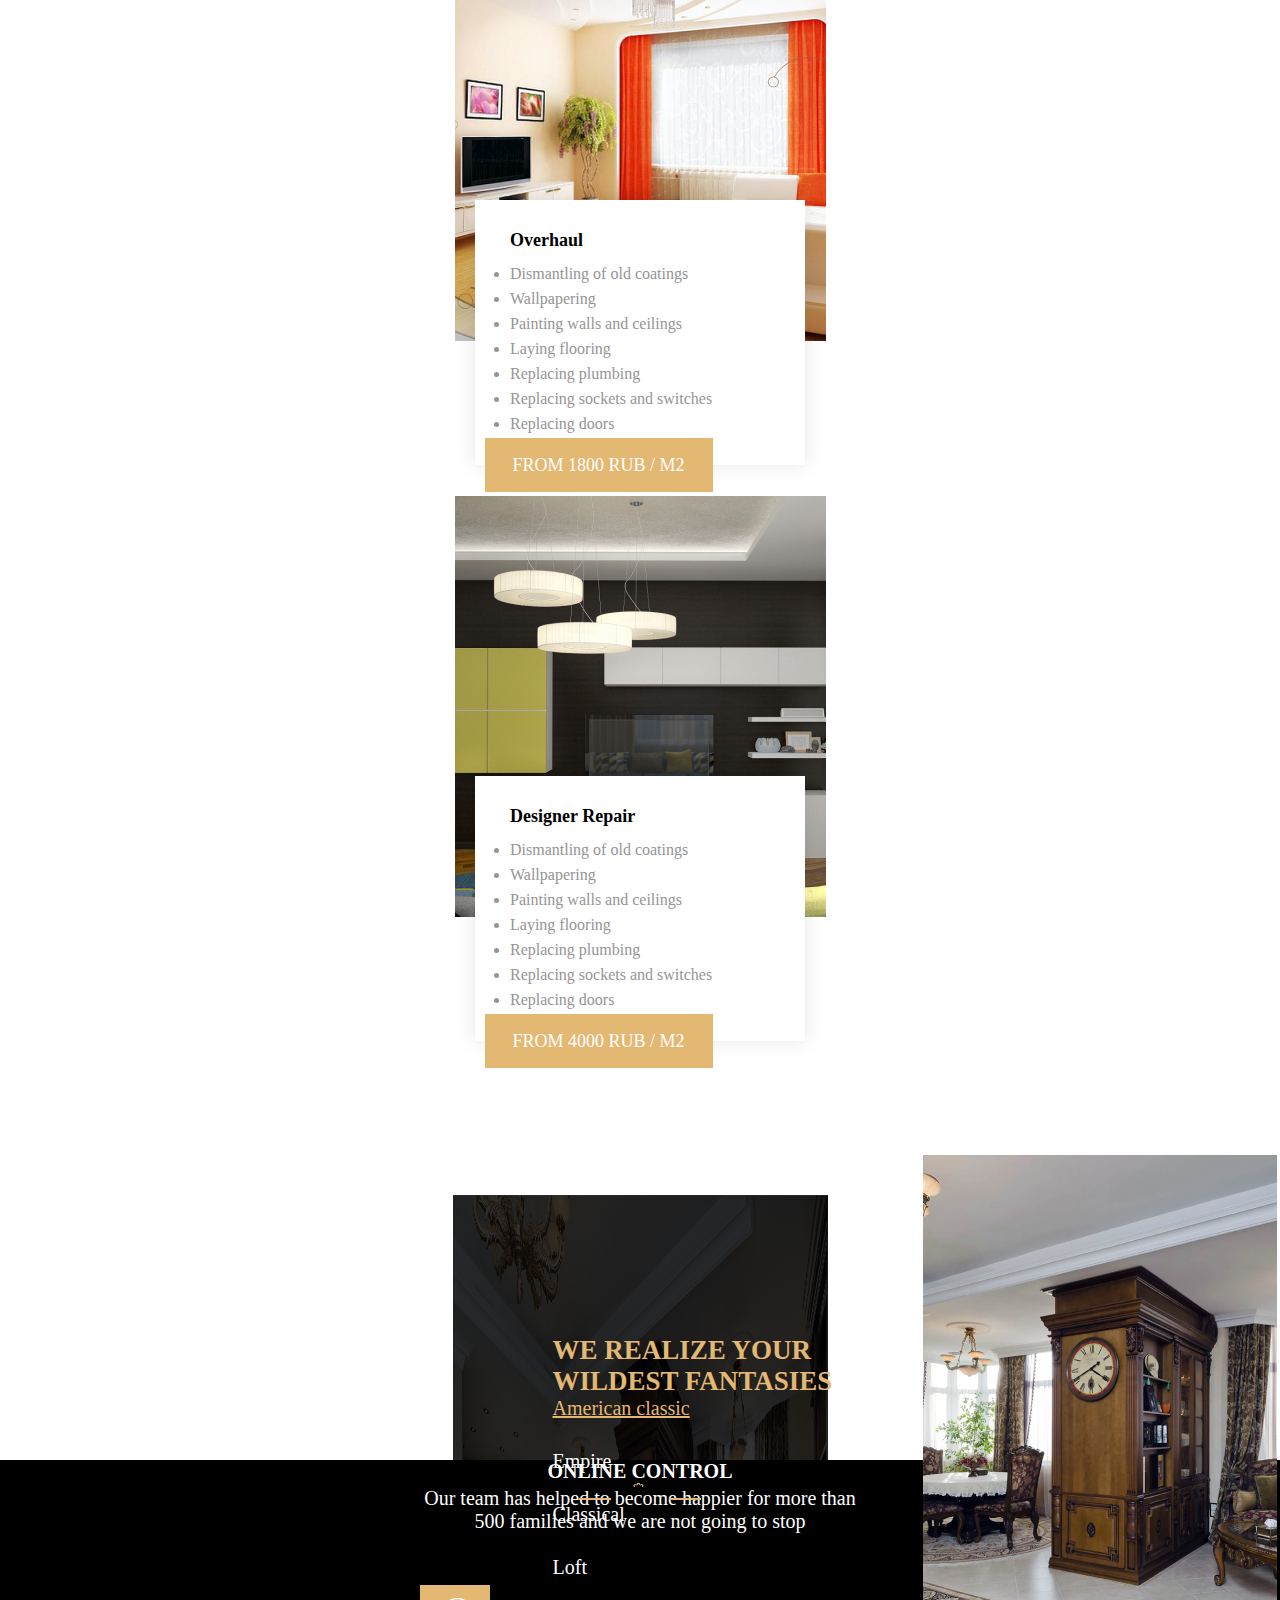
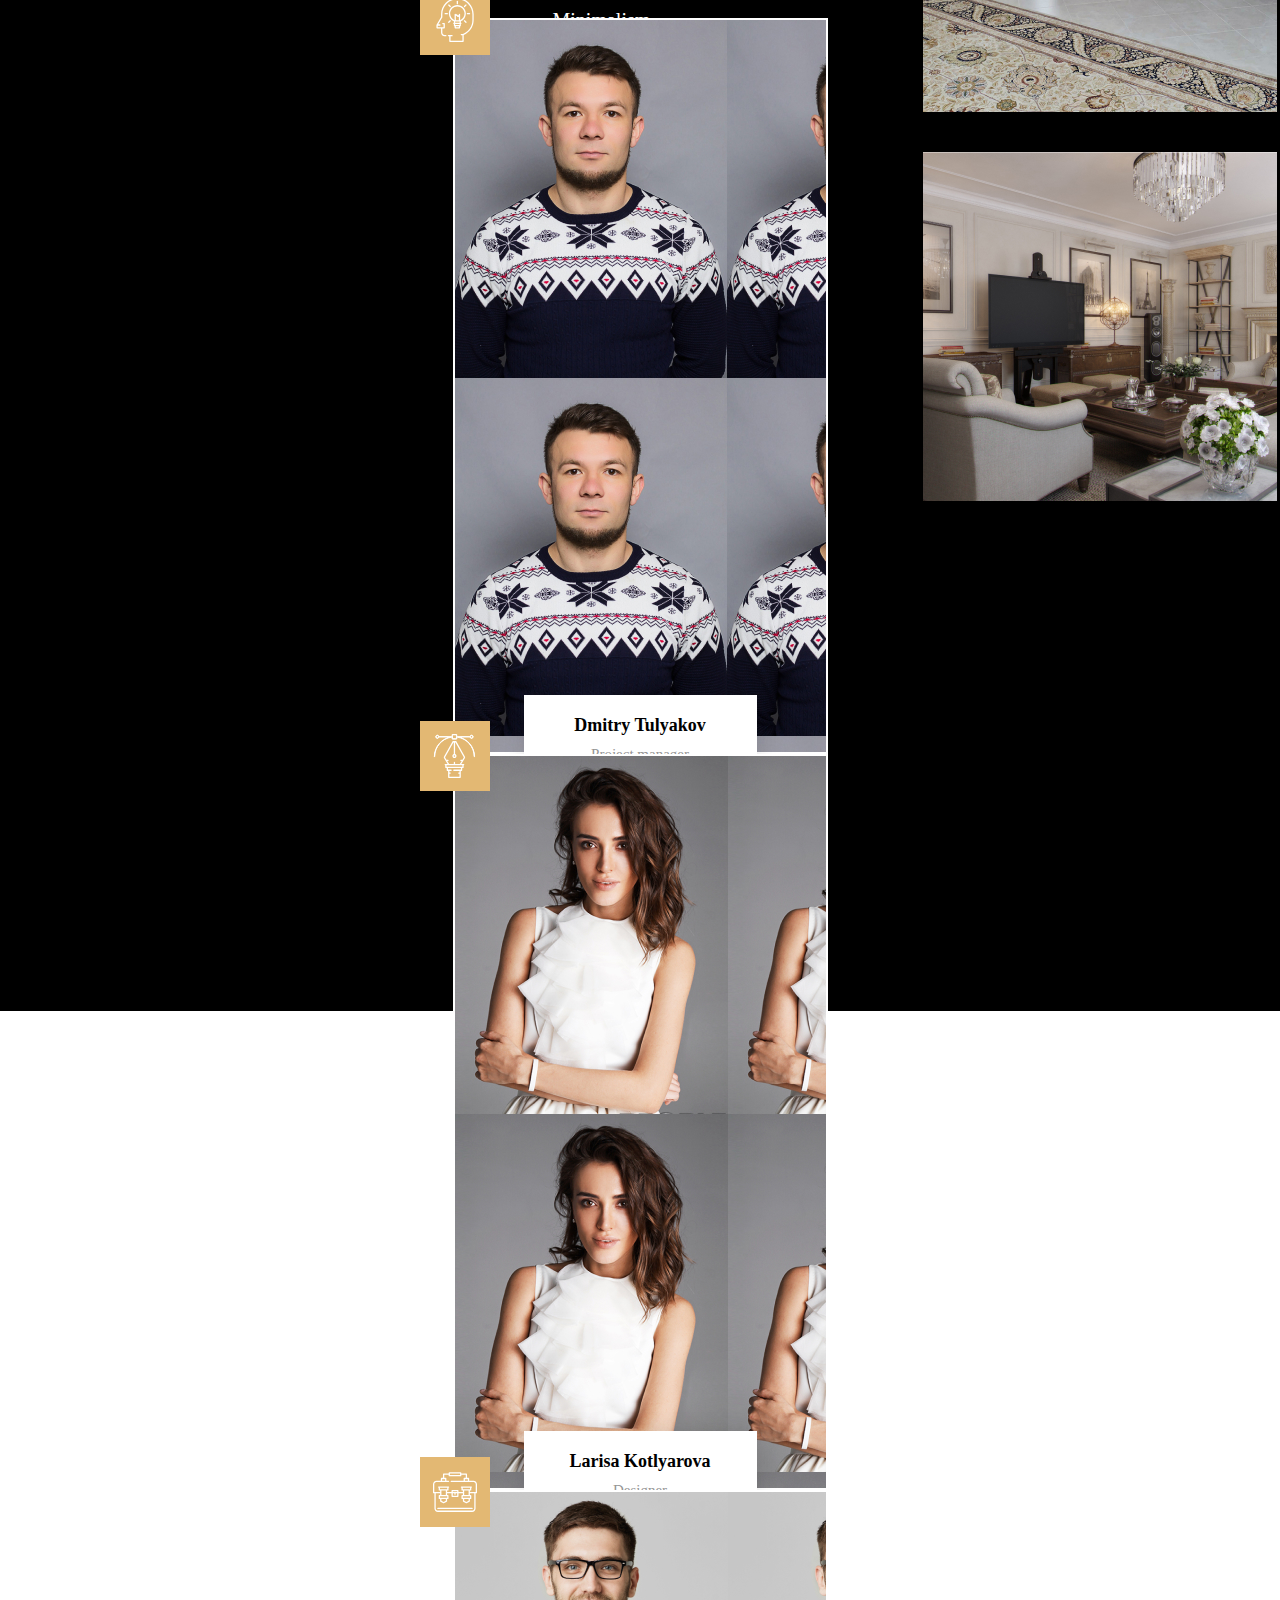
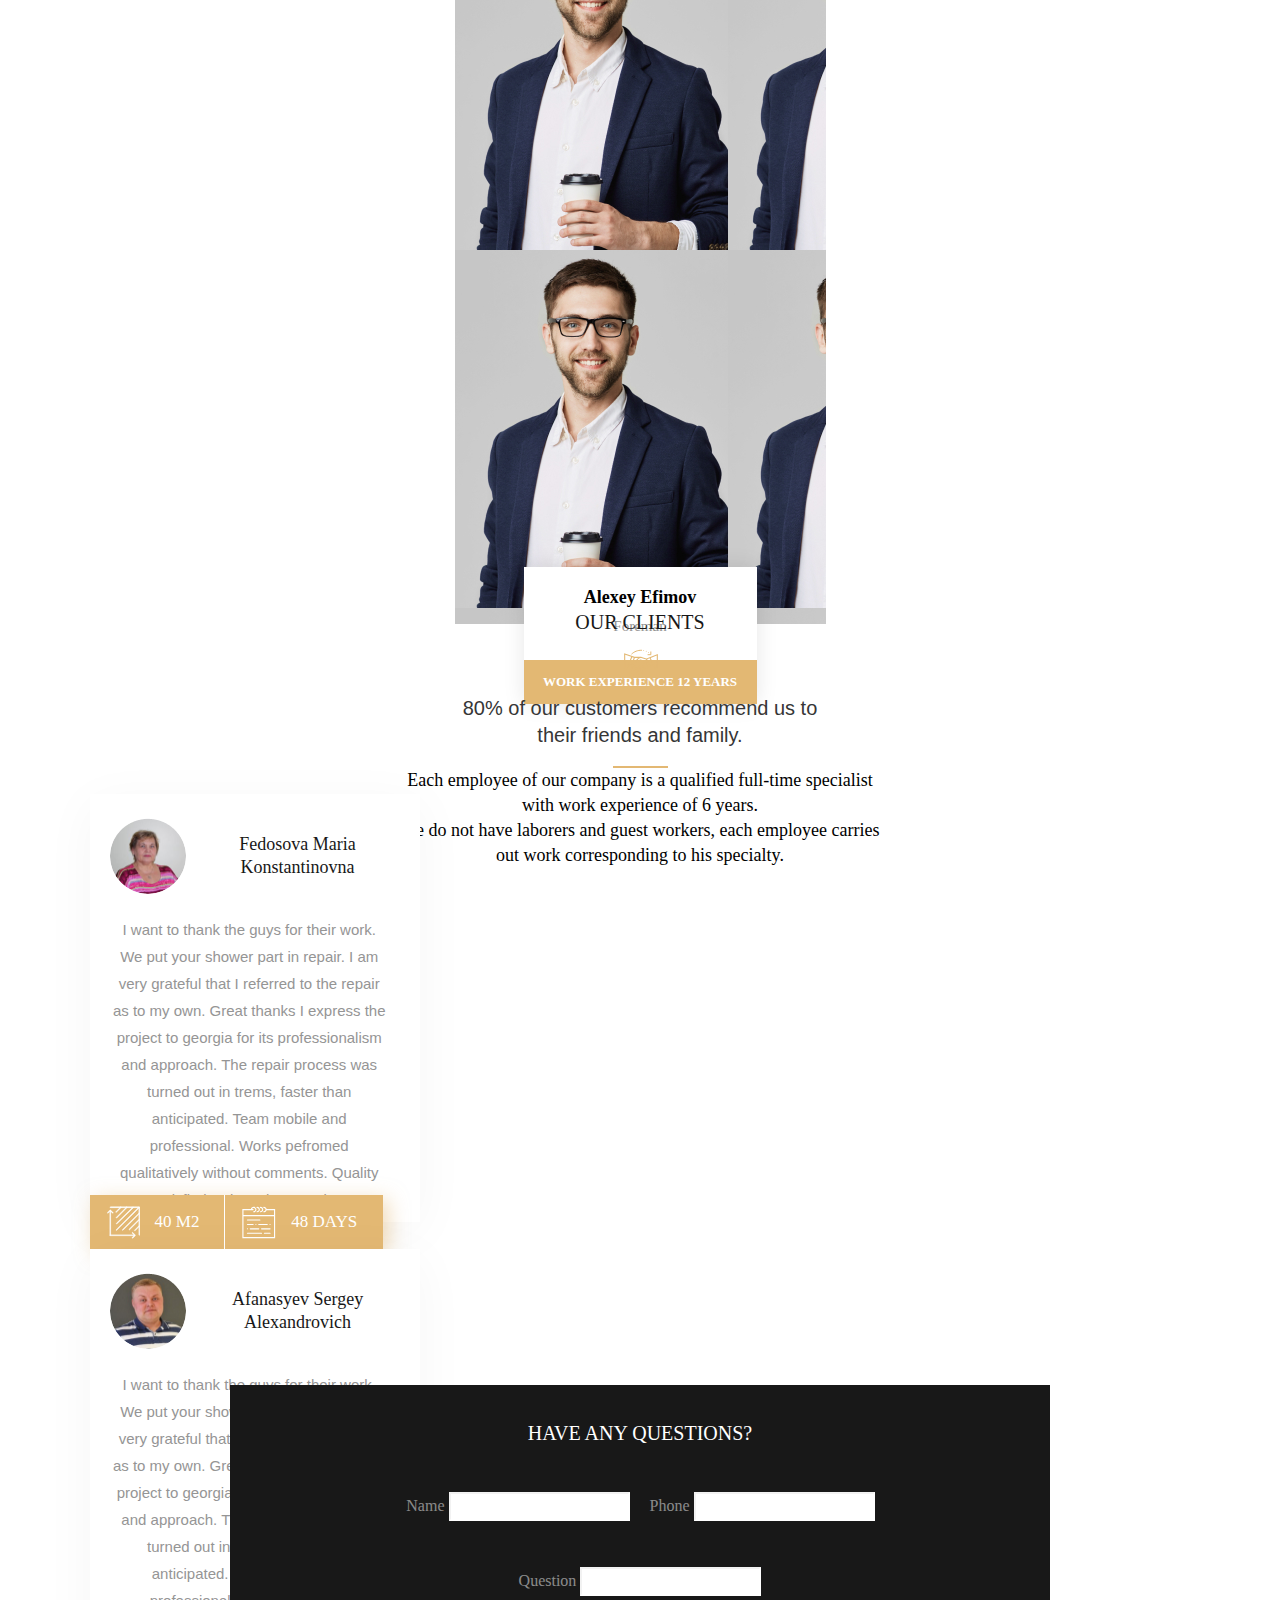
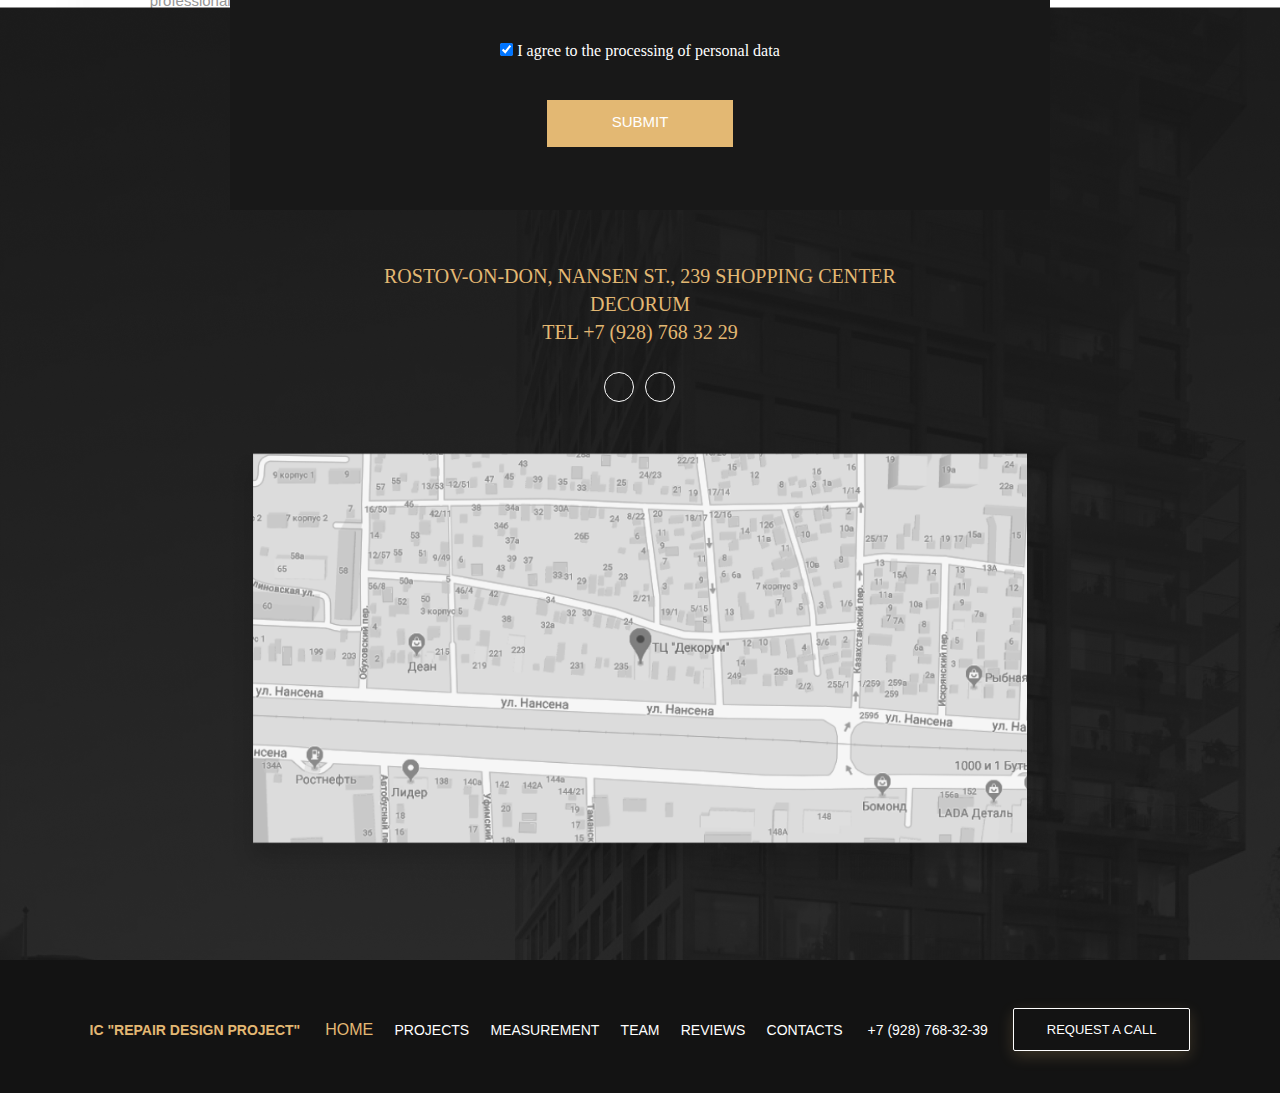
==== commit e2c8e561: "fix: Form in the Features Section" ====
--- a/index.html
+++ b/index.html
@@ -110,17 +110,18 @@
             <div class="features__form">
               <div class="features__block">
                 <div class="features__field-title">Name</div>
-                <div class="features__field-input">What is your name:</div>
-              </div>
+                <input class="features__field-input" type="text" placeholder="What is your name:">                </div>
               <div class="features__block">
                 <div class="features__field-title">Phone</div>
-                <div class="features__field-input">Your phone number:</div>
-              </div>
-              <button class="features__btn">Submit</button>
+                <input class="features__field-input" type="text" placeholder="Your phone number:">
+              </div>
+              <button class="features__btn" type="submit">Submit</button>
             </div>
             <div class="features__agreement">
-              <div class="features__checkbox"></div>
-              <div class="features__label">I agree to the processing of personal data</div>
+              <input id="agree" type="checkbox">
+              <label for="agree">
+                  I agree to the processing of personal data
+              </label>
             </div>
           </div>
         </section>
--- a/css/style.css
+++ b/css/style.css
@@ -492,6 +492,7 @@
 .features__field-input {
   margin-top: 5px;
   font-size: 18px;
+  outline: none;
 }
 
 .features__btn {
